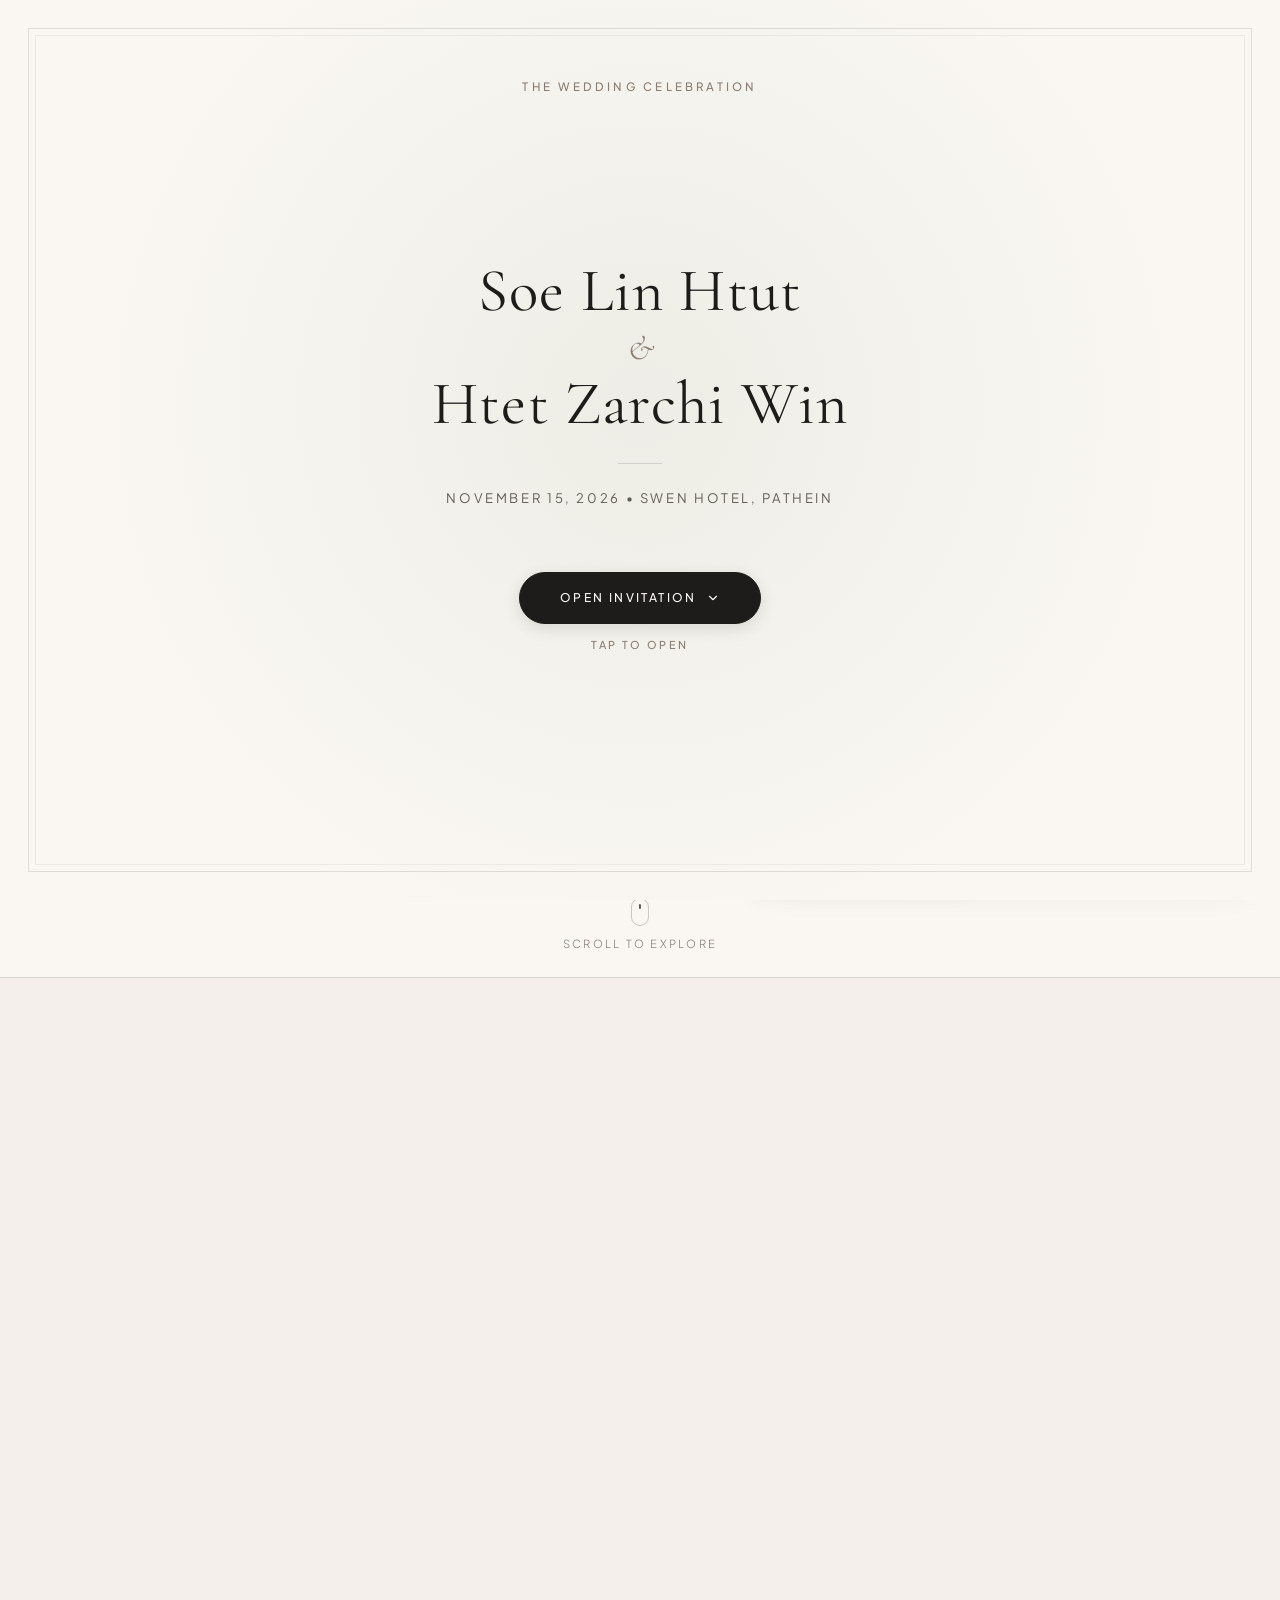
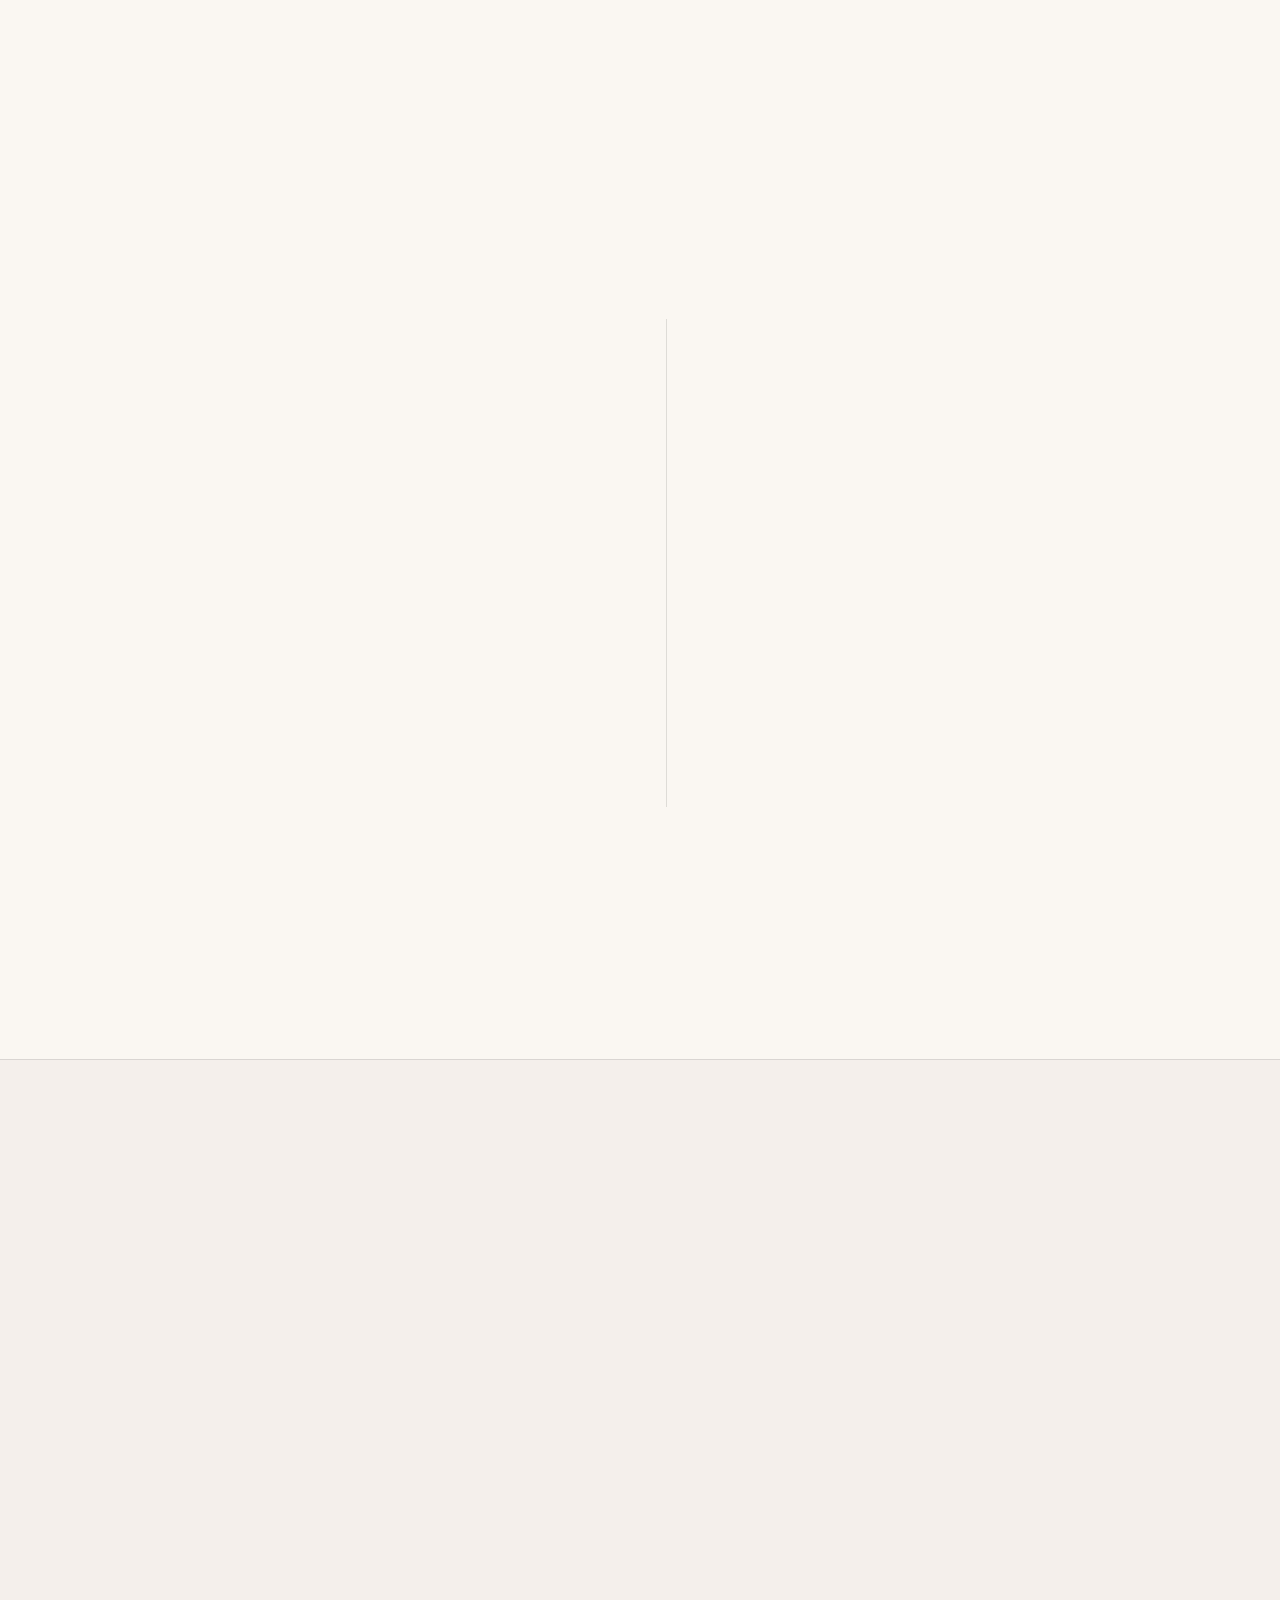
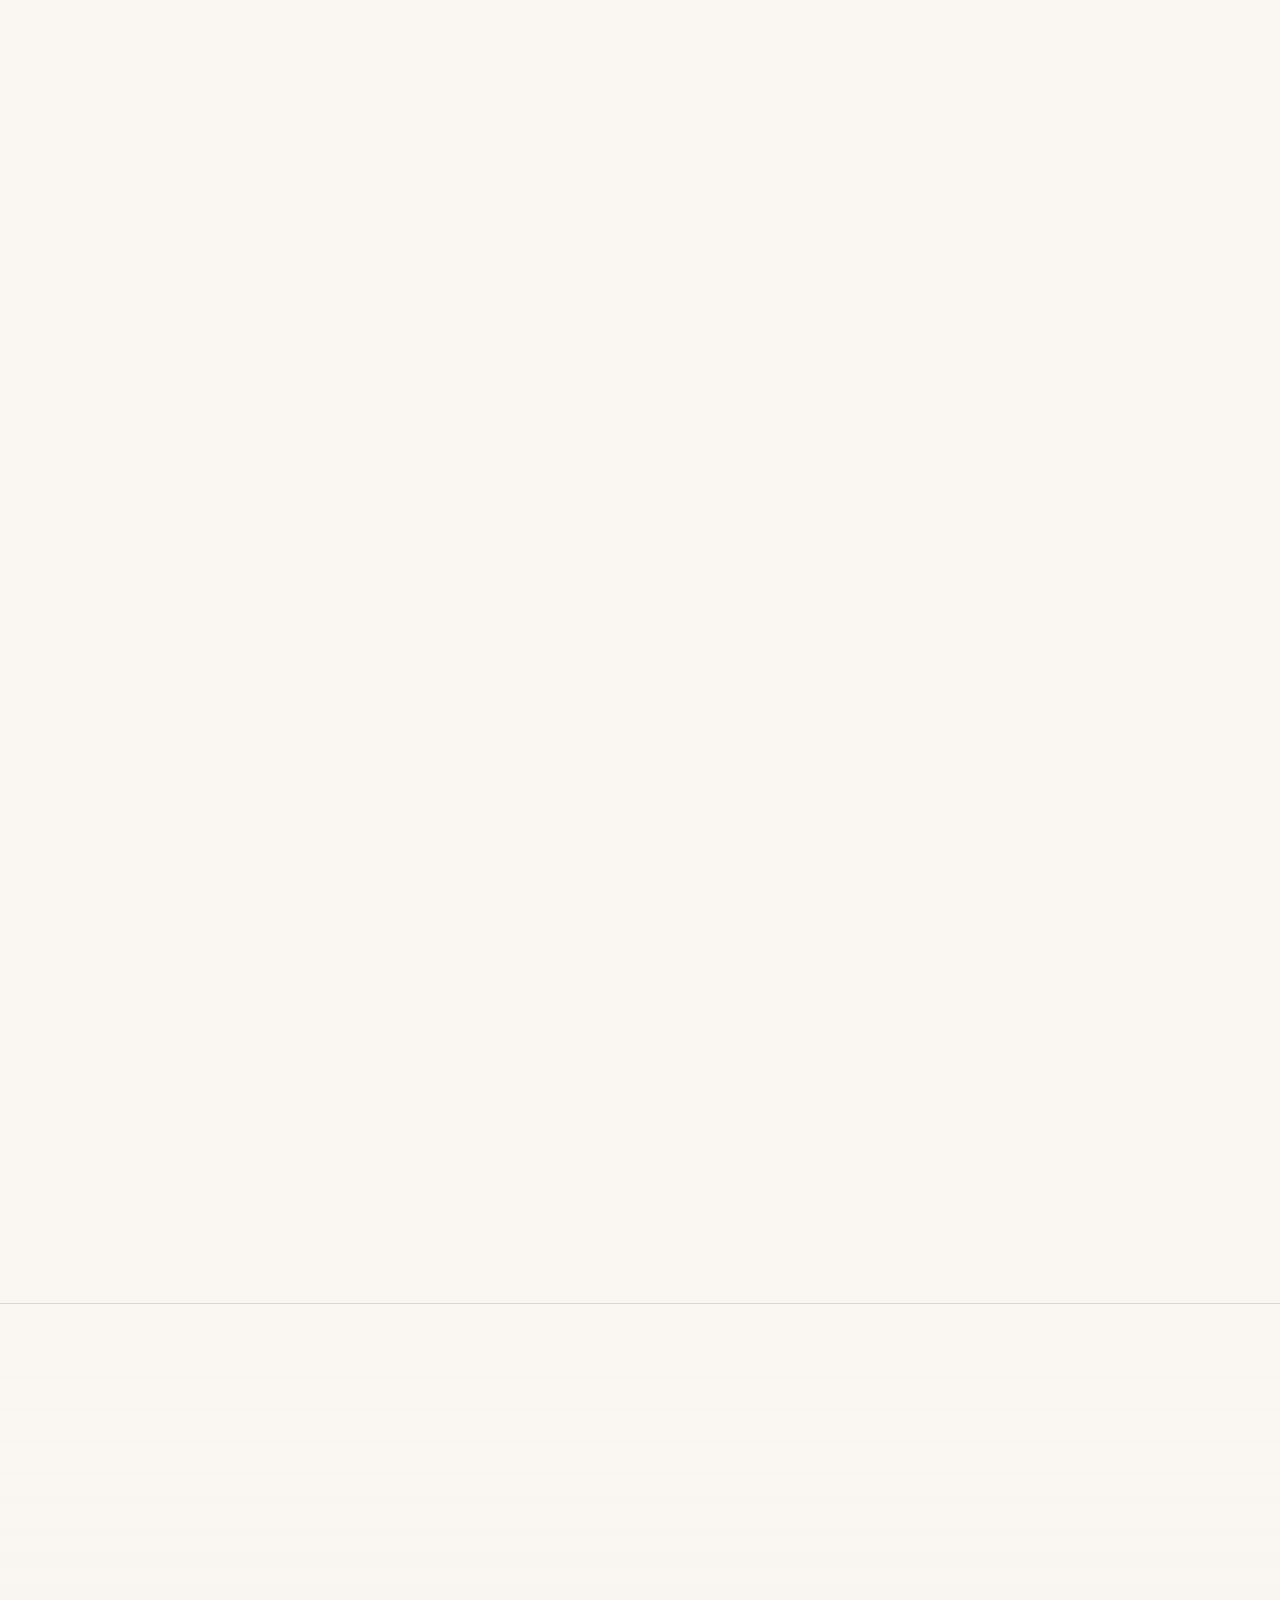
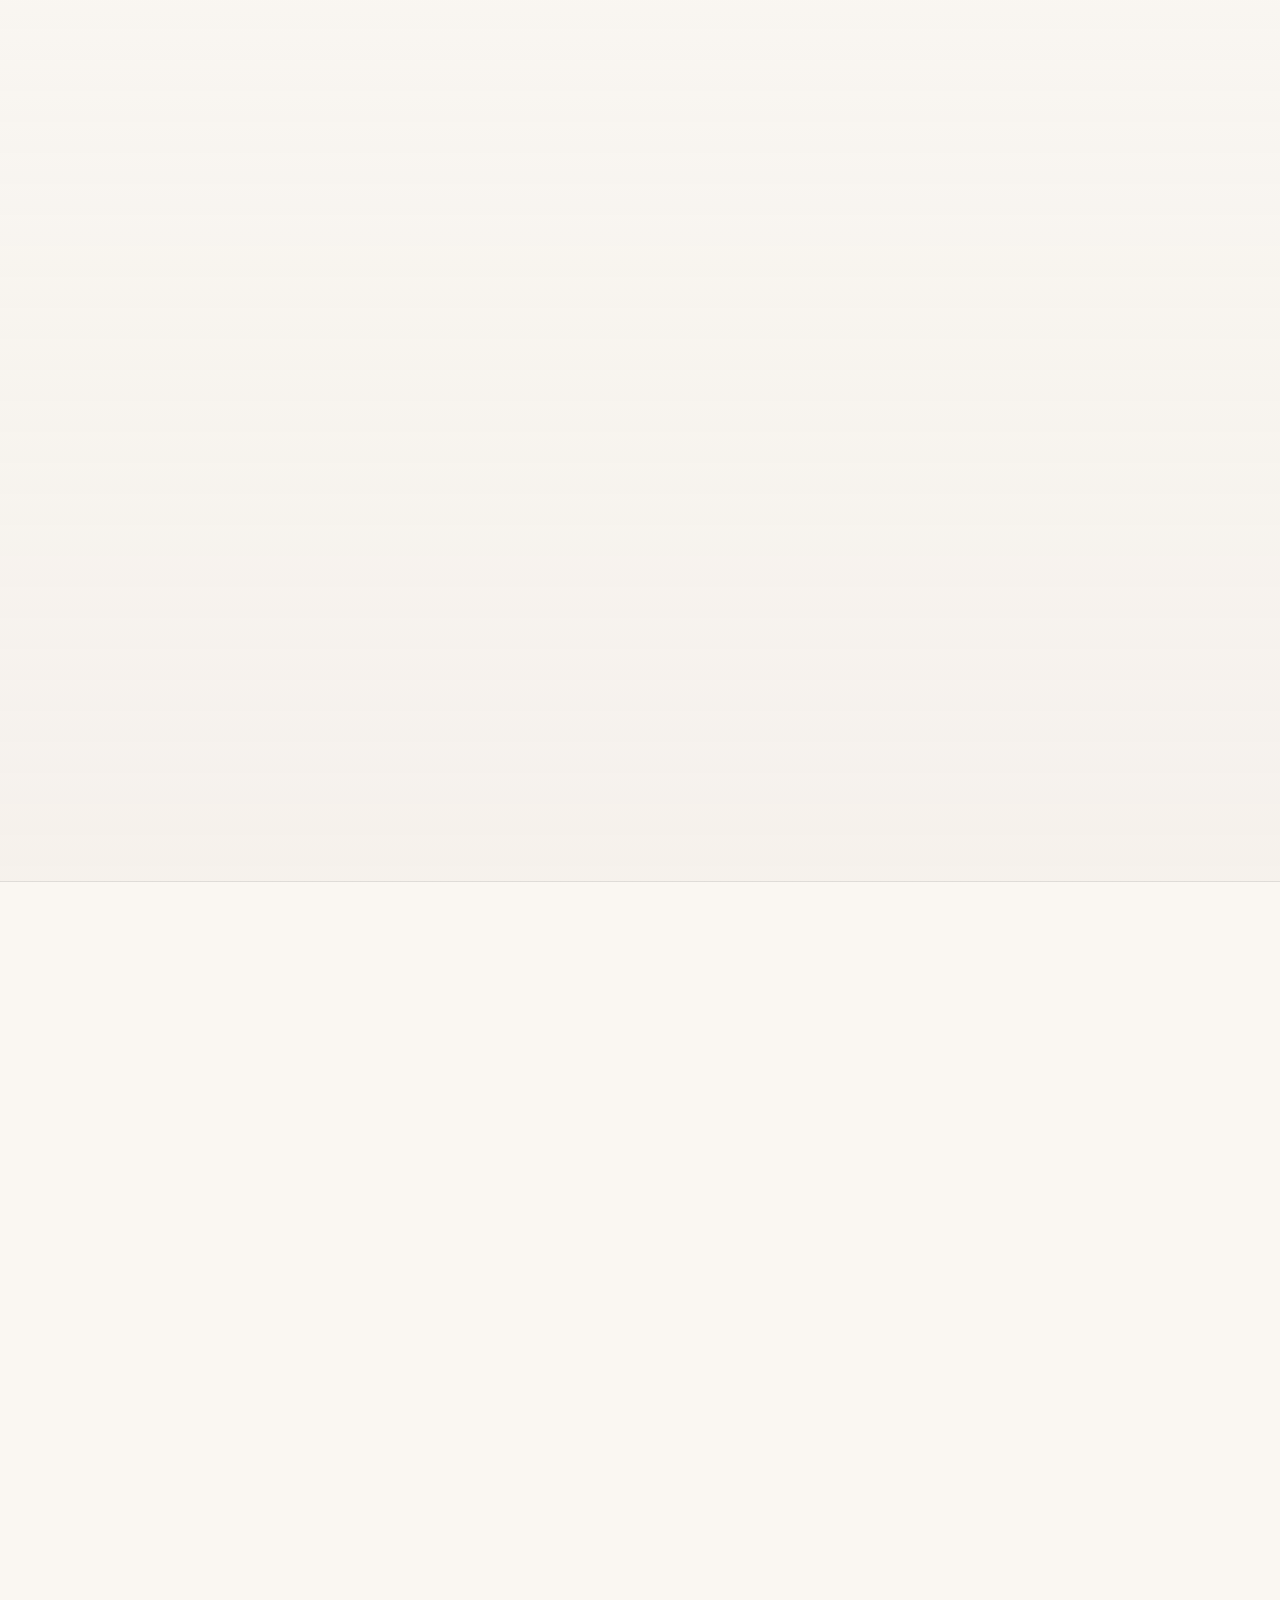
==== index.html @ 15d84658 "fix(ui): prevent Google Maps button text wrap, refine venue margins, minimal mobile speaker button, " ====
<!DOCTYPE html>
<html lang="en">
<head>
  <meta charset="UTF-8">
  <meta name="viewport" content="width=device-width, initial-scale=1.0, maximum-scale=5.0">
  <meta name="theme-color" content="#FAF7F2">
  <meta name="description" content="Soe Lin Htut & Htet Zar Chi — Celebrating our wedding at SWEN Hotel, Pathein, Myanmar on Sunday, November 15, 2026.">
  
  <!-- OpenGraph Metadata -->
  <meta property="og:title" content="Soe Lin Htut & Htet Zar Chi — Wedding Invitation">
  <meta property="og:description" content="Sunday, November 15, 2026 • SWEN Hotel, Pathein, Myanmar">
  <meta property="og:image" content="./assets/images/hero.webp">
  <meta property="og:type" content="website">

  <title>Soe Lin Htut &amp; Htet Zar Chi — Wedding Invitation</title>

  <!-- Favicon -->
  <link rel="icon" type="image/svg+xml" href="./assets/images/favicon.svg">

  <!-- Editorial Typography Fonts -->
  <link rel="preconnect" href="https://fonts.googleapis.com">
  <link rel="preconnect" href="https://fonts.gstatic.com" crossorigin>
  <link href="https://fonts.googleapis.com/css2?family=Cormorant+Garamond:ital,wght@0,300;0,400;0,500;0,600;1,300;1,400;1,500&family=Plus+Jakarta+Sans:wght@300;400;500;600&display=swap" rel="stylesheet">

  <!-- Stylesheets (All Relative Paths for Subdirectory Compatibility) -->
  <link rel="stylesheet" href="./css/variables.css">
  <link rel="stylesheet" href="./css/reset.css">
  <link rel="stylesheet" href="./css/base.css">
  <link rel="stylesheet" href="./css/components.css">
  <link rel="stylesheet" href="./css/animations.css">
</head>
<body class="intro-active">

  <!-- =========================================================================
       1. OPENING / INTRO SCREEN (CINEMATIC REVEAL)
       ========================================================================= -->
  <section id="intro-screen" class="intro-screen" aria-label="Invitation Opening">
    <div class="intro-bg-art"></div>
    <div class="intro-border-frame">
      <div class="intro-border-inner"></div>
    </div>

    <!-- Intro Header -->
    <header class="intro-header">
      <span class="intro-eyebrow">The Wedding Celebration</span>
    </header>

    <!-- Intro Centerstage -->
    <div class="intro-center">
      <h1 class="intro-names-title">
        <span class="intro-name" id="intro-name-1">Soe Lin Htut</span>
        <span class="intro-amp">&amp;</span>
        <span class="intro-name" id="intro-name-2">Htet Zarchi Win</span>
      </h1>

      <div class="intro-divider" aria-hidden="true"></div>

      <p id="intro-date" class="intro-date">November 15, 2026 • SWEN Hotel, Pathein</p>

      <button id="btn-view-invitation" class="intro-btn" type="button" aria-label="Open wedding invitation">
        <span>Open Invitation</span>
        <svg viewBox="0 0 24 24" fill="none" stroke="currentColor" stroke-width="2" stroke-linecap="round" stroke-linejoin="round" aria-hidden="true">
          <polyline points="6 9 12 15 18 9"></polyline>
        </svg>
      </button>
      <span class="intro-click-hint">Tap to Open</span>
    </div>

    <!-- Spacer for balance -->
    <div class="intro-footer-spacer" aria-hidden="true"></div>
  </section>

  <!-- =========================================================================
       MAIN INVITATION CONTENT
       ========================================================================= -->
  <main id="main-content">

    <!-- -----------------------------------------------------------------------
         2. HERO SECTION
         ----------------------------------------------------------------------- -->
    <section class="section hero-section" id="hero" aria-label="Couple Hero">
      <div class="container-wide">
        
        <div class="hero-meta-top reveal-item">
          <span class="eyebrow">Wedding Invitation</span>
          <span class="section-index">Pathein • 2026</span>
        </div>

        <div class="hero-grid">
          <!-- Left Column: Large Editorial Typography -->
          <div class="hero-typography-wrap">
            <h1 class="hero-names-title">
              <span class="hero-name-line-1 mask-reveal">
                <span id="hero-name-1">Soe Lin Htut</span>
              </span>
              <span class="hero-ampersand">&amp;</span>
              <span class="hero-name-line-2 mask-reveal delay-1">
                <span id="hero-name-2">Htet Zarchi Win</span>
              </span>
            </h1>

            <div class="hero-subdetails reveal-item delay-2">
              <div class="hero-detail-item">
                <span class="hero-detail-label">Date</span>
                <span id="hero-date-val" class="hero-detail-value">November 15, 2026</span>
              </div>
              <div class="hero-detail-item">
                <span class="hero-detail-label">Time</span>
                <span id="hero-time-val" class="hero-detail-value">9:00 AM to 12 PM</span>
              </div>
              <div class="hero-detail-item">
                <span class="hero-detail-label">Location</span>
                <span id="hero-venue-val" class="hero-detail-value">SWEN Hotel, Pathein</span>
              </div>
            </div>
          </div>

          <!-- Right Column: Curated Portrait with Ken Burns & Frame -->
          <div class="hero-visual-frame reveal-item delay-2">
            <div class="hero-visual-container">
              <img id="hero-portrait-img" class="hero-portrait ken-burns" src="./assets/images/hero.webp" alt="Soe Lin Htut and Htet Zar Chi" loading="eager" decoding="async">
            </div>
            <div class="hero-tag-floating">
              <span>SWEN Hotel • Grand Ballroom</span>
            </div>
          </div>
        </div>

      </div>

      <div class="hero-scroll-indicator" aria-hidden="true">
        <div class="mouse-icon"></div>
        <span>Scroll to explore</span>
      </div>
    </section>

    <!-- -----------------------------------------------------------------------
         3. INVITATION MESSAGE SECTION
         ----------------------------------------------------------------------- -->
    <section class="section invitation-section" id="invitation" aria-label="Invitation Message">
      <div class="container-narrow">
        
        <div class="invitation-card reveal-item">
          
          <div class="invitation-header-block">
            <span class="eyebrow">Formal Invitation</span>
            <h2 id="invitation-title" class="invitation-title">
              We Request The Pleasure Of Your Company
            </h2>
          </div>

          <div id="invitation-body-content" class="invitation-body">
            <!-- Dynamic content injected from config.js -->
            <p>
              Together with their parents, Soe Lin Htut and Htet Zar Chi warmly request the honour of your presence at the celebration of their wedding ceremony.
            </p>
            <p>
              Surrounded by our beloved families, elders, and dearest friends, we will exchange our vows and begin this new chapter of love, mutual respect, and lifelong partnership.
            </p>
            <p>
              Your warm blessings and presence will bring immense joy and make our wedding day truly memorable.
            </p>
          </div>

          <div class="invitation-signoff">
            <div class="monogram-badge conf-initials">S &amp; H</div>
            <p id="invitation-hosts" class="invitation-hosts">The Parents of the Bride &amp; Groom</p>
          </div>

        </div>

      </div>
    </section>

    <!-- -----------------------------------------------------------------------
         4. WEDDING COUNTDOWN SECTION
         ----------------------------------------------------------------------- -->
    <section class="section countdown-section" id="countdown" aria-label="Event Countdown">
      <div class="container">
        
        <div class="section-header text-center reveal-item">
          <span class="eyebrow">The Countdown</span>
          <h2 class="section-title">Until We Gather</h2>
          <p class="section-subtitle">Counting the moments until our vows</p>
        </div>

        <div class="countdown-grid reveal-item delay-1">
          <div class="countdown-unit">
            <span id="count-days" class="countdown-num">00</span>
            <span class="countdown-label">Days</span>
          </div>
          <div class="countdown-unit">
            <span id="count-hours" class="countdown-num">00</span>
            <span class="countdown-label">Hours</span>
          </div>
          <div class="countdown-unit">
            <span id="count-minutes" class="countdown-num">00</span>
            <span class="countdown-label">Minutes</span>
          </div>
          <div class="countdown-unit">
            <span id="count-seconds" class="countdown-num">00</span>
            <span class="countdown-label">Seconds</span>
          </div>
        </div>

        <div class="countdown-actions reveal-item delay-2">
          <a id="btn-add-google-cal" class="btn btn-outline" href="#" target="_blank" rel="noopener noreferrer">
            <svg width="14" height="14" viewBox="0 0 24 24" fill="none" stroke="currentColor" stroke-width="2"><rect x="3" y="4" width="18" height="18" rx="2" ry="2"></rect><line x1="16" y1="2" x2="16" y2="6"></line><line x1="8" y1="2" x2="8" y2="6"></line><line x1="3" y1="10" x2="21" y2="10"></line></svg>
            <span>Google Calendar</span>
          </a>
          <button id="btn-add-ics-cal" class="btn btn-outline" type="button">
            <svg width="14" height="14" viewBox="0 0 24 24" fill="none" stroke="currentColor" stroke-width="2"><path d="M21 15v4a2 2 0 0 1-2 2H5a2 2 0 0 1-2-2v-4"></path><polyline points="7 10 12 15 17 10"></polyline><line x1="12" y1="15" x2="12" y2="3"></line></svg>
            <span>Apple Calendar</span>
          </button>
        </div>

      </div>
    </section>

    <!-- -----------------------------------------------------------------------
         5. OUR STORY / EDITORIAL VIGNETTES
         ----------------------------------------------------------------------- -->
    <section class="section story-section" id="story" aria-label="Our Story">
      <div class="container">
        
        <div class="section-header reveal-item">
          <span class="eyebrow">Chronicle</span>
          <h2 class="section-title">The Path to Forever</h2>
          <p class="section-subtitle">Selected chapters of a shared voyage</p>
        </div>

        <div class="story-grid">
          <!-- Story Portrait Frame -->
          <div class="story-visual-wrap reveal-item">
            <div class="story-img-container">
              <img id="story-portrait-img" class="story-img" src="./assets/images/story.webp" alt="Soe Lin Htut and Htet Zar Chi" loading="lazy" decoding="async">
            </div>
            <p class="story-caption">Together in Love • 2026</p>
          </div>

          <!-- Story Timeline List -->
          <div id="story-timeline-container" class="story-timeline">
            <!-- Injected dynamically from config.js -->
          </div>
        </div>

      </div>
    </section>

    <!-- -----------------------------------------------------------------------
         6. EVENT DETAILS & SCHEDULE
         ----------------------------------------------------------------------- -->
    <section class="section details-section" id="details" aria-label="Event Details and Schedule">
      <div class="container">
        
        <div class="section-header text-center reveal-item">
          <span class="eyebrow">Itinerary &amp; Logistics</span>
          <h2 class="section-title">The Day in Detail</h2>
          <p class="section-subtitle">Sunday, November 15, 2026</p>
        </div>

        <!-- Venue Overview Card -->
        <div class="venue-card-editorial reveal-item">
          <div class="venue-card-header">
            <div>
              <h3 id="venue-name" class="venue-name">SWEN Hotel</h3>
              <p id="venue-tagline" class="venue-tagline">Grand Ballroom, Pathein</p>
            </div>
            <span class="section-index">Pathein, Myanmar</span>
          </div>

          <p class="venue-address">
            <svg viewBox="0 0 24 24" fill="none" stroke-width="2" stroke-linecap="round" stroke-linejoin="round">
              <path d="M21 10c0 7-9 13-9 13s-9-6-9-13a9 9 0 0 1 18 0z"></path>
              <circle cx="12" cy="10" r="3"></circle>
            </svg>
            <span id="venue-address-text">SWEN Hotel, Merchant Street, Pathein, Ayeyarwady Region, Myanmar</span>
          </p>

          <div class="venue-actions">
            <a id="btn-open-maps" class="btn btn-primary" href="#" target="_blank" rel="noopener noreferrer">
              <span>Open Google Maps</span>
              <svg width="14" height="14" viewBox="0 0 24 24" fill="none" stroke="currentColor" stroke-width="2"><path d="M18 13v6a2 2 0 0 1-2 2H5a2 2 0 0 1-2-2V8a2 2 0 0 1 2-2h6"></path><polyline points="15 3 21 3 21 9"></polyline><line x1="10" y1="14" x2="21" y2="3"></line></svg>
            </a>
            <div class="venue-actions-secondary">
              <button id="btn-copy-address" class="btn btn-outline" type="button">
                <span>Copy Address</span>
              </button>
              <button id="btn-toggle-map" class="btn btn-outline" type="button">
                <span>Map Preview</span>
              </button>
            </div>
          </div>

          <!-- Optional Map Preview Container -->
          <div id="map-embed-box" class="map-embed-container" aria-label="Interactive venue map">
            <iframe id="map-embed-iframe" src="" loading="lazy" referrerpolicy="no-referrer-when-downgrade" title="Google Maps Venue Location"></iframe>
          </div>

          <!-- Dress Code & Travel Notes -->
          <div class="subnotes-grid">
            <div class="subnote-card">
              <h4 id="dress-code-title" class="subnote-card-title">Dress Code</h4>
              <p id="dress-code-desc" class="subnote-card-body">
                Formal Western or elegant traditional Myanmar wedding attire. Neutral, gold, pastel, or dark formal palettes appreciated.
              </p>
            </div>
            <div class="subnote-card">
              <h4 id="travel-note-title" class="subnote-card-title">Venue &amp; Parking</h4>
              <p id="travel-note-desc" class="subnote-card-body">
                Complimentary parking is available at the SWEN Hotel main entrance. Reception staff will guide guests to the Grand Ballroom.
              </p>
            </div>
          </div>
        </div>

        <!-- Schedule Timeline Block -->
        <div class="schedule-block">
          <div class="section-header reveal-item">
            <span class="eyebrow">Order of Events</span>
            <h3 class="section-title">Schedule of the Day</h3>
          </div>

          <div id="schedule-list-container" class="schedule-list">
            <!-- Dynamically populated from config.js -->
          </div>
        </div>

      </div>
    </section>

    <!-- -----------------------------------------------------------------------
         7. PHOTO GALLERY / EDITORIAL STORYBOOK
         ----------------------------------------------------------------------- -->
    <section class="section gallery-section" id="gallery" aria-label="Pre-Wedding Editorial Storybook">
      <div class="container-wide">
        
        <div class="section-header text-center reveal-item">
          <span class="eyebrow">Visual Narrative</span>
          <h2 class="section-title">Pre-Wedding Storybook</h2>
          <p class="section-subtitle">Moments in quiet elegance &amp; timeless devotion</p>
        </div>

        <!-- Curated Editorial Storybook (Vertical seamless magazine flow) -->
        <div id="gallery-storybook-stream" class="gallery-storybook-stream" role="region" aria-label="Curated pre-wedding spreads">
          <!-- Dynamically populated by js/gallery.js -->
        </div>

        <!-- Editorial Lightbox hint -->
        <div class="gallery-tap-hint reveal-item">
          <span class="tap-hint-icon">✦</span>
          <span class="tap-hint-text">Tap photo to enlarge</span>
        </div>

      </div>
    </section>

    <!-- -----------------------------------------------------------------------
         8. DIGITAL WEDDING BLESSINGS & GIFTS (KPAY & WAVE)
         ----------------------------------------------------------------------- -->
    <section class="section gift-section" id="gifts" aria-label="Wedding Blessings and Digital Gifts">
      <div class="container">
        
        <div class="section-header text-center reveal-item">
          <span class="eyebrow" id="gift-eyebrow">Digital Wedding Blessing</span>
          <h2 class="section-title" id="gift-title">Send Love &amp; Blessings</h2>
          <p class="section-subtitle gift-subtitle" id="gift-message">
            Your warm presence is our greatest blessing. For loved ones wishing to send wedding gifts from afar:
          </p>
        </div>

        <div id="gift-cards-container" class="gift-cards-grid">
          <!-- Dynamically populated from config.js -->
        </div>

      </div>
    </section>

    <!-- -----------------------------------------------------------------------
         9. FINAL SECTION / FOOTER
         ----------------------------------------------------------------------- -->
    <section class="section closing-section" id="closing" aria-label="Closing Note">
      <div class="container-narrow">
        
        <div class="monogram-badge closing-monogram conf-initials reveal-item">S &amp; H</div>
        <h2 id="closing-title" class="closing-title reveal-item delay-1">With Heartfelt Gratitude</h2>
        <p id="closing-text" class="closing-text reveal-item delay-2">
          Thank you for walking this road with us and blessing our union with your love and kindness. We cannot wait to celebrate this special day with you.
        </p>

        <div class="hairline-centered reveal-item delay-2"></div>

        <footer class="closing-footer-bar reveal-item delay-3">
          <p id="closing-footer">Soe Lin Htut &amp; Htet Zar Chi • November 15, 2026 • SWEN Hotel, Pathein</p>
        </footer>

      </div>
    </section>

  </main>

  <!-- =========================================================================
       LIGHTBOX MODAL (TOUCH SWIPE ENABLED)
       ========================================================================= -->
  <aside id="lightbox-modal" class="lightbox-modal" role="dialog" aria-modal="true" aria-label="Photo Lightbox">
    <!-- Topbar -->
    <div class="lightbox-topbar">
      <span id="lightbox-counter" class="lightbox-counter">01 / 09</span>
      <button id="lightbox-close" class="lightbox-close-btn" type="button" aria-label="Close photo lightbox">
        <svg width="24" height="24" viewBox="0 0 24 24" fill="none" stroke="currentColor" stroke-width="2"><line x1="18" y1="6" x2="6" y2="18"></line><line x1="6" y1="6" x2="18" y2="18"></line></svg>
      </button>
    </div>

    <!-- Stage & Image View -->
    <div class="lightbox-stage">
      <button id="lightbox-prev" class="lightbox-nav-btn lightbox-prev" type="button" aria-label="Previous photo">
        <svg width="22" height="22" viewBox="0 0 24 24" fill="none" stroke="currentColor" stroke-width="2"><polyline points="15 18 9 12 15 6"></polyline></svg>
      </button>
      
      <div class="lightbox-image-wrap">
        <img id="lightbox-img" class="lightbox-img" src="" alt="Enlarged photo view">
      </div>

      <button id="lightbox-next" class="lightbox-nav-btn lightbox-next" type="button" aria-label="Next photo">
        <svg width="22" height="22" viewBox="0 0 24 24" fill="none" stroke="currentColor" stroke-width="2"><polyline points="9 18 15 12 9 6"></polyline></svg>
      </button>
    </div>

    <!-- Caption Bottombar -->
    <div class="lightbox-caption-bar">
      <h3 id="lightbox-caption-title" class="lightbox-caption-title"></h3>
      <p id="lightbox-caption-subtitle" class="lightbox-caption-subtitle"></p>
    </div>

    <!-- Lightbox Thumbnail Scrubber Ribbon -->
    <div id="lightbox-thumbs-bar" class="lightbox-thumbs-bar" aria-label="Photo thumbnails">
      <div id="lightbox-thumbs-track" class="lightbox-thumbs-track">
        <!-- Dynamically rendered clickable thumbnails -->
      </div>
    </div>
  </aside>

  <!-- =========================================================================
       FLOATING AMBIENT MUSIC TOGGLE
       ========================================================================= -->
  <button id="music-toggle-btn" class="music-toggle-btn" type="button" aria-label="Toggle ambient music">
    <svg class="music-icon music-icon-speaker" viewBox="0 0 24 24" fill="none" stroke="currentColor" stroke-width="2" stroke-linecap="round" stroke-linejoin="round" aria-hidden="true">
      <polygon points="11 5 6 9 2 9 2 15 6 15 11 19 11 5"></polygon>
      <path class="speaker-wave-1" d="M15.54 8.46a5 5 0 0 1 0 7.07"></path>
      <path class="speaker-wave-2" d="M19.07 4.93a10 10 0 0 1 0 14.14"></path>
    </svg>
    <svg class="music-icon music-icon-muted" viewBox="0 0 24 24" fill="none" stroke="currentColor" stroke-width="2" stroke-linecap="round" stroke-linejoin="round" aria-hidden="true">
      <polygon points="11 5 6 9 2 9 2 15 6 15 11 19 11 5"></polygon>
      <line x1="23" y1="9" x2="17" y2="15"></line>
      <line x1="17" y1="9" x2="23" y2="15"></line>
    </svg>
    <span class="music-label">Music</span>
  </button>

  <!-- Toast Notification Container -->
  <div id="toast-notice" class="toast-notice" role="status" aria-live="polite"></div>

  <!-- Scripts (All Relative for Subdirectory Compatibility) -->
  <script src="./config.js"></script>
  <script src="./js/audio.js"></script>
  <script src="./js/countdown.js"></script>
  <script src="./js/gallery.js"></script>
  <script src="./js/calendar.js"></script>
  <script src="./js/app.js"></script>
</body>
</html>
---- css/variables.css ----
/* ==========================================================================
   VARIABLES & DESIGN SYSTEM
   Editorial Minimalist Wedding Direction
   ========================================================================== */

:root {
  /* Warm Ivory & Off-White Palette */
  --color-bg: #FAF7F2;
  --color-surface: #F4EFEB;
  --color-surface-hover: #ECE4DC;
  --color-surface-warm: #EAE3D9;
  --color-surface-translucent: rgba(250, 247, 242, 0.88);
  --color-surface-blur: blur(14px);

  /* Charcoal & Soft Black Typography */
  --color-text-main: #1D1C1A;
  --color-text-body: #3D3935;
  --color-text-secondary: #635E58;
  --color-text-muted: #8F8880;
  --color-text-light: #FAF7F2;

  /* Restrained Accents */
  --color-accent-sage: #5F6B56;
  --color-accent-sage-soft: #DDE2D8;
  --color-accent-taupe: #8C7E72;
  --color-accent-gold-soft: #C5B396;
  --color-accent-cream: #FFFDF9;

  /* Thin Rules & Hairlines */
  --color-border: rgba(29, 28, 26, 0.12);
  --color-border-strong: rgba(29, 28, 26, 0.22);
  --color-border-light: rgba(255, 255, 255, 0.2);

  /* Typography Stacks */
  --font-serif: 'Cormorant Garamond', Garamond, 'Playfair Display', Georgia, serif;
  --font-sans: 'Plus Jakarta Sans', -apple-system, BlinkMacSystemFont, 'Segoe UI', Roboto, sans-serif;

  /* Typography Scales (Fluid using clamp) */
  --text-xs: clamp(0.72rem, 0.7rem + 0.2vw, 0.8rem);
  --text-sm: clamp(0.84rem, 0.8rem + 0.25vw, 0.95rem);
  --text-base: clamp(1rem, 0.95rem + 0.3vw, 1.125rem);
  --text-md: clamp(1.15rem, 1.05rem + 0.5vw, 1.35rem);
  --text-lg: clamp(1.4rem, 1.25rem + 0.8vw, 1.75rem);
  --text-xl: clamp(1.85rem, 1.6rem + 1.2vw, 2.4rem);
  --text-2xl: clamp(2.4rem, 2rem + 2vw, 3.5rem);
  --text-3xl: clamp(3.2rem, 2.6rem + 3.2vw, 5.2rem);
  --text-hero: clamp(3.8rem, 3rem + 4.5vw, 7.2rem);

  /* Spacing Tokens */
  --space-2xs: 0.25rem;
  --space-xs: 0.5rem;
  --space-sm: 0.875rem;
  --space-md: 1.5rem;
  --space-lg: 2.5rem;
  --space-xl: 4rem;
  --space-2xl: 6.5rem;
  --space-3xl: 9.5rem;

  /* Containers & Layout */
  --container-narrow: 760px;
  --container-standard: 1160px;
  --container-wide: 1360px;
  --radius-xs: 2px;
  --radius-sm: 4px;
  --radius-pill: 999px;

  /* Shadows - Minimal & Diffusion */
  --shadow-subtle: 0 4px 20px rgba(0, 0, 0, 0.035);
  --shadow-float: 0 16px 36px rgba(29, 28, 26, 0.08);
  --shadow-overlay: 0 24px 60px rgba(0, 0, 0, 0.22);

  /* Transitions */
  --ease-out-editorial: cubic-bezier(0.16, 1, 0.3, 1);
  --ease-in-out-smooth: cubic-bezier(0.65, 0, 0.35, 1);
  --duration-fast: 220ms;
  --duration-normal: 450ms;
  --duration-slow: 850ms;
  --duration-cinematic: 1200ms;

  /* Z-Index Hierarchy */
  --z-base: 1;
  --z-sticky: 50;
  --z-floating: 80;
  --z-modal: 100;
  --z-intro: 200;
  --z-toast: 300;
}
---- css/base.css ----
/* ==========================================================================
   BASE & EDITORIAL TYPOGRAPHY
   Refined Kinfolk / Cereal / Vogue Wedding Aesthetic
   ========================================================================== */

/* Film grain subtle overlay */
body::before {
  content: "";
  position: fixed;
  inset: 0;
  pointer-events: none;
  z-index: 0;
  opacity: 0.018;
  background-image: url("data:image/svg+xml,%3Csvg viewBox='0 0 200 200' xmlns='http://www.w3.org/2000/svg'%3E%3Cfilter id='noiseFilter'%3E%3CfeTurbulence type='fractalNoise' baseFrequency='0.8' numOctaves='3' stitchTiles='stitch'/%3E%3C/filter%3E%3Crect width='100%25' height='100%25' filter='url(%23noiseFilter)'/%3E%3C/svg%3E");
}

/* Headings */
h1, h2, h3, h4, h5, h6,
.font-serif {
  font-family: var(--font-serif);
  font-weight: 300;
  color: var(--color-text-main);
  letter-spacing: -0.015em;
  line-height: 1.15;
}

h1 { font-size: var(--text-hero); }
h2 { font-size: var(--text-2xl); }
h3 { font-size: var(--text-xl); }
h4 { font-size: var(--text-lg); }

.italic {
  font-style: italic;
  font-weight: 300;
}

/* Folio & Editorial Eyebrows */
.eyebrow {
  font-family: var(--font-sans);
  font-size: var(--text-xs);
  font-weight: 500;
  letter-spacing: 0.24em;
  text-transform: uppercase;
  color: var(--color-text-secondary);
  display: inline-flex;
  align-items: center;
  gap: var(--space-xs);
}

.eyebrow::before {
  content: "";
  display: inline-block;
  width: 24px;
  height: 1px;
  background-color: var(--color-accent-taupe);
  opacity: 0.6;
}

/* Section Index Stamp */
.section-index {
  font-family: var(--font-serif);
  font-size: var(--text-xs);
  letter-spacing: 0.15em;
  color: var(--color-text-muted);
  font-style: italic;
}

/* Section Base */
.section {
  position: relative;
  padding: var(--space-xl) var(--space-md);
  margin: 0 auto;
}

@media (min-width: 768px) {
  .section {
    padding: var(--space-2xl) var(--space-lg);
  }
}

/* Containers */
.container {
  width: 100%;
  max-width: var(--container-standard);
  margin-left: auto;
  margin-right: auto;
}

.container-narrow {
  width: 100%;
  max-width: var(--container-narrow);
  margin-left: auto;
  margin-right: auto;
}

.container-wide {
  width: 100%;
  max-width: var(--container-wide);
  margin-left: auto;
  margin-right: auto;
}

/* Editorial Rules */
.hairline {
  border: none;
  border-top: 1px solid var(--color-border);
  margin: var(--space-xl) 0;
  width: 100%;
}

.hairline-centered {
  border: none;
  border-top: 1px solid var(--color-border);
  margin: var(--space-xl) auto;
  max-width: 160px;
}

/* Section Header Structure */
.section-header {
  margin-bottom: var(--space-xl);
}

.section-header.text-center {
  text-align: center;
}

.section-header .section-title {
  margin-top: var(--space-xs);
  font-size: var(--text-2xl);
  font-weight: 300;
}

.section-header .section-subtitle {
  font-family: var(--font-serif);
  font-style: italic;
  font-size: var(--text-md);
  color: var(--color-text-secondary);
  margin-top: var(--space-2xs);
}

/* Buttons */
.btn {
  display: inline-flex;
  align-items: center;
  justify-content: center;
  gap: var(--space-xs);
  font-family: var(--font-sans);
  font-size: var(--text-xs);
  font-weight: 500;
  letter-spacing: 0.14em;
  text-transform: uppercase;
  padding: 0.95rem 2.2rem;
  border-radius: var(--radius-pill);
  transition: all var(--duration-normal) var(--ease-out-editorial);
  cursor: pointer;
  position: relative;
  overflow: hidden;
  white-space: nowrap;
}

.btn-primary {
  background-color: var(--color-text-main);
  color: var(--color-bg);
  border: 1px solid var(--color-text-main);
}

.btn-primary:hover {
  background-color: #35322F;
  border-color: #35322F;
  transform: translateY(-2px);
  box-shadow: var(--shadow-float);
}

.btn-outline {
  background-color: transparent;
  color: var(--color-text-main);
  border: 1px solid var(--color-border-strong);
}

.btn-outline:hover {
  background-color: var(--color-text-main);
  color: var(--color-bg);
  border-color: var(--color-text-main);
  transform: translateY(-2px);
}

.btn-text {
  background: transparent;
  border: none;
  padding: 0.5rem 0;
  font-size: var(--text-xs);
  letter-spacing: 0.18em;
  text-transform: uppercase;
  color: var(--color-text-main);
  position: relative;
}

.btn-text::after {
  content: "";
  position: absolute;
  bottom: 0;
  left: 0;
  width: 100%;
  height: 1px;
  background-color: currentColor;
  transition: transform var(--duration-normal) var(--ease-out-editorial);
  transform-origin: right;
  transform: scaleX(0.4);
}

.btn-text:hover::after {
  transform-origin: left;
  transform: scaleX(1);
}

/* Monogram Stamp Element */
.monogram-badge {
  display: inline-flex;
  align-items: center;
  justify-content: center;
  width: 72px;
  height: 72px;
  border-radius: 50%;
  border: 1px solid var(--color-border-strong);
  font-family: var(--font-serif);
  font-style: italic;
  font-size: var(--text-lg);
  color: var(--color-text-main);
  background-color: var(--color-bg);
  box-shadow: var(--shadow-subtle);
  position: relative;
}

.monogram-badge::after {
  content: "";
  position: absolute;
  inset: 4px;
  border-radius: 50%;
  border: 0.5px dashed var(--color-border);
}
---- css/components.css ----
/* ==========================================================================
   COMPONENTS
   Modern Minimal Digital Wedding Invitation
   ========================================================================== */

/* --------------------------------------------------------------------------
   1. INTRO / OPENING SCREEN
   -------------------------------------------------------------------------- */
body.intro-active {
  overflow: hidden !important;
  height: 100vh !important;
  position: fixed !important;
  width: 100% !important;
  touch-action: none !important;
}

body.intro-active #main-content {
  pointer-events: none !important;
  user-select: none !important;
}

.intro-screen {
  position: fixed;
  inset: 0;
  z-index: var(--z-intro);
  background-color: var(--color-bg);
  display: flex;
  flex-direction: column;
  justify-content: space-between;
  align-items: center;
  padding: max(var(--space-xl), env(safe-area-inset-top)) var(--space-md) max(var(--space-xl), env(safe-area-inset-bottom));
  transition: transform var(--duration-cinematic) var(--ease-in-out-smooth),
              opacity var(--duration-cinematic) var(--ease-in-out-smooth);
  overflow: hidden;
  touch-action: none;
}

.intro-screen.dismissed {
  transform: translateY(-100%);
  opacity: 0;
  pointer-events: none;
}

.intro-bg-art {
  position: absolute;
  inset: 0;
  background-image: radial-gradient(circle at 50% 45%, rgba(221, 226, 216, 0.45) 0%, transparent 70%);
  pointer-events: none;
  z-index: 0;
}

.intro-border-frame {
  position: absolute;
  inset: 14px;
  border: 1px solid var(--color-border);
  padding: 4px;
  pointer-events: none;
  z-index: 1;
}

.intro-border-inner {
  width: 100%;
  height: 100%;
  border: 1px solid rgba(29, 28, 26, 0.06);
}

@media (min-width: 768px) {
  .intro-border-frame {
    inset: 28px;
    padding: 6px;
  }
}

.intro-header {
  position: relative;
  z-index: 2;
  text-align: center;
  padding-top: var(--space-xs);
}

.intro-eyebrow {
  font-family: var(--font-sans);
  font-size: 0.72rem;
  font-weight: 500;
  letter-spacing: 0.28em;
  text-transform: uppercase;
  color: var(--color-accent-taupe);
  display: inline-block;
}

.intro-center {
  position: relative;
  z-index: 2;
  text-align: center;
  max-width: 640px;
  width: 100%;
  padding: 0 var(--space-sm);
  display: flex;
  flex-direction: column;
  align-items: center;
}

.intro-names-title {
  display: flex;
  flex-direction: column;
  align-items: center;
  justify-content: center;
  margin: 0;
  padding: 0;
  line-height: 1.15;
}

.intro-name {
  font-family: var(--font-serif);
  font-size: clamp(2.2rem, 6.8vw, 3.8rem);
  font-weight: 400;
  letter-spacing: 0.02em;
  color: var(--color-text-main);
  white-space: nowrap;
  display: block;
  text-align: center;
}

.intro-amp {
  font-family: var(--font-serif);
  font-style: italic;
  font-weight: 300;
  font-size: clamp(1.4rem, 4vw, 2.2rem);
  color: var(--color-accent-taupe);
  line-height: 1;
  margin: 0.25rem 0;
  display: block;
}

.intro-divider {
  width: 44px;
  height: 1px;
  background-color: var(--color-border-strong);
  margin: var(--space-md) auto;
  opacity: 0.6;
}

.intro-date {
  font-family: var(--font-sans);
  font-size: clamp(0.72rem, 0.7rem + 0.15vw, 0.82rem);
  font-weight: 400;
  letter-spacing: 0.2em;
  text-transform: uppercase;
  color: var(--color-text-secondary);
  margin: 0 0 var(--space-xl);
  line-height: 1.5;
}

.intro-btn {
  display: inline-flex;
  align-items: center;
  justify-content: center;
  gap: 0.6rem;
  background: var(--color-text-main);
  color: var(--color-bg);
  border: 1px solid var(--color-text-main);
  padding: 0.95rem 2.5rem;
  border-radius: var(--radius-pill);
  font-family: var(--font-sans);
  font-size: 0.75rem;
  letter-spacing: 0.2em;
  text-transform: uppercase;
  font-weight: 500;
  cursor: pointer;
  transition: all var(--duration-normal) var(--ease-out-editorial);
  box-shadow: 0 4px 16px rgba(29, 28, 26, 0.12);
  animation: attractPulse 2.6s ease-in-out infinite;
}

@keyframes attractPulse {
  0%, 100% {
    transform: translateY(0);
    box-shadow: 0 4px 16px rgba(29, 28, 26, 0.12), 0 0 0 0 rgba(95, 107, 86, 0.28);
  }
  50% {
    transform: translateY(-3px);
    box-shadow: 0 10px 28px rgba(29, 28, 26, 0.18), 0 0 0 10px rgba(95, 107, 86, 0);
  }
}

.intro-btn:hover {
  background-color: #35322F;
  transform: translateY(-3px) scale(1.02);
  box-shadow: 0 12px 28px rgba(29, 28, 26, 0.22);
}

.intro-btn svg {
  width: 14px;
  height: 14px;
  stroke-width: 2;
  transition: transform var(--duration-fast) ease;
  animation: chevronBounce 1.6s ease-in-out infinite;
}

@keyframes chevronBounce {
  0%, 100% { transform: translateY(0); }
  50% { transform: translateY(3px); }
}

.intro-click-hint {
  display: block;
  font-family: var(--font-sans);
  font-size: 0.68rem;
  font-weight: 500;
  letter-spacing: 0.22em;
  text-transform: uppercase;
  color: var(--color-accent-taupe);
  margin-top: 0.75rem;
  animation: hintBreathe 2.4s ease-in-out infinite;
  pointer-events: none;
}

@keyframes hintBreathe {
  0%, 100% { opacity: 0.45; }
  50% { opacity: 0.95; }
}

.intro-footer-spacer {
  height: 24px;
  pointer-events: none;
}

/* --------------------------------------------------------------------------
   2. HERO SECTION
   -------------------------------------------------------------------------- */
.hero-section {
  min-height: 100svh;
  display: flex;
  flex-direction: column;
  justify-content: flex-start;
  padding: calc(var(--space-md) + env(safe-area-inset-top, 0px)) var(--space-md) var(--space-xl);
  position: relative;
  overflow: hidden;
}

@media (min-width: 900px) {
  .hero-section {
    min-height: 100vh;
    justify-content: center;
    padding: var(--space-2xl) var(--space-lg) var(--space-2xl);
  }
}

.hero-grid {
  display: grid;
  grid-template-columns: 1fr;
  gap: var(--space-xl);
  align-items: center;
}

@media (min-width: 900px) {
  .hero-grid {
    grid-template-columns: 1.15fr 0.85fr;
    gap: var(--space-2xl);
  }
}

.hero-meta-top {
  display: flex;
  justify-content: space-between;
  align-items: center;
  border-bottom: 1px solid var(--color-border);
  padding-bottom: var(--space-xs);
  margin-bottom: var(--space-lg);
  font-size: 0.72rem;
  white-space: nowrap;
  gap: var(--space-xs);
}

.hero-meta-top .eyebrow {
  margin-bottom: 0;
  letter-spacing: 0.16em;
  white-space: nowrap;
}

.hero-meta-top .section-index {
  letter-spacing: 0.12em;
  color: var(--color-text-muted);
  white-space: nowrap;
}

.hero-typography-wrap {
  position: relative;
}

.hero-names-title {
  font-family: var(--font-serif);
  font-size: clamp(2.1rem, 7.2vw, 3.2rem);
  font-weight: 300;
  line-height: 1.08;
  letter-spacing: -0.015em;
  color: var(--color-text-main);
  word-break: keep-all;
}

@media (min-width: 600px) {
  .hero-names-title {
    font-size: clamp(3.2rem, 5vw, 5.2rem);
    line-height: 0.98;
  }
}

@media (min-width: 1024px) {
  .hero-names-title {
    font-size: clamp(4.6rem, 5.6vw, 7rem);
    line-height: 0.95;
  }
}

.hero-name-line-1,
.hero-name-line-2 {
  display: block;
  white-space: nowrap;
}

.hero-name-line-1 {
  transform: translateX(-0.02em);
}

.hero-ampersand {
  display: inline-block;
  font-style: italic;
  font-weight: 300;
  color: var(--color-accent-taupe);
  margin: 0 var(--space-2xs);
  font-size: 0.85em;
}

.hero-name-line-2 {
  text-align: right;
  margin-top: 0.15em;
  color: var(--color-text-main);
}

@media (min-width: 900px) {
  .hero-name-line-2 {
    margin-right: var(--space-md);
  }
}

.hero-subdetails {
  margin-top: var(--space-xl);
  display: flex;
  flex-direction: column;
  gap: var(--space-sm);
}

@media (min-width: 600px) {
  .hero-subdetails {
    flex-direction: row;
    align-items: center;
    gap: var(--space-xl);
  }
}

.hero-detail-item {
  display: flex;
  flex-direction: column;
  gap: 2px;
}

.hero-detail-label {
  font-size: 0.72rem;
  letter-spacing: 0.22em;
  text-transform: uppercase;
  color: var(--color-text-muted);
}

.hero-detail-value {
  font-family: var(--font-serif);
  font-size: var(--text-md);
  color: var(--color-text-main);
}

/* Hero Portrait Visual Frame */
.hero-visual-frame {
  position: relative;
  width: 100%;
  max-width: 480px;
  margin: 0 auto;
}

.hero-visual-container {
  position: relative;
  border-radius: var(--radius-xs);
  overflow: hidden;
  aspect-ratio: 2 / 3;
  box-shadow: var(--shadow-float);
  background-color: var(--color-surface);
}

.hero-portrait {
  width: 100%;
  height: 100%;
  object-fit: cover;
  object-position: center;
  transition: transform 12s cubic-bezier(0.25, 1, 0.5, 1);
}

.hero-visual-frame:hover .hero-portrait {
  transform: scale(1.04);
}

.hero-tag-floating {
  position: absolute;
  bottom: -18px;
  left: -12px;
  background-color: var(--color-bg);
  padding: 0.75rem 1.4rem;
  border: 1px solid var(--color-border);
  box-shadow: var(--shadow-subtle);
  font-family: var(--font-serif);
  font-style: italic;
  font-size: var(--text-sm);
  color: var(--color-text-main);
  z-index: 2;
}

@media (min-width: 768px) {
  .hero-tag-floating {
    bottom: -24px;
    left: -24px;
  }
}

.hero-scroll-indicator {
  position: absolute;
  bottom: var(--space-md);
  left: 50%;
  transform: translateX(-50%);
  display: flex;
  flex-direction: column;
  align-items: center;
  gap: var(--space-xs);
  color: var(--color-text-muted);
  font-size: 0.7rem;
  letter-spacing: 0.2em;
  text-transform: uppercase;
}

.hero-scroll-indicator .mouse-icon {
  width: 18px;
  height: 28px;
  border: 1px solid var(--color-border-strong);
  border-radius: 10px;
  position: relative;
}

.hero-scroll-indicator .mouse-icon::after {
  content: "";
  position: absolute;
  top: 5px;
  left: 50%;
  transform: translateX(-50%);
  width: 2px;
  height: 5px;
  background-color: var(--color-text-secondary);
  border-radius: 1px;
  animation: mouseScroll 2s infinite ease-in-out;
}

/* --------------------------------------------------------------------------
   3. INVITATION MESSAGE SECTION
   -------------------------------------------------------------------------- */
.invitation-section {
  background-color: var(--color-surface);
  border-top: 1px solid var(--color-border);
  border-bottom: 1px solid var(--color-border);
}

.invitation-card {
  background-color: var(--color-bg);
  border: 1px solid var(--color-border);
  padding: var(--space-xl) var(--space-md);
  position: relative;
  box-shadow: var(--shadow-subtle);
}

@media (min-width: 768px) {
  .invitation-card {
    padding: var(--space-2xl) var(--space-xl);
  }
}

.invitation-card::before {
  content: "";
  position: absolute;
  top: 12px;
  left: 12px;
  right: 12px;
  bottom: 12px;
  border: 0.5px solid var(--color-border);
  pointer-events: none;
}

.invitation-header-block {
  text-align: center;
  margin-bottom: var(--space-xl);
}

.invitation-title {
  font-size: var(--text-2xl);
  font-weight: 300;
  max-width: 620px;
  margin: var(--space-xs) auto 0;
  line-height: 1.25;
}

.invitation-body {
  max-width: 580px;
  margin: 0 auto;
  font-family: var(--font-serif);
  font-size: var(--text-lg);
  line-height: 1.85;
  color: var(--color-text-body);
  text-align: center;
}

.invitation-body p {
  margin-bottom: var(--space-md);
}

.invitation-body p:last-child {
  margin-bottom: 0;
}

.invitation-signoff {
  margin-top: var(--space-xl);
  text-align: center;
}

.invitation-signoff .monogram-badge {
  margin-bottom: var(--space-sm);
}

.invitation-hosts {
  font-family: var(--font-sans);
  font-size: var(--text-xs);
  letter-spacing: 0.22em;
  text-transform: uppercase;
  color: var(--color-text-secondary);
}

/* --------------------------------------------------------------------------
   4. COUNTDOWN SECTION
   -------------------------------------------------------------------------- */
.countdown-section {
  text-align: center;
}

.countdown-grid {
  display: grid;
  grid-template-columns: repeat(2, 1fr);
  gap: var(--space-sm);
  max-width: 720px;
  margin: 0 auto;
}

@media (min-width: 640px) {
  .countdown-grid {
    grid-template-columns: repeat(4, 1fr);
    gap: var(--space-md);
  }
}

.countdown-unit {
  background-color: var(--color-surface);
  border: 1px solid var(--color-border);
  padding: var(--space-lg) var(--space-sm);
  display: flex;
  flex-direction: column;
  align-items: center;
  position: relative;
  transition: transform var(--duration-fast) ease, box-shadow var(--duration-fast) ease;
}

.countdown-unit:hover {
  transform: translateY(-2px);
  box-shadow: var(--shadow-subtle);
}

.countdown-num {
  font-family: var(--font-serif);
  font-size: clamp(2.8rem, 2.2rem + 2vw, 4.2rem);
  font-weight: 300;
  line-height: 1;
  color: var(--color-text-main);
  margin-bottom: var(--space-xs);
  font-variant-numeric: tabular-nums;
}

.countdown-label {
  font-size: 0.72rem;
  letter-spacing: 0.24em;
  text-transform: uppercase;
  color: var(--color-text-secondary);
  font-weight: 500;
}

.countdown-actions {
  margin-top: var(--space-xl);
  display: flex;
  flex-direction: column;
  align-items: center;
  gap: var(--space-xs);
  width: 100%;
  max-width: 320px;
  margin-left: auto;
  margin-right: auto;
}

@media (min-width: 640px) {
  .countdown-actions {
    flex-direction: row;
    max-width: none;
    justify-content: center;
    gap: var(--space-sm);
  }
}

.countdown-actions .btn {
  width: 100%;
  height: 48px;
  padding: 0 1.5rem;
  box-sizing: border-box;
  display: inline-flex;
  align-items: center;
  justify-content: center;
}

@media (min-width: 640px) {
  .countdown-actions .btn {
    width: auto;
    min-width: 190px;
  }
}

/* Post-event celebration notice */
.countdown-passed {
  padding: var(--space-xl);
  background-color: var(--color-surface);
  border: 1px solid var(--color-border);
  max-width: 600px;
  margin: 0 auto;
  font-family: var(--font-serif);
  font-size: var(--text-lg);
  font-style: italic;
  color: var(--color-text-secondary);
}

/* --------------------------------------------------------------------------
   5. LOVE STORY / EDITORIAL VIGNETTES
   -------------------------------------------------------------------------- */
.story-grid {
  display: grid;
  grid-template-columns: 1fr;
  gap: var(--space-2xl);
  align-items: center;
}

@media (min-width: 900px) {
  .story-grid {
    grid-template-columns: 0.95fr 1.05fr;
  }
}

.story-visual-wrap {
  position: relative;
}

.story-img-container {
  aspect-ratio: 2 / 3;
  border-radius: var(--radius-xs);
  overflow: hidden;
  box-shadow: var(--shadow-float);
  background-color: var(--color-surface);
}

.story-img {
  width: 100%;
  height: 100%;
  object-fit: cover;
  transition: transform var(--duration-slow) var(--ease-out-editorial);
}

.story-visual-wrap:hover .story-img {
  transform: scale(1.03);
}

.story-caption {
  font-family: var(--font-serif);
  font-style: italic;
  font-size: var(--text-sm);
  color: var(--color-text-muted);
  margin-top: var(--space-xs);
  text-align: right;
}

.story-timeline {
  display: flex;
  flex-direction: column;
  gap: var(--space-xl);
  position: relative;
  padding-left: var(--space-lg);
  border-left: 1px solid var(--color-border);
}

.story-item {
  position: relative;
}

.story-item::before {
  content: "";
  position: absolute;
  left: calc(-1 * var(--space-lg) - 5px);
  top: 6px;
  width: 9px;
  height: 9px;
  border-radius: 50%;
  background-color: var(--color-bg);
  border: 1px solid var(--color-accent-taupe);
}

.story-year-place {
  font-size: 0.75rem;
  letter-spacing: 0.2em;
  text-transform: uppercase;
  color: var(--color-accent-sage);
  font-weight: 500;
  margin-bottom: 2px;
}

.story-item-title {
  font-family: var(--font-serif);
  font-size: var(--text-lg);
  font-weight: 300;
  color: var(--color-text-main);
  margin-bottom: var(--space-2xs);
}

.story-item-text {
  font-size: var(--text-sm);
  line-height: 1.75;
  color: var(--color-text-secondary);
}

/* --------------------------------------------------------------------------
   6. EVENT DETAILS & SCHEDULE
   -------------------------------------------------------------------------- */
.details-section {
  background-color: var(--color-surface);
  border-top: 1px solid var(--color-border);
  border-bottom: 1px solid var(--color-border);
  padding: clamp(2rem, 5vw, 4rem) var(--space-sm);
}

@media (min-width: 768px) {
  .details-section {
    padding: var(--space-2xl) var(--space-lg);
  }
}

.venue-card-editorial {
  background-color: var(--color-bg);
  border: 1px solid var(--color-border);
  border-radius: var(--radius-sm);
  padding: 1.35rem 1.15rem;
  margin-bottom: var(--space-xl);
  box-shadow: var(--shadow-subtle);
}

@media (min-width: 768px) {
  .venue-card-editorial {
    padding: var(--space-xl);
    margin-bottom: var(--space-2xl);
  }
}

.venue-card-header {
  display: flex;
  flex-direction: column;
  gap: var(--space-2xs);
  margin-bottom: 0.75rem;
}

@media (min-width: 768px) {
  .venue-card-header {
    flex-direction: row;
    justify-content: space-between;
    align-items: flex-end;
  }
}

.venue-name {
  font-size: clamp(1.7rem, 5vw, 2.3rem);
  font-weight: 300;
  line-height: 1.2;
}

.venue-tagline {
  font-family: var(--font-serif);
  font-style: italic;
  font-size: var(--text-base);
  color: var(--color-text-secondary);
}

.venue-address {
  font-size: clamp(0.82rem, 2.5vw, 0.92rem);
  line-height: 1.5;
  color: var(--color-text-body);
  margin-bottom: 1.15rem;
  display: flex;
  align-items: flex-start;
  gap: var(--space-xs);
}

.venue-address svg {
  flex-shrink: 0;
  width: 17px;
  height: 17px;
  stroke: var(--color-accent-sage);
  margin-top: 2px;
}

.venue-actions {
  display: flex;
  flex-direction: column;
  gap: 0.55rem;
  width: 100%;
  margin-bottom: 1rem;
}

.venue-actions-secondary {
  display: grid;
  grid-template-columns: 1fr 1fr;
  gap: 0.55rem;
  width: 100%;
}

.venue-actions .btn {
  width: 100%;
  height: 44px;
  padding: 0 0.85rem;
  box-sizing: border-box;
  display: inline-flex;
  align-items: center;
  justify-content: center;
  white-space: nowrap;
  font-size: 0.72rem;
  letter-spacing: 0.08em;
  font-weight: 500;
}

.venue-actions .btn svg {
  flex-shrink: 0;
}

@media (min-width: 640px) {
  .venue-actions {
    flex-direction: row;
    align-items: center;
    gap: var(--space-sm);
  }

  .venue-actions-secondary {
    display: contents;
  }

  .venue-actions .btn {
    width: auto;
    min-width: 160px;
    height: 48px;
    font-size: 0.76rem;
    letter-spacing: 0.12em;
    padding: 0 1.5rem;
  }
}

/* Map Embed Toggle */
.map-embed-container {
  width: 100%;
  height: 380px;
  margin-top: var(--space-md);
  border-radius: var(--radius-xs);
  overflow: hidden;
  border: 1px solid var(--color-border);
  display: none;
}

.map-embed-container.active {
  display: block;
}

.map-embed-container iframe {
  width: 100%;
  height: 100%;
  border: none;
  filter: grayscale(35%) contrast(92%);
}

/* Dress Code & Travel Note Cards */
.subnotes-grid {
  display: grid;
  grid-template-columns: 1fr;
  gap: 0.75rem;
  margin-top: 1rem;
}

@media (min-width: 768px) {
  .subnotes-grid {
    grid-template-columns: 1fr 1fr;
    gap: var(--space-md);
    margin-top: var(--space-md);
  }
}

.subnote-card {
  padding: 0.95rem 1.15rem;
  border: 1px solid var(--color-border);
  background-color: var(--color-surface);
  border-left: 3px solid var(--color-accent-sage);
  border-radius: var(--radius-xs);
}

.subnote-card-title {
  font-size: var(--text-xs);
  letter-spacing: 0.16em;
  text-transform: uppercase;
  font-weight: 500;
  color: var(--color-text-main);
  margin-bottom: var(--space-2xs);
}

.subnote-card-body {
  font-size: var(--text-sm);
  color: var(--color-text-secondary);
  line-height: 1.6;
}

/* Schedule List */
.schedule-block {
  margin-top: var(--space-2xl);
}

.schedule-list {
  display: flex;
  flex-direction: column;
  gap: 0;
  border-top: 1px solid var(--color-border);
}

.schedule-row {
  display: grid;
  grid-template-columns: 1fr;
  padding: var(--space-md) 0;
  border-bottom: 1px solid var(--color-border);
  transition: background-color var(--duration-fast) ease;
}

@media (min-width: 680px) {
  .schedule-row {
    grid-template-columns: 130px 1.4fr 1.6fr;
    gap: var(--space-md);
    align-items: baseline;
  }
}

.schedule-time {
  font-family: var(--font-serif);
  font-size: var(--text-md);
  color: var(--color-accent-sage);
  font-weight: 400;
}

.schedule-title-wrap {
  display: flex;
  flex-direction: column;
}

.schedule-event-title {
  font-family: var(--font-serif);
  font-size: var(--text-md);
  color: var(--color-text-main);
  font-weight: 400;
}

.schedule-event-location {
  font-size: 0.75rem;
  letter-spacing: 0.12em;
  text-transform: uppercase;
  color: var(--color-text-muted);
}

.schedule-event-detail {
  font-size: var(--text-sm);
  color: var(--color-text-secondary);
  line-height: 1.6;
  margin-top: var(--space-2xs);
}

@media (min-width: 680px) {
  .schedule-event-detail {
    margin-top: 0;
  }
}

/* --------------------------------------------------------------------------
   7. PHOTO GALLERY / UNTOUCHED EDITORIAL PHOTO SHOWCASE
   -------------------------------------------------------------------------- */
.gallery-section {
  position: relative;
  overflow: hidden;
}

.gallery-storybook-stream {
  display: flex;
  flex-direction: column;
  gap: var(--space-xl);
  width: 100%;
  margin-top: var(--space-xl);
}

/* Layout Spreads (Zero Cropping - Natural Ratios) */
.photo-layout-single {
  width: 100%;
  max-width: 640px;
  margin: 0 auto;
}

.photo-layout-opener,
.photo-layout-epilogue {
  max-width: 680px;
  margin: 0 auto;
}

.photo-layout-duo {
  display: grid;
  grid-template-columns: 1fr;
  gap: var(--space-md);
  max-width: 1080px;
  margin: 0 auto;
  width: 100%;
}

@media (min-width: 640px) {
  .photo-layout-duo {
    grid-template-columns: 1fr 1fr;
    gap: var(--space-xl);
  }
}

.photo-layout-panorama {
  width: 100%;
  max-width: 1080px;
  margin: 0 auto;
}

/* Photo Cards & Frames */
.editorial-photo-card {
  position: relative;
  width: 100%;
  margin: 0;
  cursor: pointer;
  opacity: 0;
  transform: translateY(32px) scale(0.97);
  transition: opacity 0.85s cubic-bezier(0.16, 1, 0.3, 1),
              transform 0.85s cubic-bezier(0.16, 1, 0.3, 1),
              box-shadow 0.45s ease;
  will-change: transform, opacity;
}

.editorial-photo-card.is-revealed {
  opacity: 1;
  transform: translateY(0) scale(1);
}

.editorial-photo-card:hover {
  transform: translateY(-5px) scale(1.008);
}

.editorial-photo-card:active {
  transform: scale(0.985);
  transition-duration: 0.15s;
}

.photo-frame {
  position: relative;
  width: 100%;
  border-radius: var(--radius-xs);
  overflow: hidden;
  background-color: var(--color-surface);
  border: 1px solid var(--color-border);
  box-shadow: 0 4px 20px rgba(0, 0, 0, 0.04);
  transition: box-shadow 0.5s ease, border-color 0.5s ease;
}

.editorial-photo-card:hover .photo-frame {
  box-shadow: 0 16px 36px rgba(0, 0, 0, 0.09);
  border-color: rgba(95, 107, 86, 0.3);
}

.photo-frame::after {
  content: '';
  position: absolute;
  inset: 0;
  background: linear-gradient(135deg, rgba(255, 255, 255, 0.22) 0%, transparent 50%);
  opacity: 0;
  transition: opacity 0.4s ease;
  pointer-events: none;
  z-index: 1;
}

.editorial-photo-card:hover .photo-frame::after {
  opacity: 1;
}

/* Natural Aspect Ratios - 100% Uncropped */
.photo-aspect-portrait .photo-frame {
  aspect-ratio: 2 / 3;
}

.photo-aspect-landscape .photo-frame {
  aspect-ratio: 3 / 2;
}

.photo-img {
  width: 100%;
  height: 100%;
  object-fit: cover;
  object-position: center;
  display: block;
  transition: transform 0.9s cubic-bezier(0.16, 1, 0.3, 1);
}

.editorial-photo-card:hover .photo-img {
  transform: scale(1.035);
}

.photo-zoom-hint {
  position: absolute;
  bottom: 14px;
  right: 14px;
  width: 36px;
  height: 36px;
  border-radius: 50%;
  background: rgba(255, 255, 255, 0.92);
  backdrop-filter: blur(10px);
  -webkit-backdrop-filter: blur(10px);
  display: flex;
  align-items: center;
  justify-content: center;
  color: var(--color-text-main);
  box-shadow: 0 4px 14px rgba(0, 0, 0, 0.12);
  opacity: 0;
  transform: scale(0.85);
  transition: opacity 0.35s ease, transform 0.35s cubic-bezier(0.16, 1, 0.3, 1);
  z-index: 2;
}

.editorial-photo-card:hover .photo-zoom-hint,
.editorial-photo-card:focus-visible .photo-zoom-hint {
  opacity: 1;
  transform: scale(1);
}

@media (hover: none) {
  .photo-zoom-hint {
    opacity: 0.82;
    transform: scale(0.9);
  }
}

.gallery-tap-hint {
  text-align: center;
  margin-top: var(--space-xl);
  display: flex;
  align-items: center;
  justify-content: center;
  gap: 8px;
  color: var(--color-text-muted);
  font-size: 0.72rem;
  letter-spacing: 0.18em;
  text-transform: uppercase;
}

.tap-hint-icon {
  color: var(--color-accent-sage);
}

/* --------------------------------------------------------------------------
   8. DIGITAL WEDDING BLESSINGS & GIFTS (KPAY & WAVE)
   -------------------------------------------------------------------------- */
.gift-section {
  position: relative;
  background: linear-gradient(180deg, var(--color-bg) 0%, rgba(244, 240, 235, 0.85) 100%);
  border-top: 1px solid var(--color-border);
  border-bottom: 1px solid var(--color-border);
}

.gift-subtitle {
  max-width: 620px;
  margin: 0 auto;
  line-height: 1.7;
}

.gift-cards-grid {
  display: grid;
  grid-template-columns: 1fr;
  gap: var(--space-xl);
  max-width: 860px;
  margin: var(--space-2xl) auto 0;
}

@media (min-width: 680px) {
  .gift-cards-grid {
    grid-template-columns: 1fr 1fr;
    gap: var(--space-xl);
    align-items: stretch;
  }
}

.gift-card {
  background-color: var(--color-surface);
  border: 1px solid var(--color-border);
  border-radius: var(--radius-sm);
  padding: var(--space-xl) var(--space-md);
  box-shadow: var(--shadow-subtle);
  display: flex;
  flex-direction: column;
  align-items: center;
  text-align: center;
  position: relative;
  transition: transform var(--duration-fast) ease, box-shadow var(--duration-fast) ease;
}

.gift-card:hover {
  transform: translateY(-4px);
  box-shadow: var(--shadow-float);
}

.gift-card-kpay {
  border-top: 3px solid #104F9E;
}

.gift-card-wave {
  border-top: 3px solid #F59E0B;
}

.gift-card-top {
  display: flex;
  align-items: center;
  gap: 10px;
  margin-bottom: var(--space-lg);
  justify-content: center;
}

.gift-brand-badge {
  background: var(--brand-color, var(--color-text-main));
  color: #FFFFFF;
  font-weight: 700;
  font-size: 0.75rem;
  letter-spacing: 0.12em;
  text-transform: uppercase;
  padding: 4px 12px;
  border-radius: 4px;
}

.gift-provider-name {
  font-family: var(--font-serif);
  font-size: var(--text-lg);
  font-weight: 500;
  color: var(--color-text-main);
}

.gift-qr-wrapper {
  margin-bottom: var(--space-lg);
  display: flex;
  flex-direction: column;
  align-items: center;
  width: 100%;
}

.gift-qr-box {
  position: relative;
  width: 180px;
  height: 180px;
  border-radius: var(--radius-xs);
  overflow: hidden;
  background: #FFFFFF;
  border: 1px solid var(--color-border);
  box-shadow: var(--shadow-subtle);
  cursor: default;
  pointer-events: none;
  user-select: none;
}

.gift-qr-img {
  width: 100%;
  height: 100%;
  object-fit: contain;
  display: block;
  pointer-events: none;
}

.gift-qr-hint {
  margin-top: var(--space-xs);
  font-size: 0.72rem;
  color: var(--color-text-muted);
  letter-spacing: 0.05em;
}

.gift-info-block {
  width: 100%;
  display: flex;
  flex-direction: column;
  gap: var(--space-sm);
  border-top: 1px solid var(--color-border);
  padding-top: var(--space-md);
  margin-top: auto;
}

.gift-info-row {
  display: flex;
  flex-direction: column;
  gap: 2px;
  align-items: center;
}

.gift-info-label {
  font-size: 0.68rem;
  letter-spacing: 0.18em;
  text-transform: uppercase;
  color: var(--color-text-muted);
}

.gift-account-name {
  font-size: var(--text-md);
  color: var(--color-text-main);
  font-weight: 500;
}

.gift-account-number {
  font-family: var(--font-serif);
  font-size: clamp(1.2rem, 1.1rem + 0.5vw, 1.45rem);
  letter-spacing: 0.06em;
  color: var(--color-text-main);
  font-variant-numeric: tabular-nums;
}

.gift-copy-btn {
  margin-top: var(--space-xs);
  width: 100%;
  display: inline-flex;
  align-items: center;
  justify-content: center;
  gap: 8px;
  padding: 12px 18px;
  font-size: 0.78rem;
  font-weight: 600;
  letter-spacing: 0.14em;
  text-transform: uppercase;
  border-radius: var(--radius-xs);
  transition: all var(--duration-fast) ease;
  cursor: pointer;
}

.gift-copy-btn.btn-copied {
  background-color: var(--color-accent-sage) !important;
  color: #FFFFFF !important;
  border-color: var(--color-accent-sage) !important;
}

/* --------------------------------------------------------------------------
   8. LIGHTBOX COMPONENT
   -------------------------------------------------------------------------- */
.lightbox-modal {
  position: fixed;
  inset: 0;
  z-index: var(--z-modal);
  background-color: rgba(18, 17, 16, 0.94);
  backdrop-filter: blur(12px);
  display: flex;
  flex-direction: column;
  justify-content: space-between;
  padding: var(--space-md);
  opacity: 0;
  pointer-events: none;
  transition: opacity var(--duration-normal) ease;
}

.lightbox-modal.active {
  opacity: 1;
  pointer-events: auto;
}

.lightbox-topbar {
  display: flex;
  justify-content: space-between;
  align-items: center;
  color: #FFF;
  position: relative;
  z-index: 2;
}

.lightbox-counter {
  font-family: var(--font-serif);
  font-size: var(--text-sm);
  letter-spacing: 0.15em;
  opacity: 0.75;
}

.lightbox-close-btn {
  color: #FFF;
  padding: 8px;
  cursor: pointer;
  transition: transform var(--duration-fast) ease;
}

.lightbox-close-btn:hover {
  transform: scale(1.15);
}

.lightbox-stage {
  flex: 1;
  display: flex;
  align-items: center;
  justify-content: center;
  position: relative;
  overflow: hidden;
  user-select: none;
  touch-action: pan-y;
}

.lightbox-image-wrap {
  max-width: 90vw;
  max-height: 75vh;
  position: relative;
  display: flex;
  align-items: center;
  justify-content: center;
  transition: transform var(--duration-fast) ease-out;
}

.lightbox-img {
  max-width: 100%;
  max-height: 75vh;
  object-fit: contain;
  box-shadow: 0 10px 40px rgba(0, 0, 0, 0.45);
}

.lightbox-nav-btn {
  position: absolute;
  top: 50%;
  transform: translateY(-50%);
  color: #FFF;
  background-color: rgba(255, 255, 255, 0.1);
  border: 1px solid rgba(255, 255, 255, 0.2);
  width: 48px;
  height: 48px;
  border-radius: 50%;
  display: flex;
  align-items: center;
  justify-content: center;
  cursor: pointer;
  z-index: 5;
  transition: all var(--duration-fast) ease;
}

.lightbox-nav-btn:hover {
  background-color: rgba(255, 255, 255, 0.25);
  transform: translateY(-50%) scale(1.08);
}

.lightbox-prev { left: var(--space-md); }
.lightbox-next { right: var(--space-md); }

@media (max-width: 640px) {
  .lightbox-nav-btn {
    width: 40px;
    height: 40px;
  }
  .lightbox-prev { left: 8px; }
  .lightbox-next { right: 8px; }
}

.lightbox-caption-bar {
  display: none;
}

/* Lightbox Thumbnail Ribbon */
.lightbox-thumbs-bar {
  width: 100%;
  max-width: 680px;
  margin: 0 auto;
  padding: var(--space-xs) 0 0;
  position: relative;
  z-index: 2;
}

.lightbox-thumbs-track {
  display: flex;
  gap: 8px;
  overflow-x: auto;
  justify-content: flex-start;
  align-items: center;
  padding: 4px;
  scrollbar-width: none;
  -ms-overflow-style: none;
}

@media (min-width: 600px) {
  .lightbox-thumbs-track {
    justify-content: center;
  }
}

.lightbox-thumbs-track::-webkit-scrollbar {
  display: none;
}

.lightbox-thumb-btn {
  flex: 0 0 46px;
  height: 46px;
  border-radius: var(--radius-xs);
  overflow: hidden;
  border: 1.5px solid rgba(255, 255, 255, 0.2);
  background-color: rgba(255, 255, 255, 0.05);
  cursor: pointer;
  opacity: 0.5;
  transition: all var(--duration-fast) ease;
}

.lightbox-thumb-btn:hover {
  opacity: 0.85;
  border-color: rgba(255, 255, 255, 0.6);
}

.lightbox-thumb-btn.active {
  opacity: 1;
  border-color: #FFF;
  transform: scale(1.08);
  box-shadow: 0 2px 10px rgba(0, 0, 0, 0.5);
}

.lightbox-thumb-img {
  width: 100%;
  height: 100%;
  object-fit: cover;
  pointer-events: none;
}

/* --------------------------------------------------------------------------
   9. MUSIC TOGGLE COMPONENT
   -------------------------------------------------------------------------- */
.music-toggle-btn {
  position: fixed;
  bottom: max(16px, env(safe-area-inset-bottom));
  right: max(16px, env(safe-area-inset-right));
  z-index: var(--z-floating);
  background-color: var(--color-surface-translucent);
  backdrop-filter: blur(12px);
  -webkit-backdrop-filter: blur(12px);
  border: 1px solid var(--color-border-strong);
  border-radius: var(--radius-pill);
  cursor: pointer;
  box-shadow: 0 4px 16px rgba(0, 0, 0, 0.08);
  transition: all var(--duration-normal) var(--ease-out-editorial);
  color: var(--color-text-main);
  /* Mobile: compact minimal circular speaker */
  width: 44px;
  height: 44px;
  padding: 0;
  display: flex;
  align-items: center;
  justify-content: center;
}

.music-toggle-btn:hover {
  transform: translateY(-2px);
  background-color: var(--color-bg);
  box-shadow: 0 8px 24px rgba(0, 0, 0, 0.12);
}

.music-toggle-btn:active {
  transform: scale(0.95);
}

.music-toggle-btn .music-label {
  display: none;
}

.music-toggle-btn .music-icon {
  width: 20px;
  height: 20px;
  flex-shrink: 0;
  stroke: var(--color-text-main);
}

/* Default state: muted / paused */
.music-toggle-btn .music-icon-speaker {
  display: none;
}
.music-toggle-btn .music-icon-muted {
  display: block;
}

/* Playing state: speaker with active sound wave */
.music-toggle-btn.playing .music-icon-speaker {
  display: block;
}
.music-toggle-btn.playing .music-icon-muted {
  display: none;
}

@keyframes speakerWavePulse {
  0%, 100% { opacity: 0.4; }
  50% { opacity: 1; }
}
.music-toggle-btn.playing .speaker-wave-2 {
  animation: speakerWavePulse 1.6s ease-in-out infinite;
}

@media (min-width: 768px) {
  .music-toggle-btn {
    width: auto;
    height: 40px;
    padding: 0 1.15rem;
    gap: 0.5rem;
  }
  .music-toggle-btn .music-label {
    display: inline-block;
    font-size: 0.72rem;
    letter-spacing: 0.14em;
    text-transform: uppercase;
    font-weight: 500;
  }
}

/* --------------------------------------------------------------------------
   10. RSVP SECTION & MODAL FORM
   -------------------------------------------------------------------------- */
.rsvp-section {
  position: relative;
}

.rsvp-card {
  background-color: var(--color-surface);
  border: 1px solid var(--color-border);
  padding: var(--space-xl) var(--space-md);
  max-width: 680px;
  margin: 0 auto;
  box-shadow: var(--shadow-subtle);
}

@media (min-width: 768px) {
  .rsvp-card {
    padding: var(--space-2xl) var(--space-xl);
  }
}

.rsvp-form {
  display: flex;
  flex-direction: column;
  gap: var(--space-md);
  margin-top: var(--space-lg);
}

.form-group {
  display: flex;
  flex-direction: column;
  gap: 6px;
}

.form-label {
  font-size: 0.72rem;
  letter-spacing: 0.18em;
  text-transform: uppercase;
  font-weight: 500;
  color: var(--color-text-main);
}

.form-input,
.form-select,
.form-textarea {
  background-color: var(--color-bg);
  border: 1px solid var(--color-border-strong);
  padding: 0.85rem 1rem;
  border-radius: var(--radius-xs);
  font-size: var(--text-sm);
  color: var(--color-text-main);
  transition: border-color var(--duration-fast) ease;
  width: 100%;
}

.form-input:focus,
.form-select:focus,
.form-textarea:focus {
  outline: none;
  border-color: var(--color-text-main);
}

.radio-group-attendance {
  display: grid;
  grid-template-columns: 1fr;
  gap: var(--space-xs);
}

@media (min-width: 480px) {
  .radio-group-attendance {
    grid-template-columns: 1fr 1fr;
  }
}

.radio-option {
  position: relative;
  display: flex;
  align-items: center;
  padding: 0.85rem 1rem;
  background-color: var(--color-bg);
  border: 1px solid var(--color-border);
  border-radius: var(--radius-xs);
  cursor: pointer;
  transition: all var(--duration-fast) ease;
}

.radio-option:hover {
  border-color: var(--color-border-strong);
}

.radio-option input[type="radio"] {
  position: absolute;
  opacity: 0;
}

.radio-option.selected {
  border-color: var(--color-text-main);
  background-color: #F8F5EE;
}

.radio-indicator {
  width: 16px;
  height: 16px;
  border: 1px solid var(--color-border-strong);
  border-radius: 50%;
  margin-right: 10px;
  display: flex;
  align-items: center;
  justify-content: center;
}

.radio-option.selected .radio-indicator::after {
  content: "";
  width: 8px;
  height: 8px;
  background-color: var(--color-text-main);
  border-radius: 50%;
}

.radio-label-text {
  font-size: var(--text-xs);
  letter-spacing: 0.08em;
  font-weight: 500;
}

.rsvp-actions {
  display: flex;
  flex-direction: column;
  gap: var(--space-sm);
  margin-top: var(--space-sm);
}

@media (min-width: 520px) {
  .rsvp-actions {
    flex-direction: row;
  }
  .rsvp-actions .btn {
    flex: 1;
  }
}

/* --------------------------------------------------------------------------
   11. FINAL SECTION & FOOTER
   -------------------------------------------------------------------------- */
.closing-section {
  text-align: center;
  padding-bottom: var(--space-3xl);
  position: relative;
}

.closing-monogram {
  margin-bottom: var(--space-md);
}

.closing-title {
  font-size: var(--text-2xl);
  font-weight: 300;
  margin-bottom: var(--space-md);
}

.closing-text {
  max-width: 520px;
  margin: 0 auto var(--space-xl);
  font-family: var(--font-serif);
  font-size: var(--text-md);
  color: var(--color-text-secondary);
  line-height: 1.8;
}

.closing-footer-bar {
  border-top: 1px solid var(--color-border);
  padding-top: var(--space-lg);
  font-size: 0.72rem;
  letter-spacing: 0.2em;
  text-transform: uppercase;
  color: var(--color-text-muted);
}

/* --------------------------------------------------------------------------
   12. TOAST NOTIFICATION
   -------------------------------------------------------------------------- */
.toast-notice {
  position: fixed;
  bottom: calc(var(--space-md) + 60px);
  right: var(--space-md);
  z-index: var(--z-toast);
  background-color: var(--color-text-main);
  color: var(--color-bg);
  padding: 0.85rem 1.4rem;
  border-radius: var(--radius-xs);
  font-size: var(--text-xs);
  letter-spacing: 0.1em;
  box-shadow: var(--shadow-float);
  opacity: 0;
  transform: translateY(12px);
  pointer-events: none;
  transition: all var(--duration-normal) var(--ease-out-editorial);
}

.toast-notice.show {
  opacity: 1;
  transform: translateY(0);
}
---- css/animations.css ----
/* ==========================================================================
   ANIMATIONS & MOTION SYSTEM
   Sophisticated, intentional, and editorial motion
   ========================================================================== */

/* Keyframe Animations */
@keyframes lineShimmer {
  0% { transform: translateX(-100%); }
  50% { transform: translateX(100%); }
  100% { transform: translateX(100%); }
}

@keyframes mouseScroll {
  0% { opacity: 1; transform: translate(-50%, 0); }
  50% { opacity: 0.2; transform: translate(-50%, 8px); }
  100% { opacity: 1; transform: translate(-50%, 0); }
}

@keyframes audioBar1 {
  0% { height: 4px; }
  50% { height: 13px; }
  100% { height: 6px; }
}

@keyframes audioBar2 {
  0% { height: 12px; }
  50% { height: 4px; }
  100% { height: 14px; }
}

@keyframes audioBar3 {
  0% { height: 6px; }
  50% { height: 14px; }
  100% { height: 5px; }
}

@keyframes subtleKenBurns {
  0% { transform: scale(1); }
  50% { transform: scale(1.04); }
  100% { transform: scale(1); }
}

/* Scroll Triggered Reveals */
.reveal-item {
  opacity: 0;
  transform: translateY(28px);
  transition: opacity var(--duration-slow) var(--ease-out-editorial),
              transform var(--duration-slow) var(--ease-out-editorial);
  will-change: opacity, transform;
}

.reveal-item.is-revealed {
  opacity: 1;
  transform: translateY(0);
}

/* Stagger Delays */
.delay-1 { transition-delay: 100ms; }
.delay-2 { transition-delay: 200ms; }
.delay-3 { transition-delay: 300ms; }
.delay-4 { transition-delay: 400ms; }
.delay-5 { transition-delay: 500ms; }

/* Clip Mask Reveal for Editorial Headers */
.mask-reveal {
  overflow: hidden;
  display: block;
}

.mask-reveal > span {
  display: inline-block;
  transform: translateY(110%);
  transition: transform var(--duration-cinematic) var(--ease-out-editorial);
}

.mask-reveal.is-revealed > span {
  transform: translateY(0);
}

/* Subtle continuous portrait movement */
.ken-burns {
  animation: subtleKenBurns 24s ease-in-out infinite alternate;
}

/* --------------------------------------------------------------------------
   ACCESSIBILITY: PREFERS REDUCED MOTION
   -------------------------------------------------------------------------- */
@media (prefers-reduced-motion: reduce) {
  *, *::before, *::after {
    animation-duration: 0.01ms !important;
    animation-iteration-count: 1 !important;
    transition-duration: 0.01ms !important;
    scroll-behavior: auto !important;
  }

  .reveal-item {
    opacity: 1 !important;
    transform: none !important;
  }

  .mask-reveal > span {
    transform: none !important;
  }

  .intro-screen.dismissed {
    display: none !important;
  }

  .ken-burns {
    animation: none !important;
  }
}
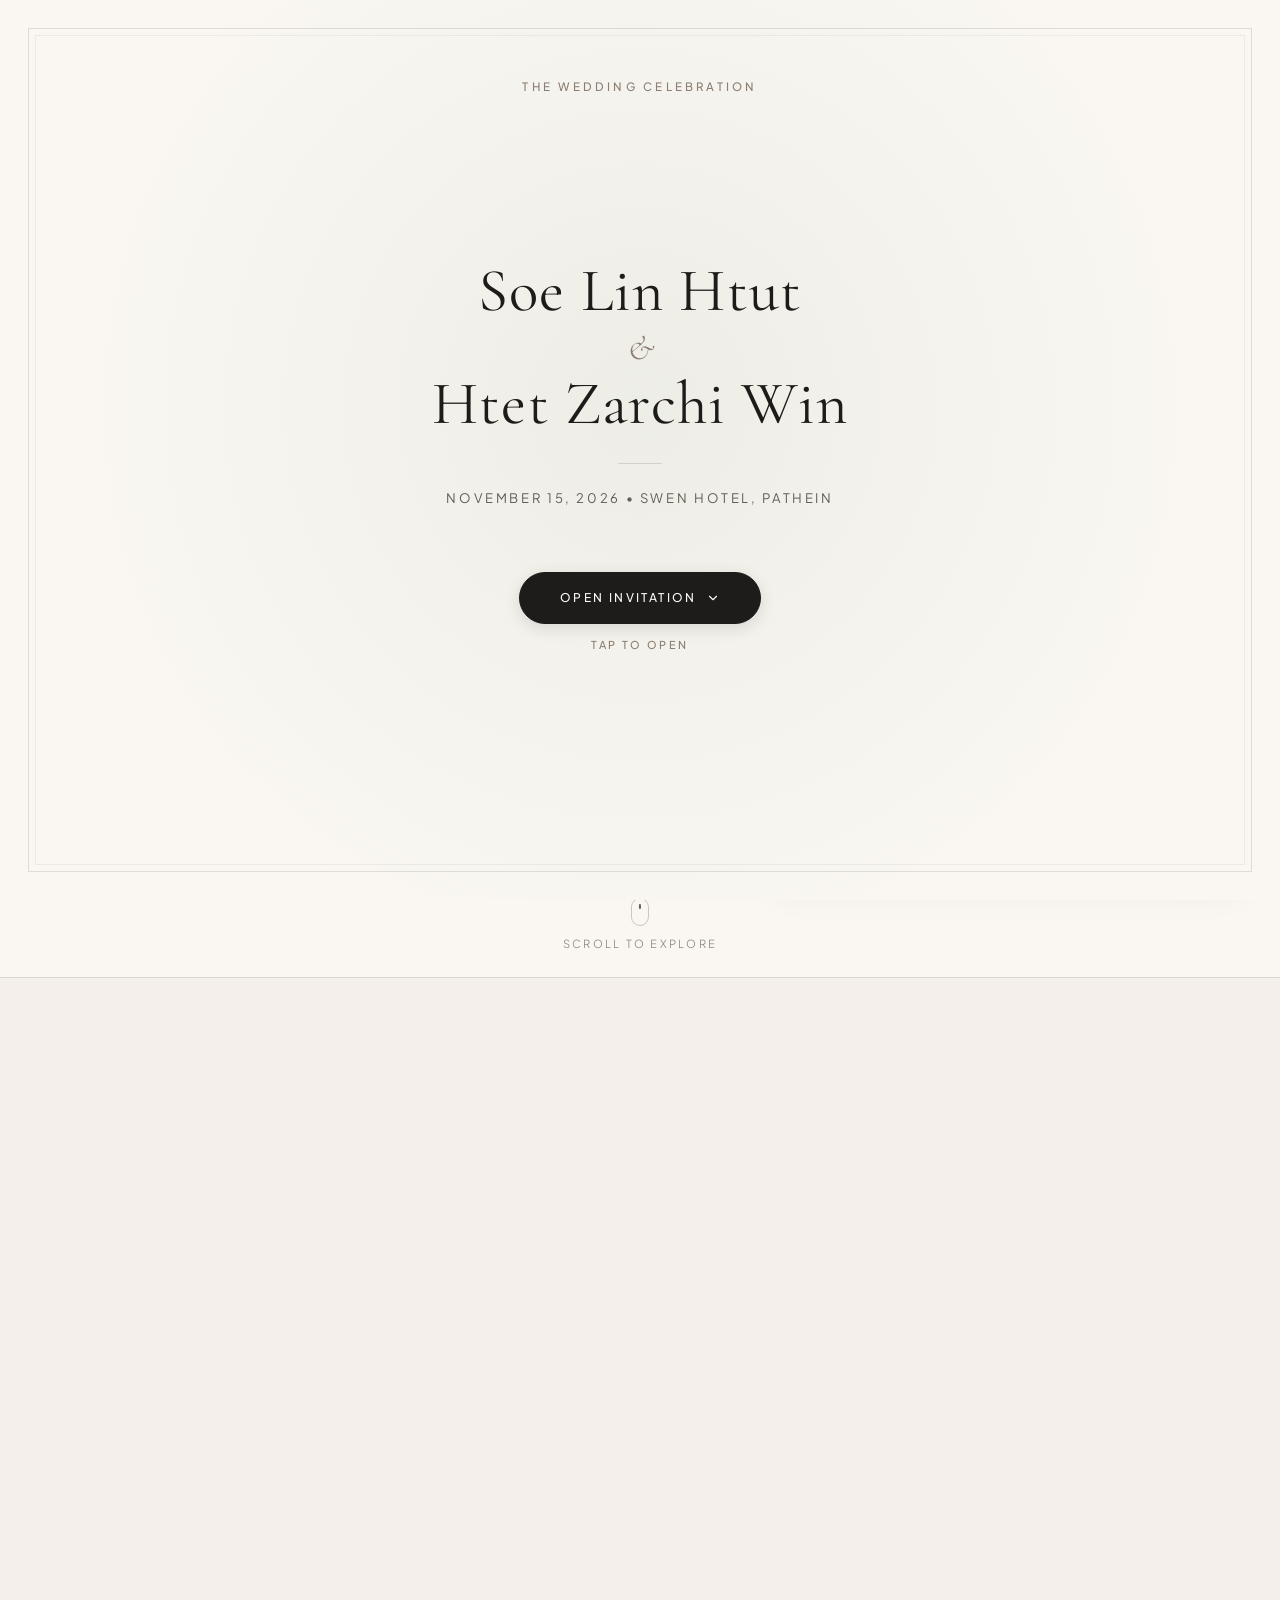
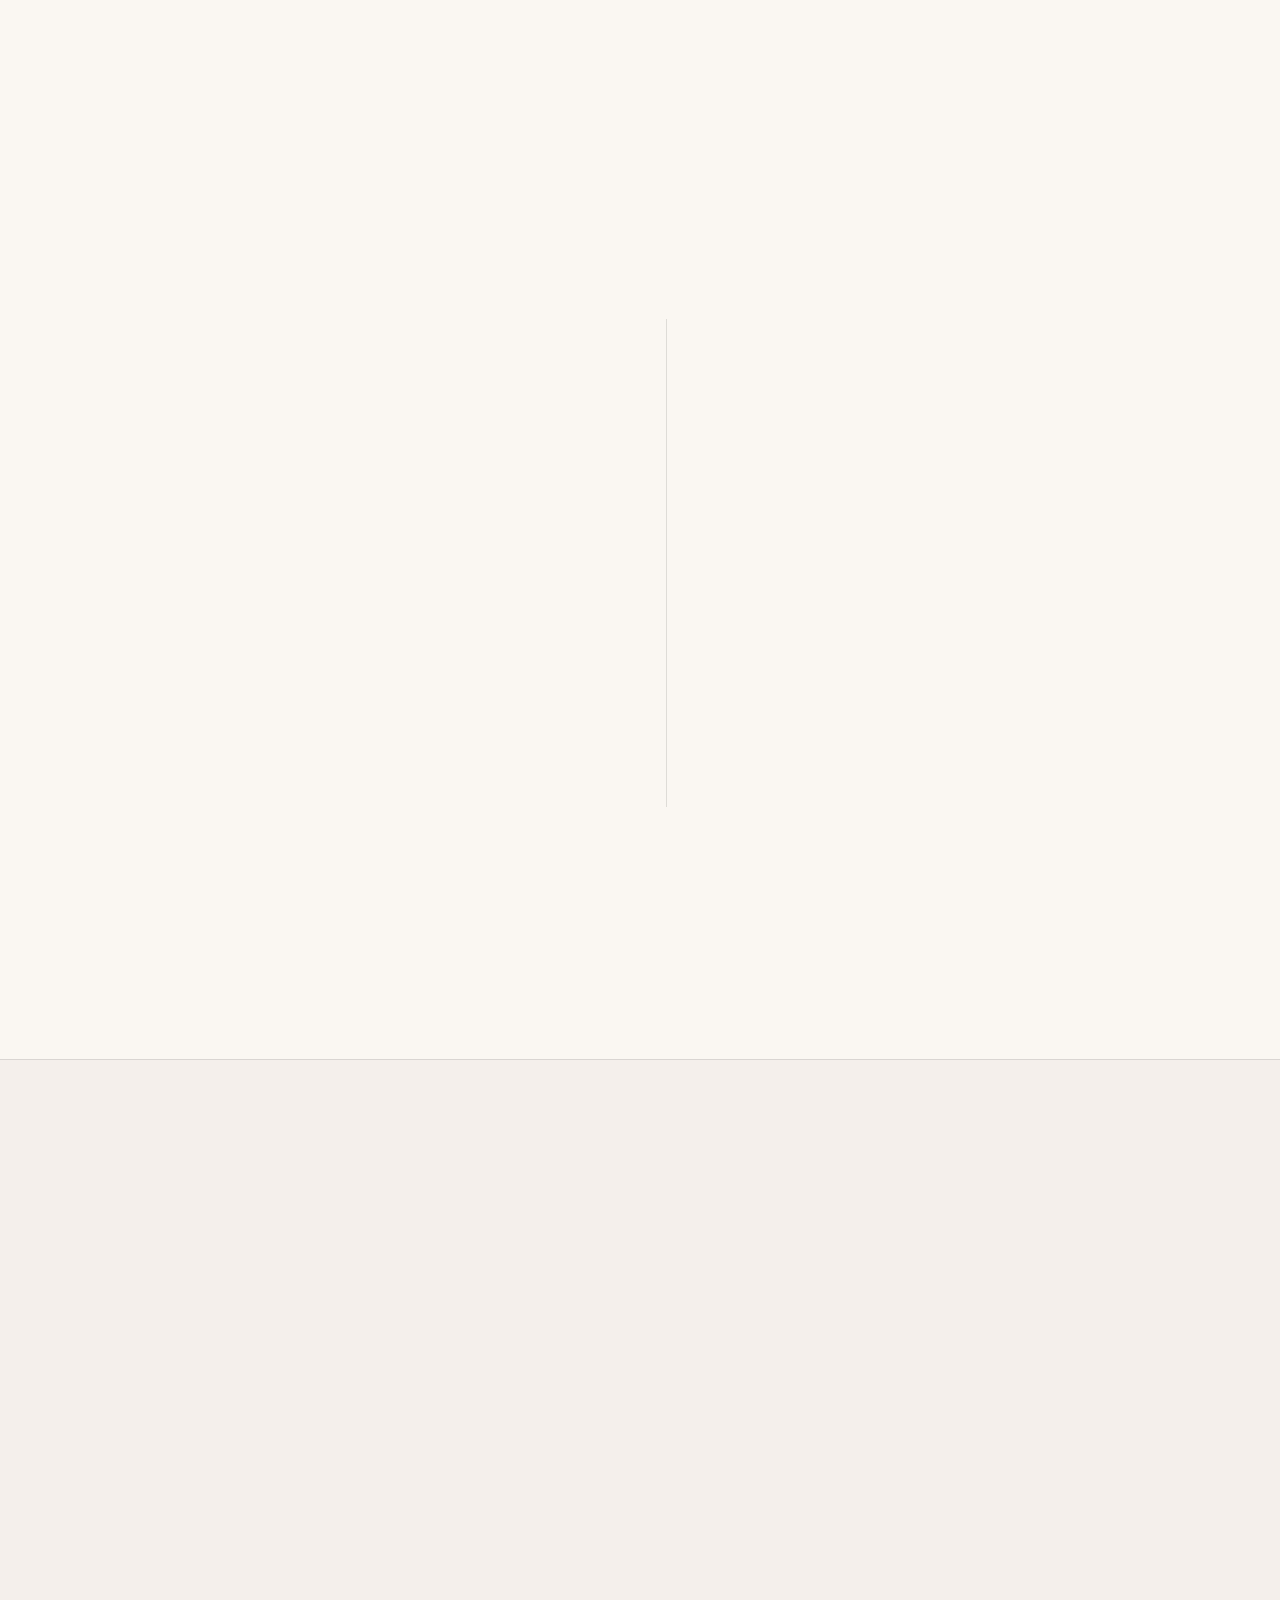
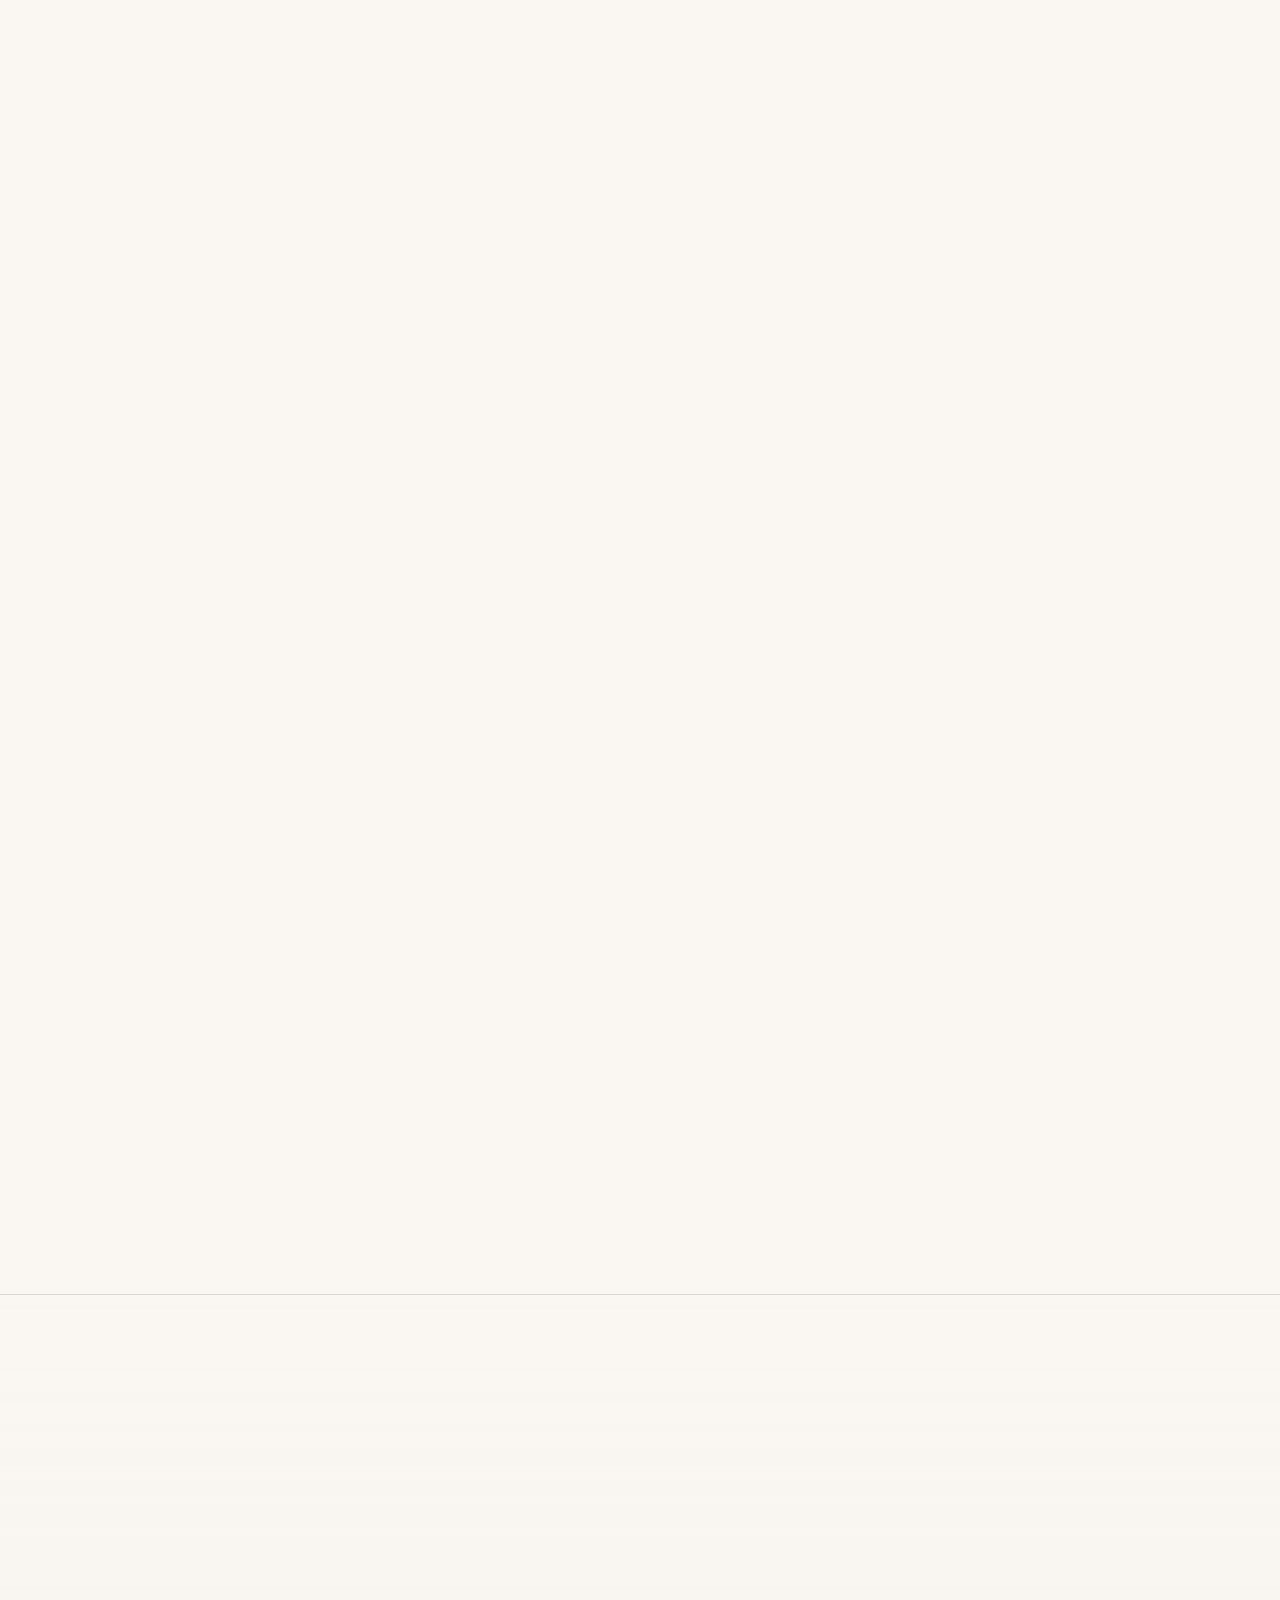
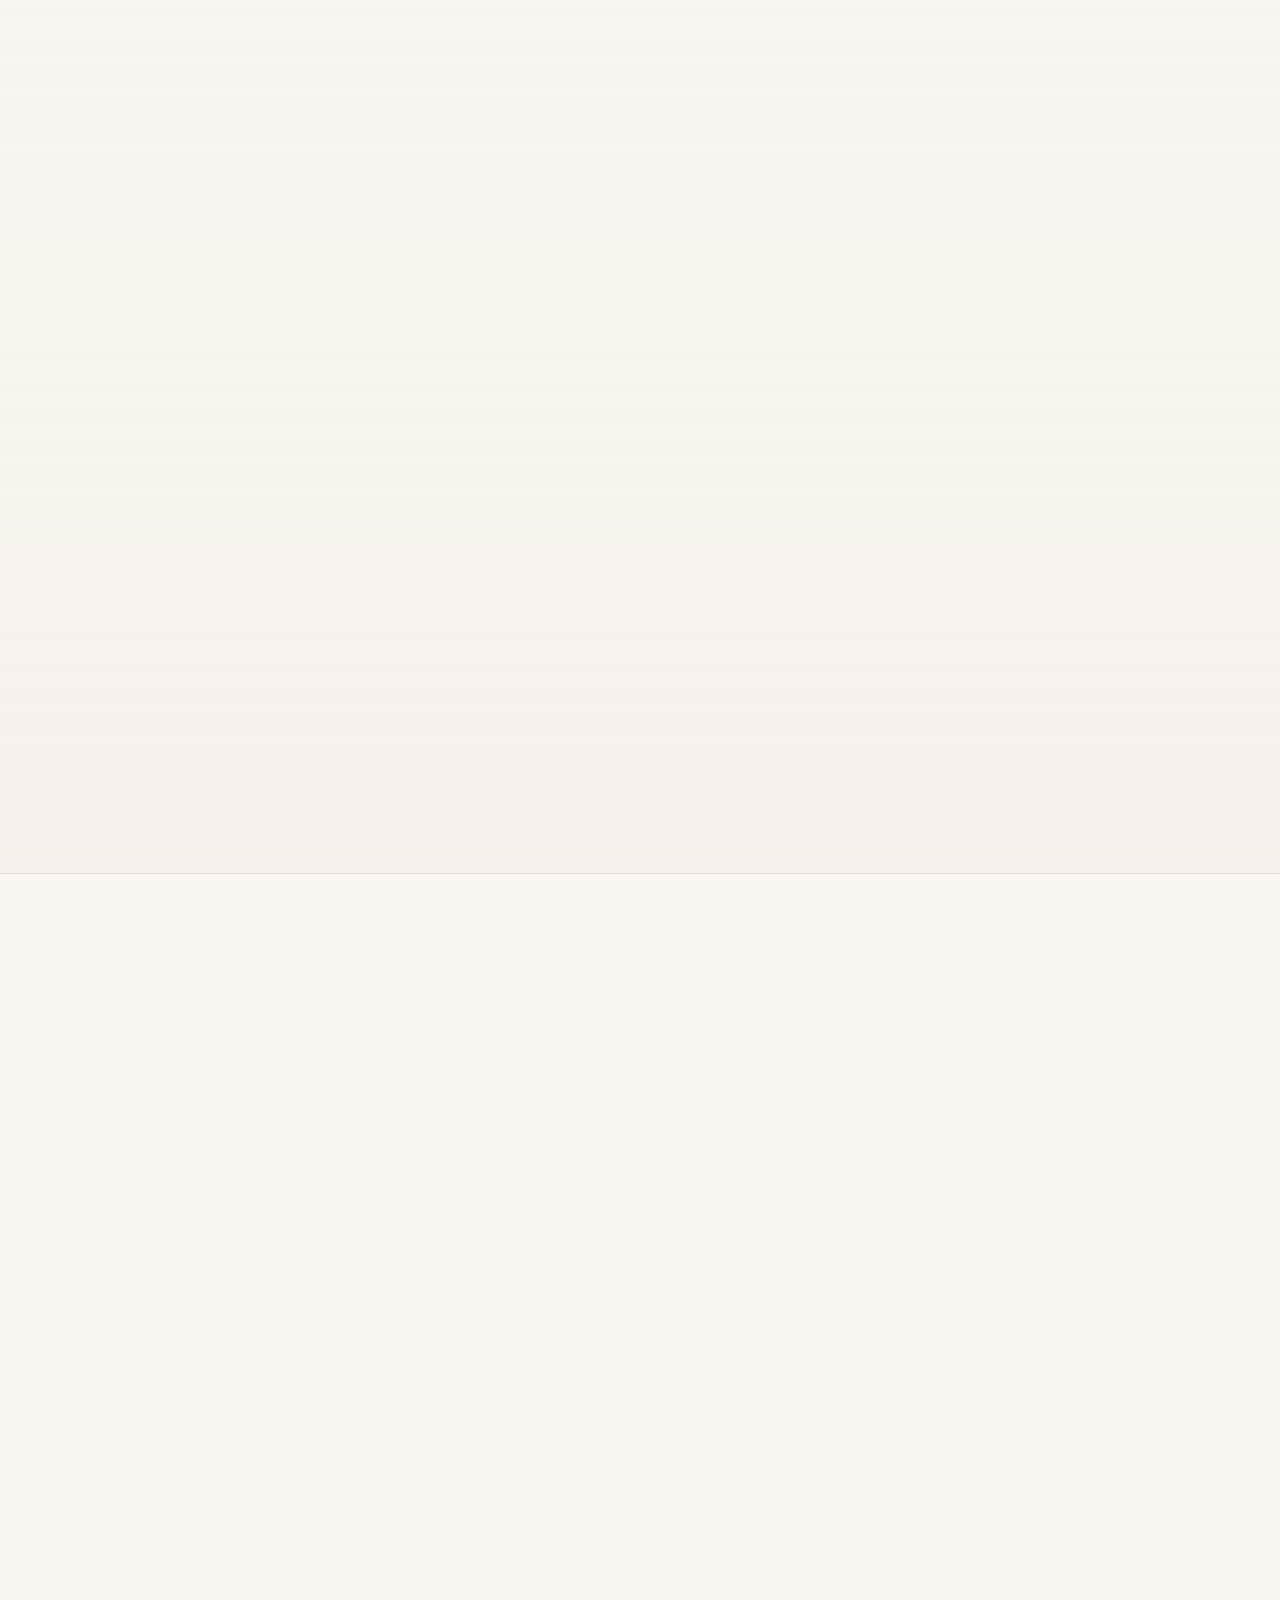
==== commit b96678c0: "fix(ui): remove duplicated hotel, city, and country strings from venue card" ====
--- a/index.html
+++ b/index.html
@@ -254,7 +254,7 @@
       <div class="container">
         
         <div class="section-header text-center reveal-item">
-          <span class="eyebrow">Itinerary &amp; Logistics</span>
+          <span class="eyebrow">Wedding Itinerary</span>
           <h2 class="section-title">The Day in Detail</h2>
           <p class="section-subtitle">Sunday, November 15, 2026</p>
         </div>
@@ -264,9 +264,8 @@
           <div class="venue-card-header">
             <div>
               <h3 id="venue-name" class="venue-name">SWEN Hotel</h3>
-              <p id="venue-tagline" class="venue-tagline">Grand Ballroom, Pathein</p>
-            </div>
-            <span class="section-index">Pathein, Myanmar</span>
+              <p id="venue-tagline" class="venue-tagline">Grand Ballroom</p>
+            </div>
           </div>
 
           <p class="venue-address">
@@ -274,7 +273,7 @@
               <path d="M21 10c0 7-9 13-9 13s-9-6-9-13a9 9 0 0 1 18 0z"></path>
               <circle cx="12" cy="10" r="3"></circle>
             </svg>
-            <span id="venue-address-text">SWEN Hotel, Merchant Street, Pathein, Ayeyarwady Region, Myanmar</span>
+            <span id="venue-address-text">Merchant Street, Pathein</span>
           </p>
 
           <div class="venue-actions">
--- a/css/components.css
+++ b/css/components.css
@@ -29,8 +29,9 @@
   justify-content: space-between;
   align-items: center;
   padding: max(var(--space-xl), env(safe-area-inset-top)) var(--space-md) max(var(--space-xl), env(safe-area-inset-bottom));
-  transition: transform var(--duration-cinematic) var(--ease-in-out-smooth),
-              opacity var(--duration-cinematic) var(--ease-in-out-smooth);
+  transition: transform 750ms cubic-bezier(0.16, 1, 0.3, 1),
+              opacity 650ms cubic-bezier(0.16, 1, 0.3, 1);
+  will-change: transform, opacity;
   overflow: hidden;
   touch-action: none;
 }
@@ -323,12 +324,15 @@
 }
 
 .hero-ampersand {
-  display: inline-block;
+  display: block;
+  text-align: center;
+  width: 100%;
   font-style: italic;
   font-weight: 300;
   color: var(--color-accent-taupe);
-  margin: 0 var(--space-2xs);
-  font-size: 0.85em;
+  margin: 0.15em 0;
+  font-size: 0.8em;
+  line-height: 1;
 }
 
 .hero-name-line-2 {
@@ -408,39 +412,51 @@
 
 .hero-tag-floating {
   position: absolute;
-  bottom: -18px;
-  left: -12px;
-  background-color: var(--color-bg);
-  padding: 0.75rem 1.4rem;
+  bottom: 12px;
+  left: 12px;
+  background-color: rgba(250, 247, 242, 0.94);
+  backdrop-filter: blur(8px);
+  -webkit-backdrop-filter: blur(8px);
+  padding: 0.5rem 0.95rem;
   border: 1px solid var(--color-border);
-  box-shadow: var(--shadow-subtle);
+  box-shadow: 0 4px 14px rgba(0, 0, 0, 0.08);
   font-family: var(--font-serif);
   font-style: italic;
   font-size: var(--text-sm);
   color: var(--color-text-main);
   z-index: 2;
+  border-radius: var(--radius-xs);
+  max-width: calc(100% - 24px);
+  white-space: nowrap;
 }
 
 @media (min-width: 768px) {
   .hero-tag-floating {
-    bottom: -24px;
-    left: -24px;
+    bottom: 16px;
+    left: 16px;
+    padding: 0.6rem 1.25rem;
   }
 }
 
 .hero-scroll-indicator {
-  position: absolute;
-  bottom: var(--space-md);
-  left: 50%;
-  transform: translateX(-50%);
-  display: flex;
-  flex-direction: column;
-  align-items: center;
-  gap: var(--space-xs);
-  color: var(--color-text-muted);
-  font-size: 0.7rem;
-  letter-spacing: 0.2em;
-  text-transform: uppercase;
+  display: none;
+}
+
+@media (min-width: 1024px) {
+  .hero-scroll-indicator {
+    position: absolute;
+    bottom: var(--space-md);
+    left: 50%;
+    transform: translateX(-50%);
+    display: flex;
+    flex-direction: column;
+    align-items: center;
+    gap: var(--space-xs);
+    color: var(--color-text-muted);
+    font-size: 0.7rem;
+    letter-spacing: 0.2em;
+    text-transform: uppercase;
+  }
 }
 
 .hero-scroll-indicator .mouse-icon {
@@ -756,13 +772,6 @@
   background-color: var(--color-surface);
   border-top: 1px solid var(--color-border);
   border-bottom: 1px solid var(--color-border);
-  padding: clamp(2rem, 5vw, 4rem) var(--space-sm);
-}
-
-@media (min-width: 768px) {
-  .details-section {
-    padding: var(--space-2xl) var(--space-lg);
-  }
 }
 
 .venue-card-editorial {
@@ -784,47 +793,38 @@
 .venue-card-header {
   display: flex;
   flex-direction: column;
-  gap: var(--space-2xs);
-  margin-bottom: 0.75rem;
-}
-
-@media (min-width: 768px) {
-  .venue-card-header {
-    flex-direction: row;
-    justify-content: space-between;
-    align-items: flex-end;
-  }
+  gap: 2px;
+  margin-bottom: 0.65rem;
 }
 
 .venue-name {
-  font-size: clamp(1.7rem, 5vw, 2.3rem);
+  font-size: clamp(1.65rem, 5vw, 2.2rem);
   font-weight: 300;
-  line-height: 1.2;
+  line-height: 1.15;
 }
 
 .venue-tagline {
   font-family: var(--font-serif);
   font-style: italic;
-  font-size: var(--text-base);
-  color: var(--color-text-secondary);
+  font-size: 1.05rem;
+  color: var(--color-accent-taupe);
 }
 
 .venue-address {
-  font-size: clamp(0.82rem, 2.5vw, 0.92rem);
-  line-height: 1.5;
+  font-size: clamp(0.82rem, 2.5vw, 0.9rem);
+  line-height: 1.45;
   color: var(--color-text-body);
   margin-bottom: 1.15rem;
   display: flex;
-  align-items: flex-start;
-  gap: var(--space-xs);
+  align-items: center;
+  gap: 0.45rem;
 }
 
 .venue-address svg {
   flex-shrink: 0;
-  width: 17px;
-  height: 17px;
+  width: 16px;
+  height: 16px;
   stroke: var(--color-accent-sage);
-  margin-top: 2px;
 }
 
 .venue-actions {
@@ -1384,13 +1384,14 @@
   z-index: var(--z-modal);
   background-color: rgba(18, 17, 16, 0.94);
   backdrop-filter: blur(12px);
+  -webkit-backdrop-filter: blur(12px);
   display: flex;
   flex-direction: column;
   justify-content: space-between;
   padding: var(--space-md);
   opacity: 0;
   pointer-events: none;
-  transition: opacity var(--duration-normal) ease;
+  transition: opacity 350ms cubic-bezier(0.16, 1, 0.3, 1);
 }
 
 .lightbox-modal.active {
@@ -1443,7 +1444,13 @@
   display: flex;
   align-items: center;
   justify-content: center;
-  transition: transform var(--duration-fast) ease-out;
+  transform: scale(0.95);
+  transition: transform 380ms cubic-bezier(0.16, 1, 0.3, 1);
+  will-change: transform;
+}
+
+.lightbox-modal.active .lightbox-image-wrap {
+  transform: scale(1);
 }
 
 .lightbox-img {
@@ -1451,6 +1458,9 @@
   max-height: 75vh;
   object-fit: contain;
   box-shadow: 0 10px 40px rgba(0, 0, 0, 0.45);
+  transition: opacity 320ms cubic-bezier(0.16, 1, 0.3, 1),
+              transform 320ms cubic-bezier(0.16, 1, 0.3, 1);
+  will-change: opacity, transform;
 }
 
 .lightbox-nav-btn {
--- a/css/animations.css
+++ b/css/animations.css
@@ -43,10 +43,12 @@
 /* Scroll Triggered Reveals */
 .reveal-item {
   opacity: 0;
-  transform: translateY(28px);
-  transition: opacity var(--duration-slow) var(--ease-out-editorial),
-              transform var(--duration-slow) var(--ease-out-editorial);
+  transform: translateY(22px);
+  transition: opacity 0.75s cubic-bezier(0.16, 1, 0.3, 1),
+              transform 0.75s cubic-bezier(0.16, 1, 0.3, 1);
   will-change: opacity, transform;
+  backface-visibility: hidden;
+  -webkit-backface-visibility: hidden;
 }
 
 .reveal-item.is-revealed {
@@ -55,11 +57,11 @@
 }
 
 /* Stagger Delays */
-.delay-1 { transition-delay: 100ms; }
-.delay-2 { transition-delay: 200ms; }
-.delay-3 { transition-delay: 300ms; }
-.delay-4 { transition-delay: 400ms; }
-.delay-5 { transition-delay: 500ms; }
+.delay-1 { transition-delay: 80ms; }
+.delay-2 { transition-delay: 160ms; }
+.delay-3 { transition-delay: 240ms; }
+.delay-4 { transition-delay: 320ms; }
+.delay-5 { transition-delay: 400ms; }
 
 /* Clip Mask Reveal for Editorial Headers */
 .mask-reveal {
@@ -69,8 +71,9 @@
 
 .mask-reveal > span {
   display: inline-block;
-  transform: translateY(110%);
-  transition: transform var(--duration-cinematic) var(--ease-out-editorial);
+  transform: translateY(105%);
+  transition: transform 0.85s cubic-bezier(0.16, 1, 0.3, 1);
+  will-change: transform;
 }
 
 .mask-reveal.is-revealed > span {
@@ -80,6 +83,8 @@
 /* Subtle continuous portrait movement */
 .ken-burns {
   animation: subtleKenBurns 24s ease-in-out infinite alternate;
+  will-change: transform;
+  transform: translateZ(0);
 }
 
 /* --------------------------------------------------------------------------
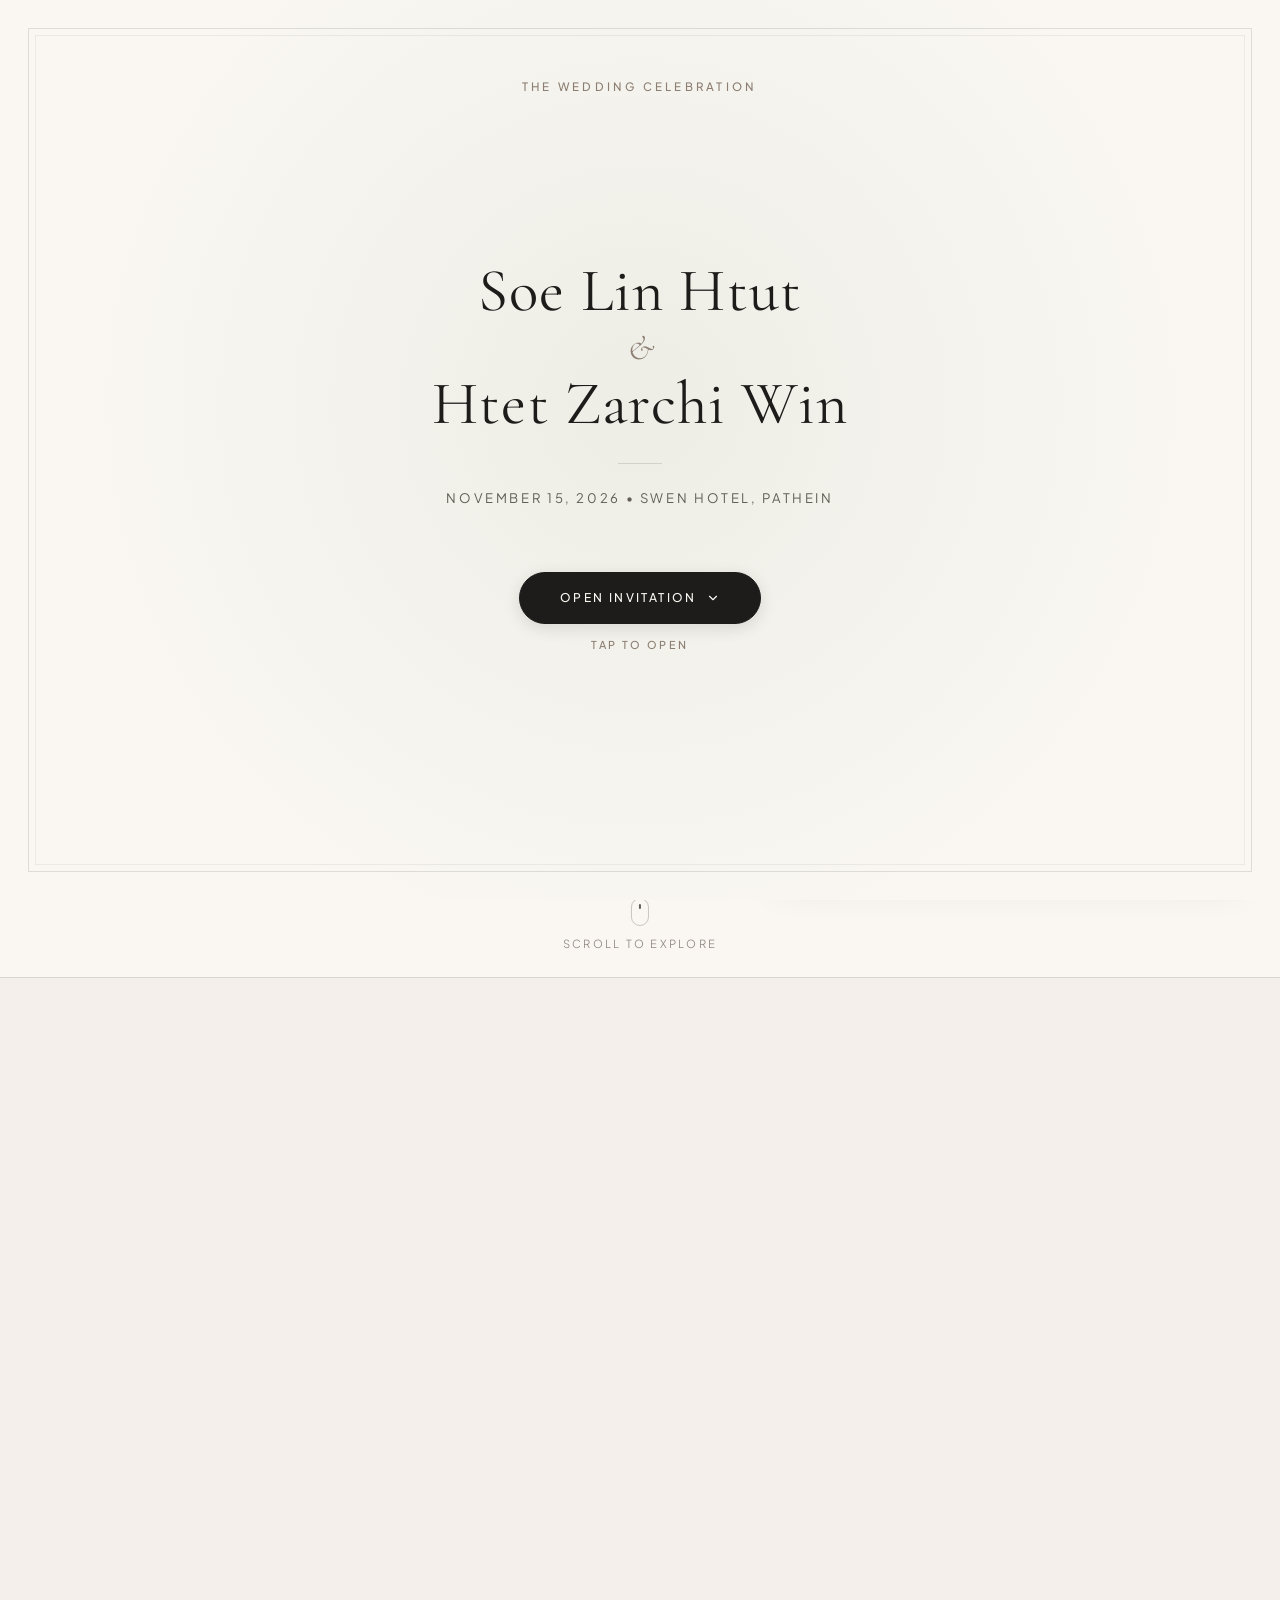
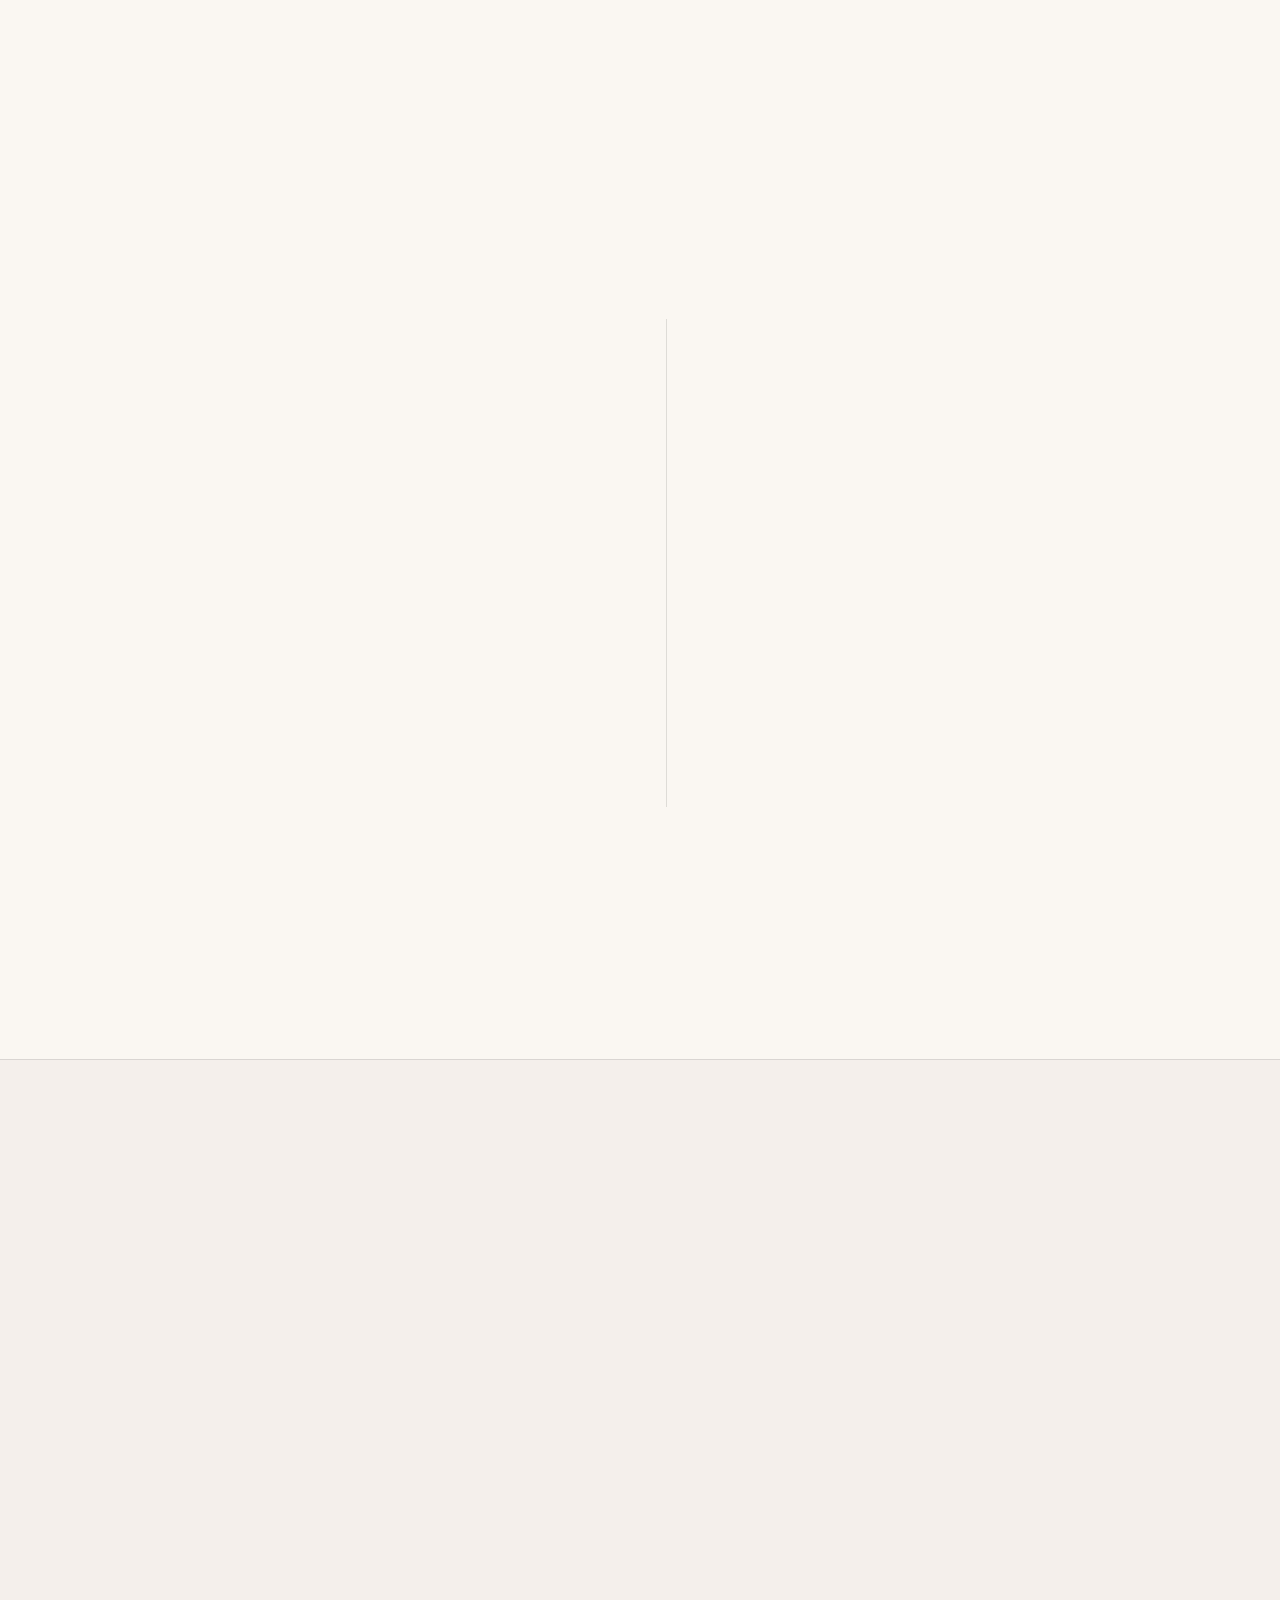
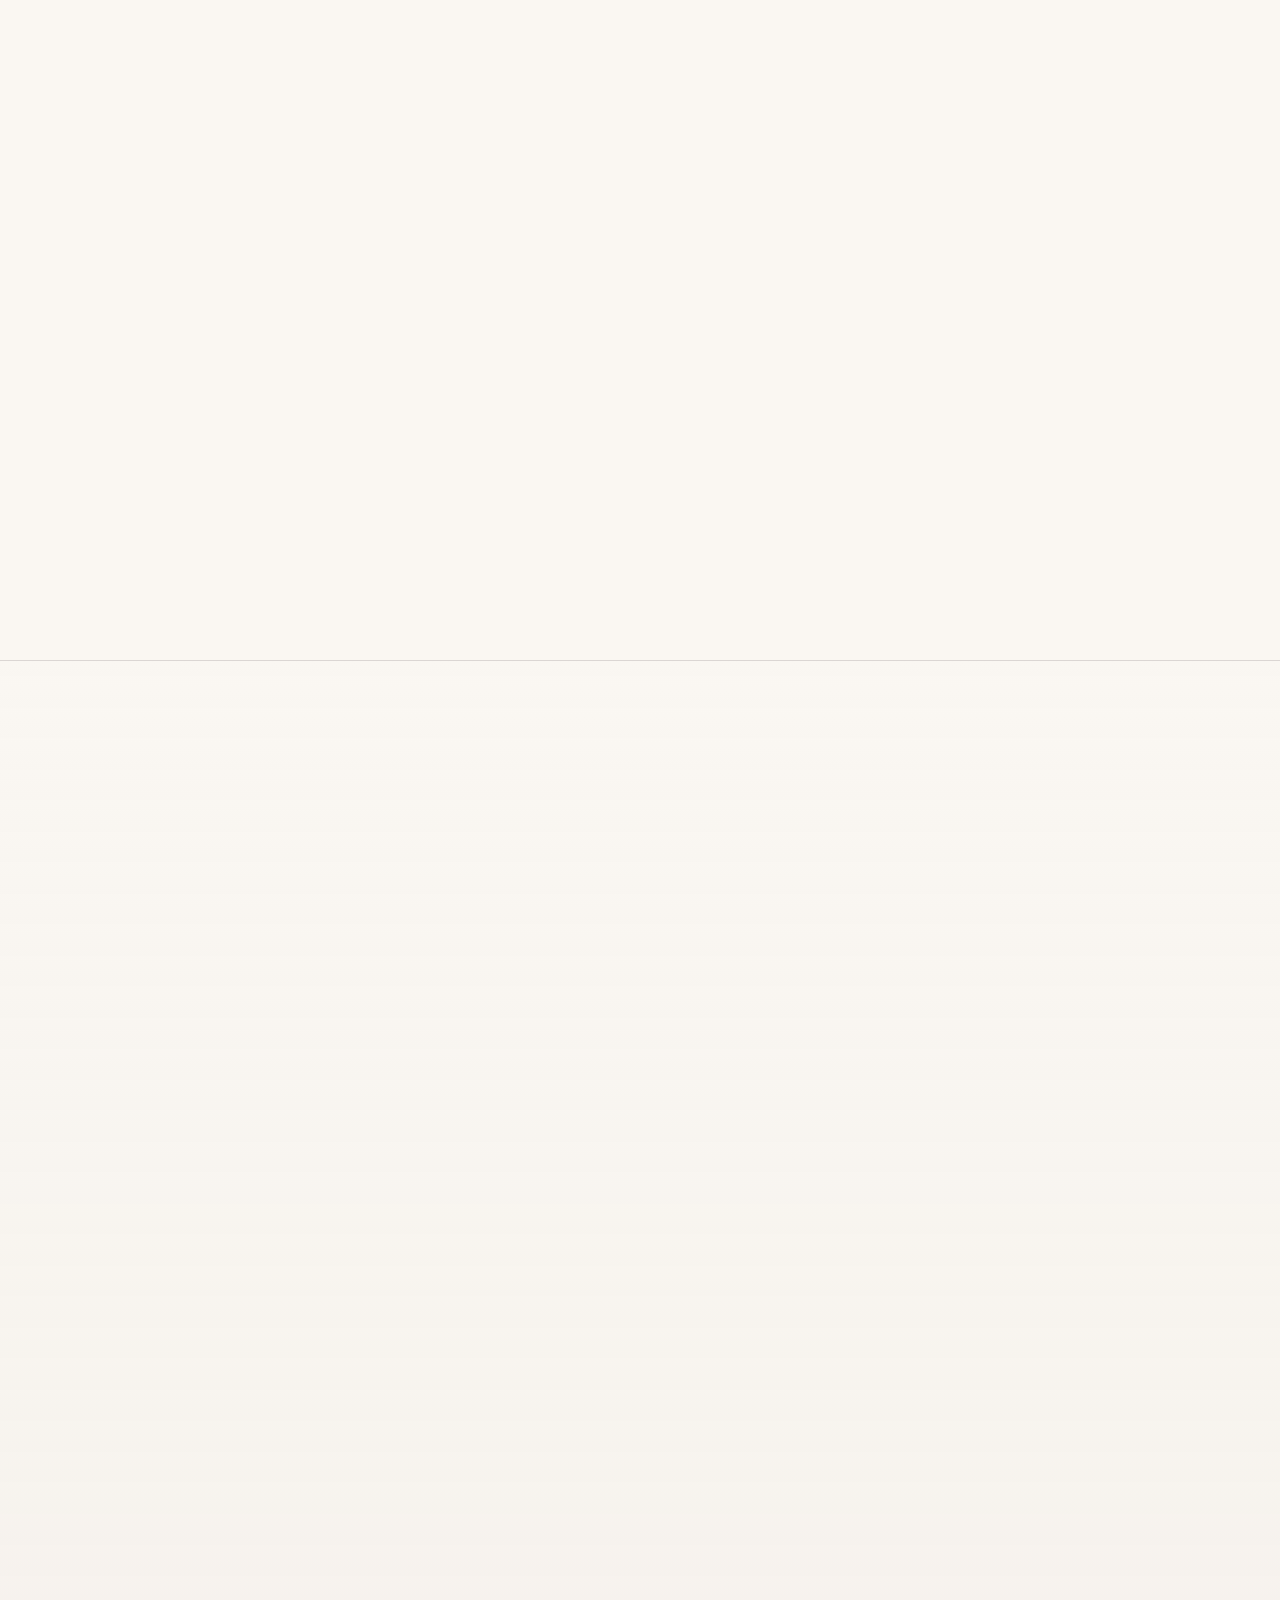
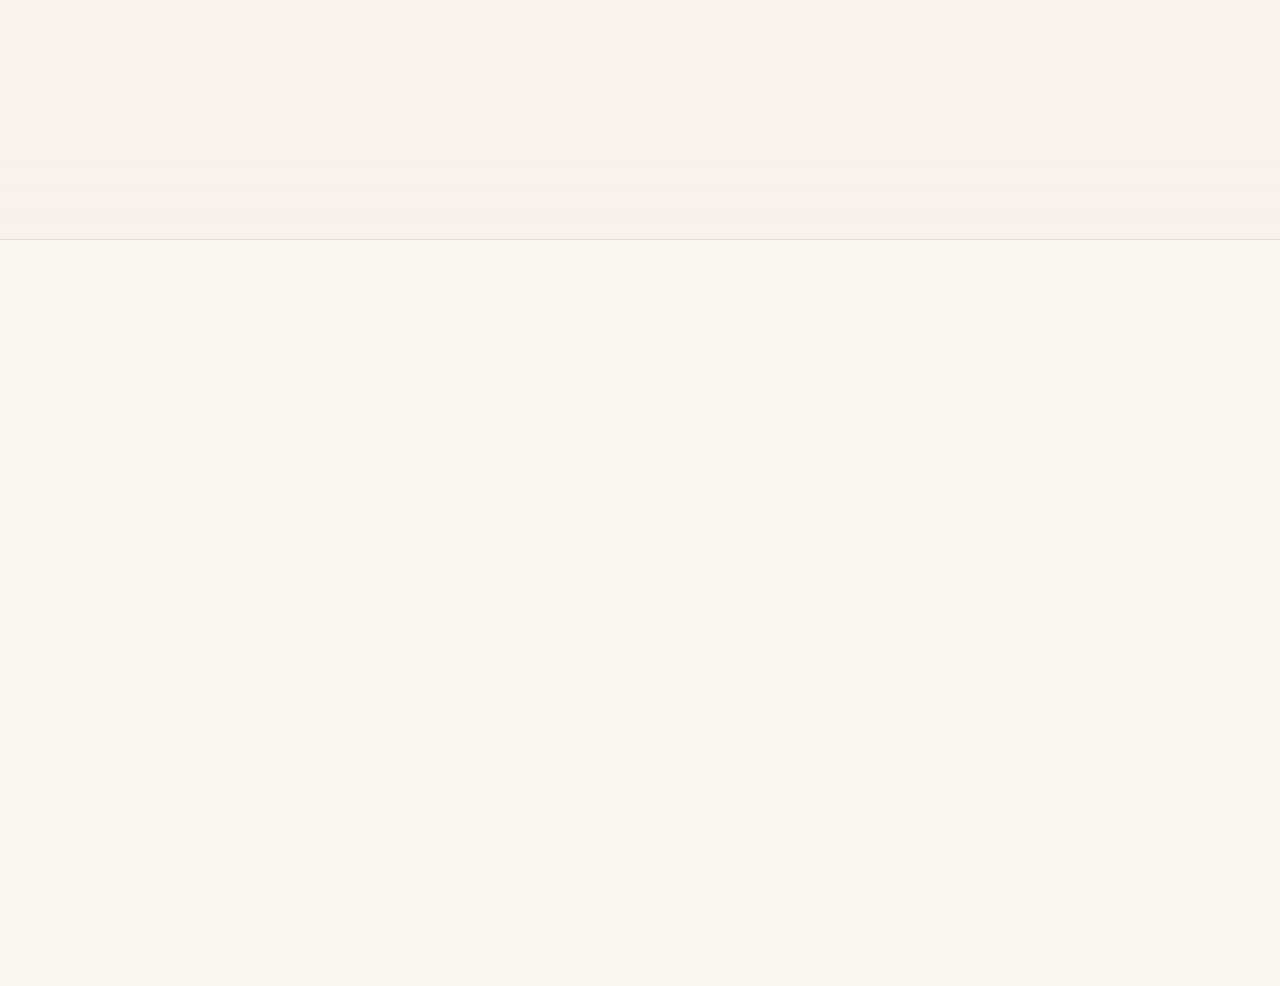
==== commit 77e494b7: "feat: implement Option 1 horizontal editorial filmstrip and cinematic opening ceremony" ====
--- a/index.html
+++ b/index.html
@@ -93,7 +93,7 @@
               <span class="hero-name-line-1 mask-reveal">
                 <span id="hero-name-1">Soe Lin Htut</span>
               </span>
-              <span class="hero-ampersand">&amp;</span>
+              <span class="hero-ampersand hero-amp-reveal">&amp;</span>
               <span class="hero-name-line-2 mask-reveal delay-1">
                 <span id="hero-name-2">Htet Zarchi Win</span>
               </span>
@@ -140,7 +140,7 @@
     <section class="section invitation-section" id="invitation" aria-label="Invitation Message">
       <div class="container-narrow">
         
-        <div class="invitation-card reveal-item">
+        <div class="invitation-card reveal-card">
           
           <div class="invitation-header-block">
             <span class="eyebrow">Formal Invitation</span>
@@ -260,7 +260,7 @@
         </div>
 
         <!-- Venue Overview Card -->
-        <div class="venue-card-editorial reveal-item">
+        <div class="venue-card-editorial reveal-card">
           <div class="venue-card-header">
             <div>
               <h3 id="venue-name" class="venue-name">SWEN Hotel</h3>
@@ -329,9 +329,9 @@
     </section>
 
     <!-- -----------------------------------------------------------------------
-         7. PHOTO GALLERY / EDITORIAL STORYBOOK
-         ----------------------------------------------------------------------- -->
-    <section class="section gallery-section" id="gallery" aria-label="Pre-Wedding Editorial Storybook">
+         7. PHOTO GALLERY / HORIZONTAL EDITORIAL FILMSTRIP (OPTION 1)
+         ----------------------------------------------------------------------- -->
+    <section class="section gallery-section" id="gallery" aria-label="Pre-Wedding Editorial Filmstrip">
       <div class="container-wide">
         
         <div class="section-header text-center reveal-item">
@@ -340,15 +340,44 @@
           <p class="section-subtitle">Moments in quiet elegance &amp; timeless devotion</p>
         </div>
 
-        <!-- Curated Editorial Storybook (Vertical seamless magazine flow) -->
-        <div id="gallery-storybook-stream" class="gallery-storybook-stream" role="region" aria-label="Curated pre-wedding spreads">
-          <!-- Dynamically populated by js/gallery.js -->
+        <!-- Horizontal Editorial Filmstrip Wrapper -->
+        <div class="gallery-filmstrip-wrapper reveal-item">
+          <!-- Filmstrip Scroll Track -->
+          <div id="gallery-filmstrip-track" class="gallery-filmstrip-track" role="region" aria-label="Pre-wedding photos filmstrip" tabindex="0">
+            <!-- Dynamically populated by js/gallery.js -->
+          </div>
+
+          <!-- Filmstrip Navigation & Progress Controls -->
+          <div class="gallery-filmstrip-controls">
+            <button id="filmstrip-prev-btn" class="filmstrip-nav-btn filmstrip-prev" type="button" aria-label="Previous photo">
+              <svg width="20" height="20" viewBox="0 0 24 24" fill="none" stroke="currentColor" stroke-width="2" stroke-linecap="round" stroke-linejoin="round">
+                <polyline points="15 18 9 12 15 6"></polyline>
+              </svg>
+            </button>
+
+            <div class="filmstrip-status-wrap">
+              <div class="filmstrip-counter">
+                <span id="filmstrip-active-num" class="filmstrip-active-num">01</span>
+                <span class="filmstrip-counter-sep">/</span>
+                <span id="filmstrip-total-num" class="filmstrip-total-num">11</span>
+              </div>
+              <div class="filmstrip-progress-track" aria-hidden="true">
+                <div id="filmstrip-progress-bar" class="filmstrip-progress-bar" style="width: 9%;"></div>
+              </div>
+            </div>
+
+            <button id="filmstrip-next-btn" class="filmstrip-nav-btn filmstrip-next" type="button" aria-label="Next photo">
+              <svg width="20" height="20" viewBox="0 0 24 24" fill="none" stroke="currentColor" stroke-width="2" stroke-linecap="round" stroke-linejoin="round">
+                <polyline points="9 18 15 12 9 6"></polyline>
+              </svg>
+            </button>
+          </div>
         </div>
 
         <!-- Editorial Lightbox hint -->
         <div class="gallery-tap-hint reveal-item">
           <span class="tap-hint-icon">✦</span>
-          <span class="tap-hint-text">Tap photo to enlarge</span>
+          <span class="tap-hint-text">Swipe to browse • Tap photo to enlarge</span>
         </div>
 
       </div>
--- a/css/components.css
+++ b/css/components.css
@@ -29,15 +29,32 @@
   justify-content: space-between;
   align-items: center;
   padding: max(var(--space-xl), env(safe-area-inset-top)) var(--space-md) max(var(--space-xl), env(safe-area-inset-bottom));
-  transition: transform 750ms cubic-bezier(0.16, 1, 0.3, 1),
-              opacity 650ms cubic-bezier(0.16, 1, 0.3, 1);
+  transition: transform 900ms cubic-bezier(0.77, 0, 0.175, 1),
+              opacity 800ms ease;
   will-change: transform, opacity;
   overflow: hidden;
   touch-action: none;
 }
 
+.intro-screen.opening .intro-center,
+.intro-screen.opening .intro-header {
+  transform: translateY(-26px) scale(0.96);
+  opacity: 0;
+  filter: blur(8px);
+  transition: transform 0.55s cubic-bezier(0.4, 0, 0.2, 1),
+              opacity 0.48s ease,
+              filter 0.48s ease;
+}
+
+.intro-screen.opening .intro-border-frame {
+  transform: scale(1.08);
+  opacity: 0;
+  transition: transform 0.65s cubic-bezier(0.16, 1, 0.3, 1),
+              opacity 0.55s ease;
+}
+
 .intro-screen.dismissed {
-  transform: translateY(-100%);
+  transform: translateY(-102%) scale(1.02);
   opacity: 0;
   pointer-events: none;
 }
@@ -57,6 +74,9 @@
   padding: 4px;
   pointer-events: none;
   z-index: 1;
+  transition: transform 0.65s cubic-bezier(0.16, 1, 0.3, 1),
+              opacity 0.55s ease;
+  will-change: transform, opacity;
 }
 
 .intro-border-inner {
@@ -77,6 +97,10 @@
   z-index: 2;
   text-align: center;
   padding-top: var(--space-xs);
+  transition: transform 0.55s cubic-bezier(0.4, 0, 0.2, 1),
+              opacity 0.48s ease,
+              filter 0.48s ease;
+  will-change: transform, opacity, filter;
 }
 
 .intro-eyebrow {
@@ -99,6 +123,10 @@
   display: flex;
   flex-direction: column;
   align-items: center;
+  transition: transform 0.55s cubic-bezier(0.4, 0, 0.2, 1),
+              opacity 0.48s ease,
+              filter 0.48s ease;
+  will-change: transform, opacity, filter;
 }
 
 .intro-names-title {
@@ -403,7 +431,16 @@
   height: 100%;
   object-fit: cover;
   object-position: center;
-  transition: transform 12s cubic-bezier(0.25, 1, 0.5, 1);
+  filter: blur(10px) brightness(1.15);
+  transform: scale(1.1);
+  transition: filter 1.3s cubic-bezier(0.16, 1, 0.3, 1),
+              transform 1.3s cubic-bezier(0.16, 1, 0.3, 1);
+  will-change: filter, transform;
+}
+
+.hero-portrait.lens-focused {
+  filter: blur(0px) brightness(1);
+  transform: scale(1);
 }
 
 .hero-visual-frame:hover .hero-portrait {
@@ -1010,125 +1047,95 @@
 }
 
 /* --------------------------------------------------------------------------
-   7. PHOTO GALLERY / UNTOUCHED EDITORIAL PHOTO SHOWCASE
+   7. PHOTO GALLERY / HORIZONTAL EDITORIAL FILMSTRIP (OPTION 1)
    -------------------------------------------------------------------------- */
 .gallery-section {
   position: relative;
   overflow: hidden;
 }
 
-.gallery-storybook-stream {
-  display: flex;
-  flex-direction: column;
-  gap: var(--space-xl);
-  width: 100%;
+.gallery-filmstrip-wrapper {
+  position: relative;
+  width: 100vw;
+  margin-left: calc(-50vw + 50%);
+  margin-right: calc(-50vw + 50%);
   margin-top: var(--space-xl);
 }
 
-/* Layout Spreads (Zero Cropping - Natural Ratios) */
-.photo-layout-single {
-  width: 100%;
-  max-width: 640px;
-  margin: 0 auto;
-}
-
-.photo-layout-opener,
-.photo-layout-epilogue {
-  max-width: 680px;
-  margin: 0 auto;
-}
-
-.photo-layout-duo {
-  display: grid;
-  grid-template-columns: 1fr;
+.gallery-filmstrip-track {
+  display: flex;
+  align-items: center;
   gap: var(--space-md);
-  max-width: 1080px;
-  margin: 0 auto;
-  width: 100%;
-}
-
-@media (min-width: 640px) {
-  .photo-layout-duo {
-    grid-template-columns: 1fr 1fr;
+  overflow-x: auto;
+  overflow-y: hidden;
+  scroll-snap-type: x mandatory;
+  -webkit-overflow-scrolling: touch;
+  scroll-behavior: smooth;
+  padding: var(--space-md) 10vw var(--space-lg);
+  scrollbar-width: none;
+  -ms-overflow-style: none;
+  outline: none;
+}
+
+.gallery-filmstrip-track::-webkit-scrollbar {
+  display: none;
+}
+
+@media (min-width: 900px) {
+  .gallery-filmstrip-track {
     gap: var(--space-xl);
-  }
-}
-
-.photo-layout-panorama {
-  width: 100%;
-  max-width: 1080px;
-  margin: 0 auto;
-}
-
-/* Photo Cards & Frames */
-.editorial-photo-card {
-  position: relative;
-  width: 100%;
+    padding: var(--space-lg) max(2rem, calc((100vw - 420px) / 2)) var(--space-xl);
+  }
+}
+
+/* Individual Filmstrip Cards */
+.filmstrip-photo-card {
+  position: relative;
+  flex: 0 0 78vw;
+  max-width: 380px;
+  scroll-snap-align: center;
+  scroll-snap-stop: normal;
   margin: 0;
   cursor: pointer;
-  opacity: 0;
-  transform: translateY(32px) scale(0.97);
-  transition: opacity 0.85s cubic-bezier(0.16, 1, 0.3, 1),
-              transform 0.85s cubic-bezier(0.16, 1, 0.3, 1),
-              box-shadow 0.45s ease;
+  transform: scale(0.96);
+  opacity: 0.72;
+  transition: transform 0.5s cubic-bezier(0.16, 1, 0.3, 1),
+              opacity 0.5s cubic-bezier(0.16, 1, 0.3, 1);
   will-change: transform, opacity;
-}
-
-.editorial-photo-card.is-revealed {
+  user-select: none;
+  -webkit-user-select: none;
+}
+
+.filmstrip-photo-card.is-filmstrip-active {
+  transform: scale(1);
   opacity: 1;
-  transform: translateY(0) scale(1);
-}
-
-.editorial-photo-card:hover {
-  transform: translateY(-5px) scale(1.008);
-}
-
-.editorial-photo-card:active {
-  transform: scale(0.985);
-  transition-duration: 0.15s;
-}
-
-.photo-frame {
-  position: relative;
-  width: 100%;
-  border-radius: var(--radius-xs);
+}
+
+.filmstrip-photo-card.photo-aspect-landscape {
+  flex: 0 0 88vw;
+  max-width: 540px;
+}
+
+.filmstrip-photo-frame {
+  position: relative;
+  width: 100%;
+  border-radius: var(--radius-sm);
   overflow: hidden;
   background-color: var(--color-surface);
   border: 1px solid var(--color-border);
-  box-shadow: 0 4px 20px rgba(0, 0, 0, 0.04);
-  transition: box-shadow 0.5s ease, border-color 0.5s ease;
-}
-
-.editorial-photo-card:hover .photo-frame {
-  box-shadow: 0 16px 36px rgba(0, 0, 0, 0.09);
-  border-color: rgba(95, 107, 86, 0.3);
-}
-
-.photo-frame::after {
-  content: '';
-  position: absolute;
-  inset: 0;
-  background: linear-gradient(135deg, rgba(255, 255, 255, 0.22) 0%, transparent 50%);
-  opacity: 0;
-  transition: opacity 0.4s ease;
-  pointer-events: none;
-  z-index: 1;
-}
-
-.editorial-photo-card:hover .photo-frame::after {
-  opacity: 1;
-}
-
-/* Natural Aspect Ratios - 100% Uncropped */
-.photo-aspect-portrait .photo-frame {
+  box-shadow: 0 10px 32px rgba(29, 28, 26, 0.08);
+  transition: box-shadow 0.45s ease, border-color 0.45s ease;
+}
+
+.filmstrip-photo-card.photo-aspect-portrait .filmstrip-photo-frame {
   aspect-ratio: 2 / 3;
 }
 
-.photo-aspect-landscape .photo-frame {
+.filmstrip-photo-card.photo-aspect-landscape .filmstrip-photo-frame {
   aspect-ratio: 3 / 2;
 }
 
-.photo-img {
+.filmstrip-photo-img {
   width: 100%;
   height: 100%;
   object-fit: cover;
@@ -1137,16 +1144,25 @@
   transition: transform 0.9s cubic-bezier(0.16, 1, 0.3, 1);
 }
 
-.editorial-photo-card:hover .photo-img {
-  transform: scale(1.035);
-}
-
-.photo-zoom-hint {
+.filmstrip-photo-card:hover .filmstrip-photo-img {
+  transform: scale(1.03);
+}
+
+.filmstrip-photo-card:hover .filmstrip-photo-frame {
+  box-shadow: 0 18px 44px rgba(29, 28, 26, 0.16);
+  border-color: rgba(95, 107, 86, 0.4);
+}
+
+.filmstrip-photo-card:active {
+  transform: scale(0.98);
+}
+
+.filmstrip-zoom-hint {
   position: absolute;
   bottom: 14px;
   right: 14px;
-  width: 36px;
-  height: 36px;
+  width: 38px;
+  height: 38px;
   border-radius: 50%;
   background: rgba(255, 255, 255, 0.92);
   backdrop-filter: blur(10px);
@@ -1155,24 +1171,95 @@
   align-items: center;
   justify-content: center;
   color: var(--color-text-main);
-  box-shadow: 0 4px 14px rgba(0, 0, 0, 0.12);
-  opacity: 0;
-  transform: scale(0.85);
-  transition: opacity 0.35s ease, transform 0.35s cubic-bezier(0.16, 1, 0.3, 1);
+  box-shadow: 0 4px 14px rgba(0, 0, 0, 0.14);
+  opacity: 0.85;
+  transform: scale(0.92);
+  transition: opacity 0.35s ease, transform 0.35s cubic-bezier(0.16, 1, 0.3, 1), background 0.3s ease;
   z-index: 2;
 }
 
-.editorial-photo-card:hover .photo-zoom-hint,
-.editorial-photo-card:focus-visible .photo-zoom-hint {
+.filmstrip-photo-card:hover .filmstrip-zoom-hint {
   opacity: 1;
-  transform: scale(1);
-}
-
-@media (hover: none) {
-  .photo-zoom-hint {
-    opacity: 0.82;
-    transform: scale(0.9);
-  }
+  transform: scale(1.05);
+  background: #FFFFFF;
+}
+
+/* Filmstrip Controls & Status Pill */
+.gallery-filmstrip-controls {
+  display: flex;
+  align-items: center;
+  justify-content: center;
+  gap: var(--space-md);
+  margin-top: var(--space-lg);
+  padding: 0 var(--space-md);
+}
+
+.filmstrip-nav-btn {
+  width: 44px;
+  height: 44px;
+  border-radius: 50%;
+  background-color: var(--color-surface);
+  border: 1px solid var(--color-border);
+  color: var(--color-text-main);
+  display: flex;
+  align-items: center;
+  justify-content: center;
+  cursor: pointer;
+  transition: all 0.25s ease;
+  box-shadow: 0 2px 8px rgba(0, 0, 0, 0.04);
+}
+
+.filmstrip-nav-btn:hover {
+  background-color: var(--color-text-main);
+  color: var(--color-bg);
+  border-color: var(--color-text-main);
+  transform: translateY(-2px);
+  box-shadow: 0 6px 16px rgba(0, 0, 0, 0.12);
+}
+
+.filmstrip-nav-btn:active {
+  transform: scale(0.92);
+}
+
+.filmstrip-status-wrap {
+  display: flex;
+  flex-direction: column;
+  align-items: center;
+  gap: 6px;
+  min-width: 140px;
+}
+
+.filmstrip-counter {
+  font-family: var(--font-serif);
+  font-size: 0.95rem;
+  letter-spacing: 0.18em;
+  color: var(--color-text-main);
+  font-variant-numeric: tabular-nums;
+  display: flex;
+  align-items: center;
+  gap: 6px;
+}
+
+.filmstrip-counter-sep {
+  color: var(--color-accent-taupe);
+  opacity: 0.6;
+  font-style: italic;
+}
+
+.filmstrip-progress-track {
+  width: 140px;
+  height: 2px;
+  background-color: rgba(29, 28, 26, 0.1);
+  border-radius: 2px;
+  overflow: hidden;
+  position: relative;
+}
+
+.filmstrip-progress-bar {
+  height: 100%;
+  background-color: var(--color-accent-gold);
+  border-radius: 2px;
+  transition: width 0.25s cubic-bezier(0.16, 1, 0.3, 1);
 }
 
 .gallery-tap-hint {
--- a/css/animations.css
+++ b/css/animations.css
@@ -40,12 +40,23 @@
   100% { transform: scale(1); }
 }
 
-/* Scroll Triggered Reveals */
+@keyframes heroLensFocus {
+  0% {
+    filter: blur(10px) brightness(1.15);
+    transform: scale(1.1);
+  }
+  100% {
+    filter: blur(0px) brightness(1);
+    transform: scale(1);
+  }
+}
+
+/* Scroll Triggered Reveals: Standard Items */
 .reveal-item {
   opacity: 0;
-  transform: translateY(22px);
-  transition: opacity 0.75s cubic-bezier(0.16, 1, 0.3, 1),
-              transform 0.75s cubic-bezier(0.16, 1, 0.3, 1);
+  transform: translateY(24px);
+  transition: opacity 0.8s cubic-bezier(0.16, 1, 0.3, 1),
+              transform 0.8s cubic-bezier(0.16, 1, 0.3, 1);
   will-change: opacity, transform;
   backface-visibility: hidden;
   -webkit-backface-visibility: hidden;
@@ -54,6 +65,35 @@
 .reveal-item.is-revealed {
   opacity: 1;
   transform: translateY(0);
+}
+
+/* Scroll Triggered Reveals: 3D Elevation Cards */
+.reveal-card {
+  opacity: 0;
+  transform: translateY(30px) scale(0.975);
+  transition: opacity 0.85s cubic-bezier(0.16, 1, 0.3, 1),
+              transform 0.85s cubic-bezier(0.16, 1, 0.3, 1),
+              box-shadow 0.6s ease;
+  will-change: opacity, transform;
+  backface-visibility: hidden;
+  -webkit-backface-visibility: hidden;
+}
+
+.reveal-card.is-revealed {
+  opacity: 1;
+  transform: translateY(0) scale(1);
+}
+
+/* Hairline Expanding Divider Animation */
+.hairline-anim {
+  transform: scaleX(0);
+  transform-origin: center;
+  transition: transform 0.9s cubic-bezier(0.16, 1, 0.3, 1);
+  will-change: transform;
+}
+
+.hairline-anim.is-revealed {
+  transform: scaleX(1);
 }
 
 /* Stagger Delays */
@@ -80,6 +120,37 @@
   transform: translateY(0);
 }
 
+/* Editorial Mask Reveal for Section Titles */
+.editorial-mask-reveal {
+  overflow: hidden;
+  display: inline-block;
+}
+
+.editorial-mask-reveal > span {
+  display: inline-block;
+  transform: translateY(110%);
+  transition: transform 0.85s cubic-bezier(0.16, 1, 0.3, 1);
+  will-change: transform;
+}
+
+.editorial-mask-reveal.is-revealed > span {
+  transform: translateY(0);
+}
+
+/* Hero Ampersand Scale Bloom */
+.hero-amp-reveal {
+  opacity: 0;
+  transform: scale(0.55) rotate(-6deg);
+  transition: opacity 0.75s cubic-bezier(0.16, 1, 0.3, 1),
+              transform 0.85s cubic-bezier(0.34, 1.56, 0.64, 1);
+  will-change: transform, opacity;
+}
+
+.hero-amp-reveal.is-revealed {
+  opacity: 1;
+  transform: scale(1) rotate(0deg);
+}
+
 /* Subtle continuous portrait movement */
 .ken-burns {
   animation: subtleKenBurns 24s ease-in-out infinite alternate;
@@ -98,13 +169,24 @@
     scroll-behavior: auto !important;
   }
 
-  .reveal-item {
+  .reveal-item,
+  .reveal-card {
     opacity: 1 !important;
     transform: none !important;
   }
 
-  .mask-reveal > span {
+  .mask-reveal > span,
+  .editorial-mask-reveal > span {
     transform: none !important;
+  }
+
+  .hero-amp-reveal {
+    opacity: 1 !important;
+    transform: none !important;
+  }
+
+  .hairline-anim {
+    transform: scaleX(1) !important;
   }
 
   .intro-screen.dismissed {
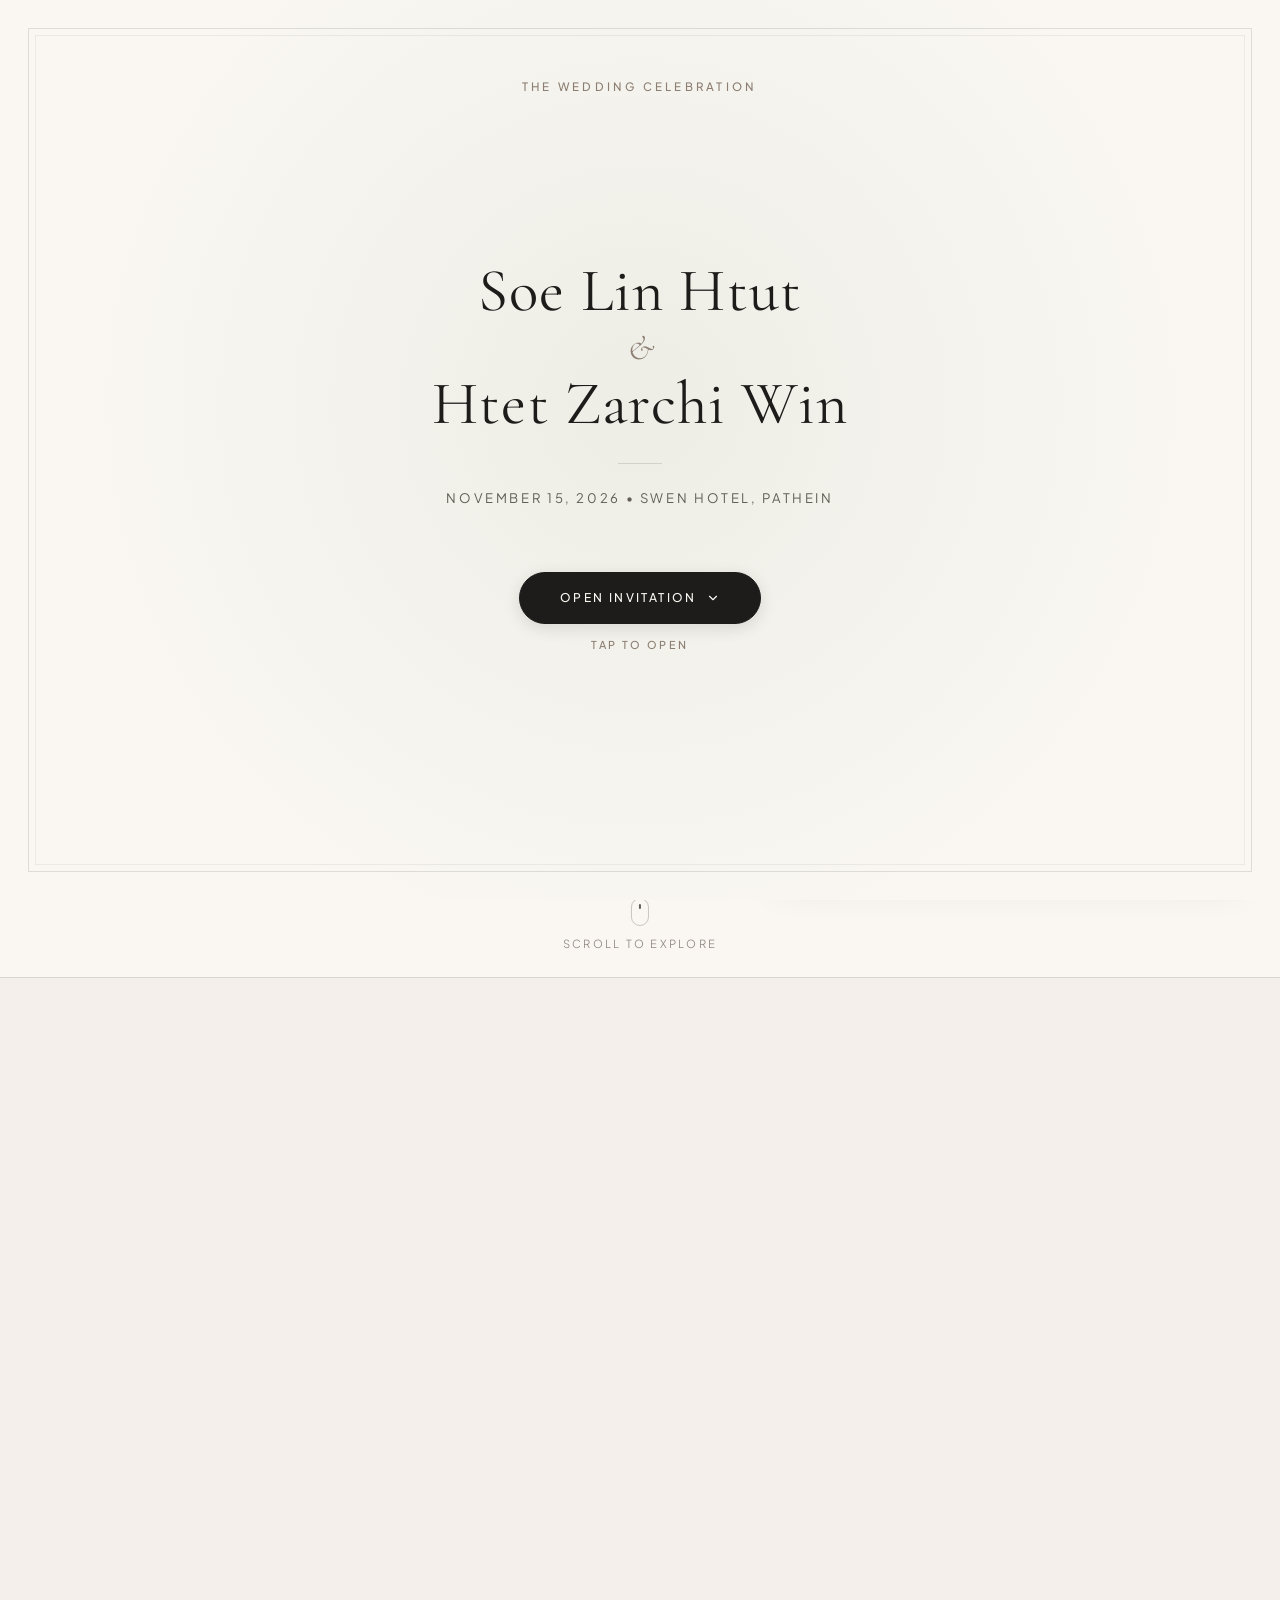
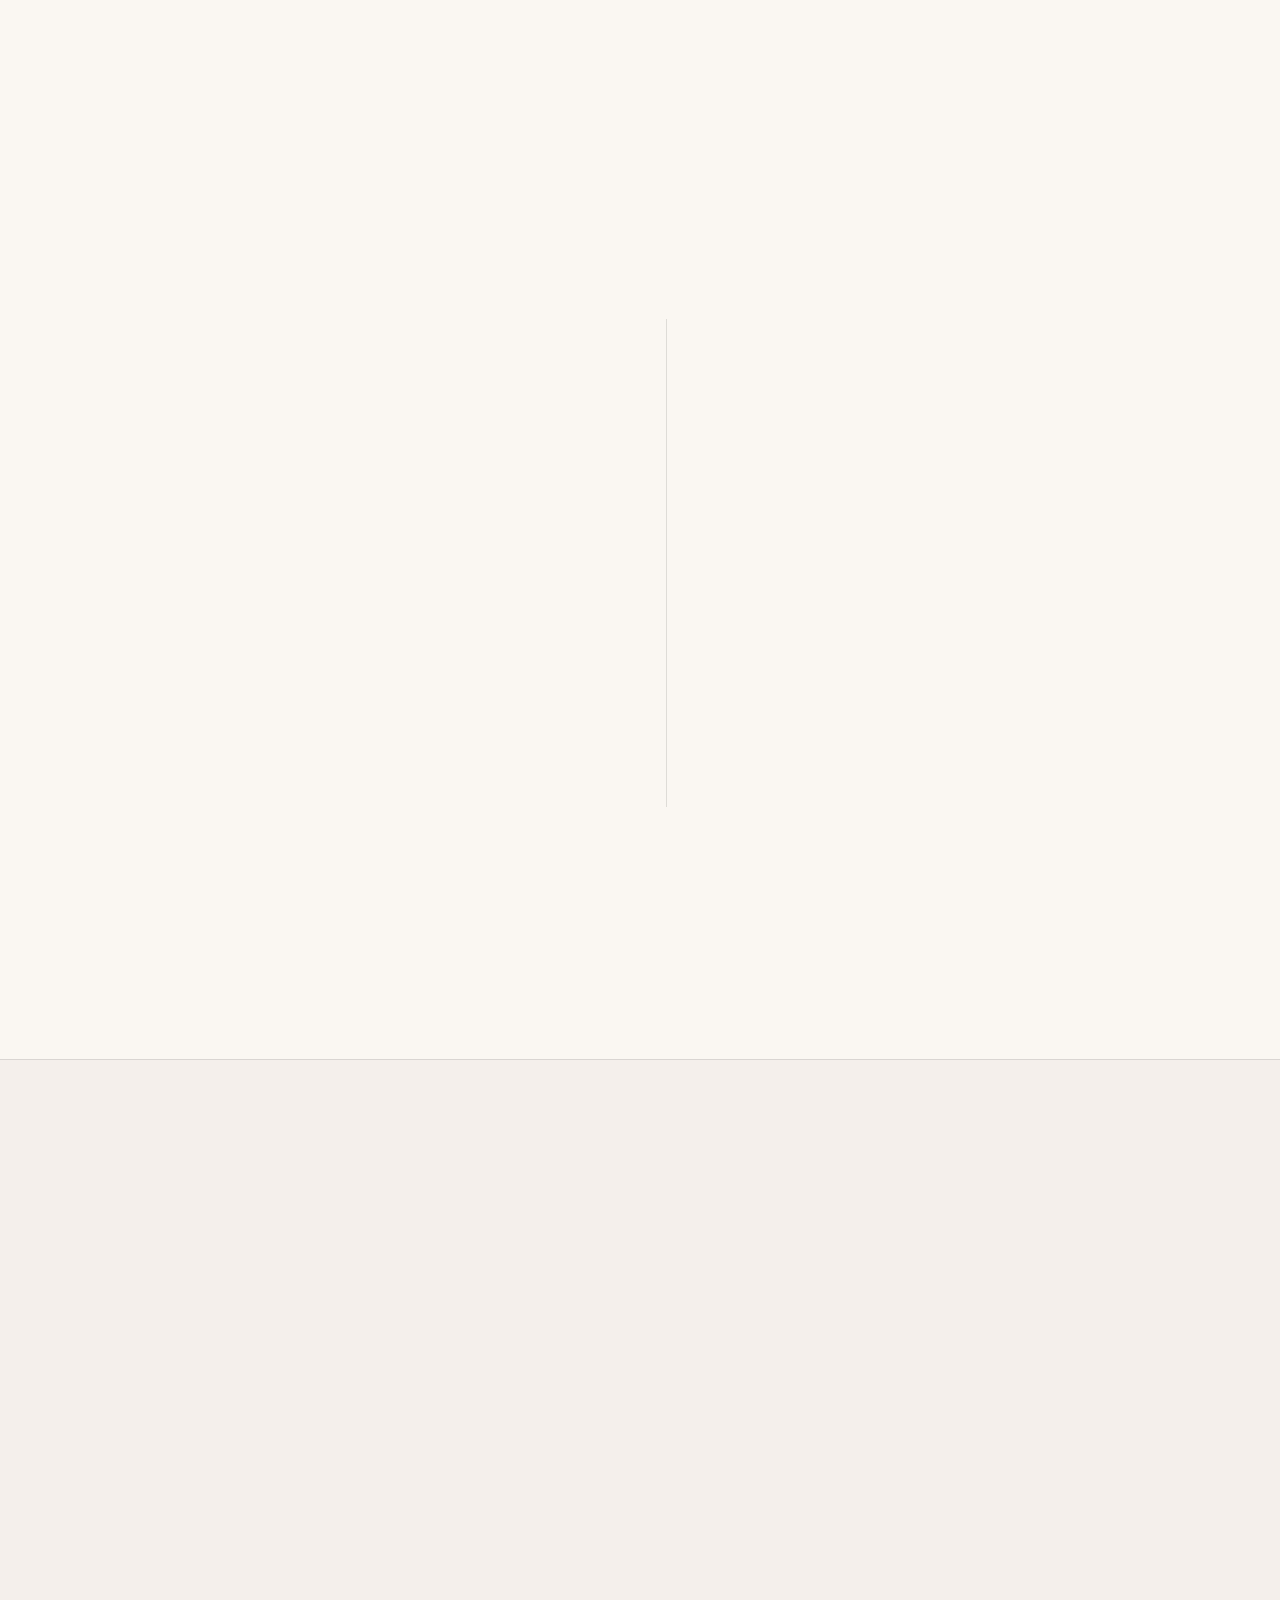
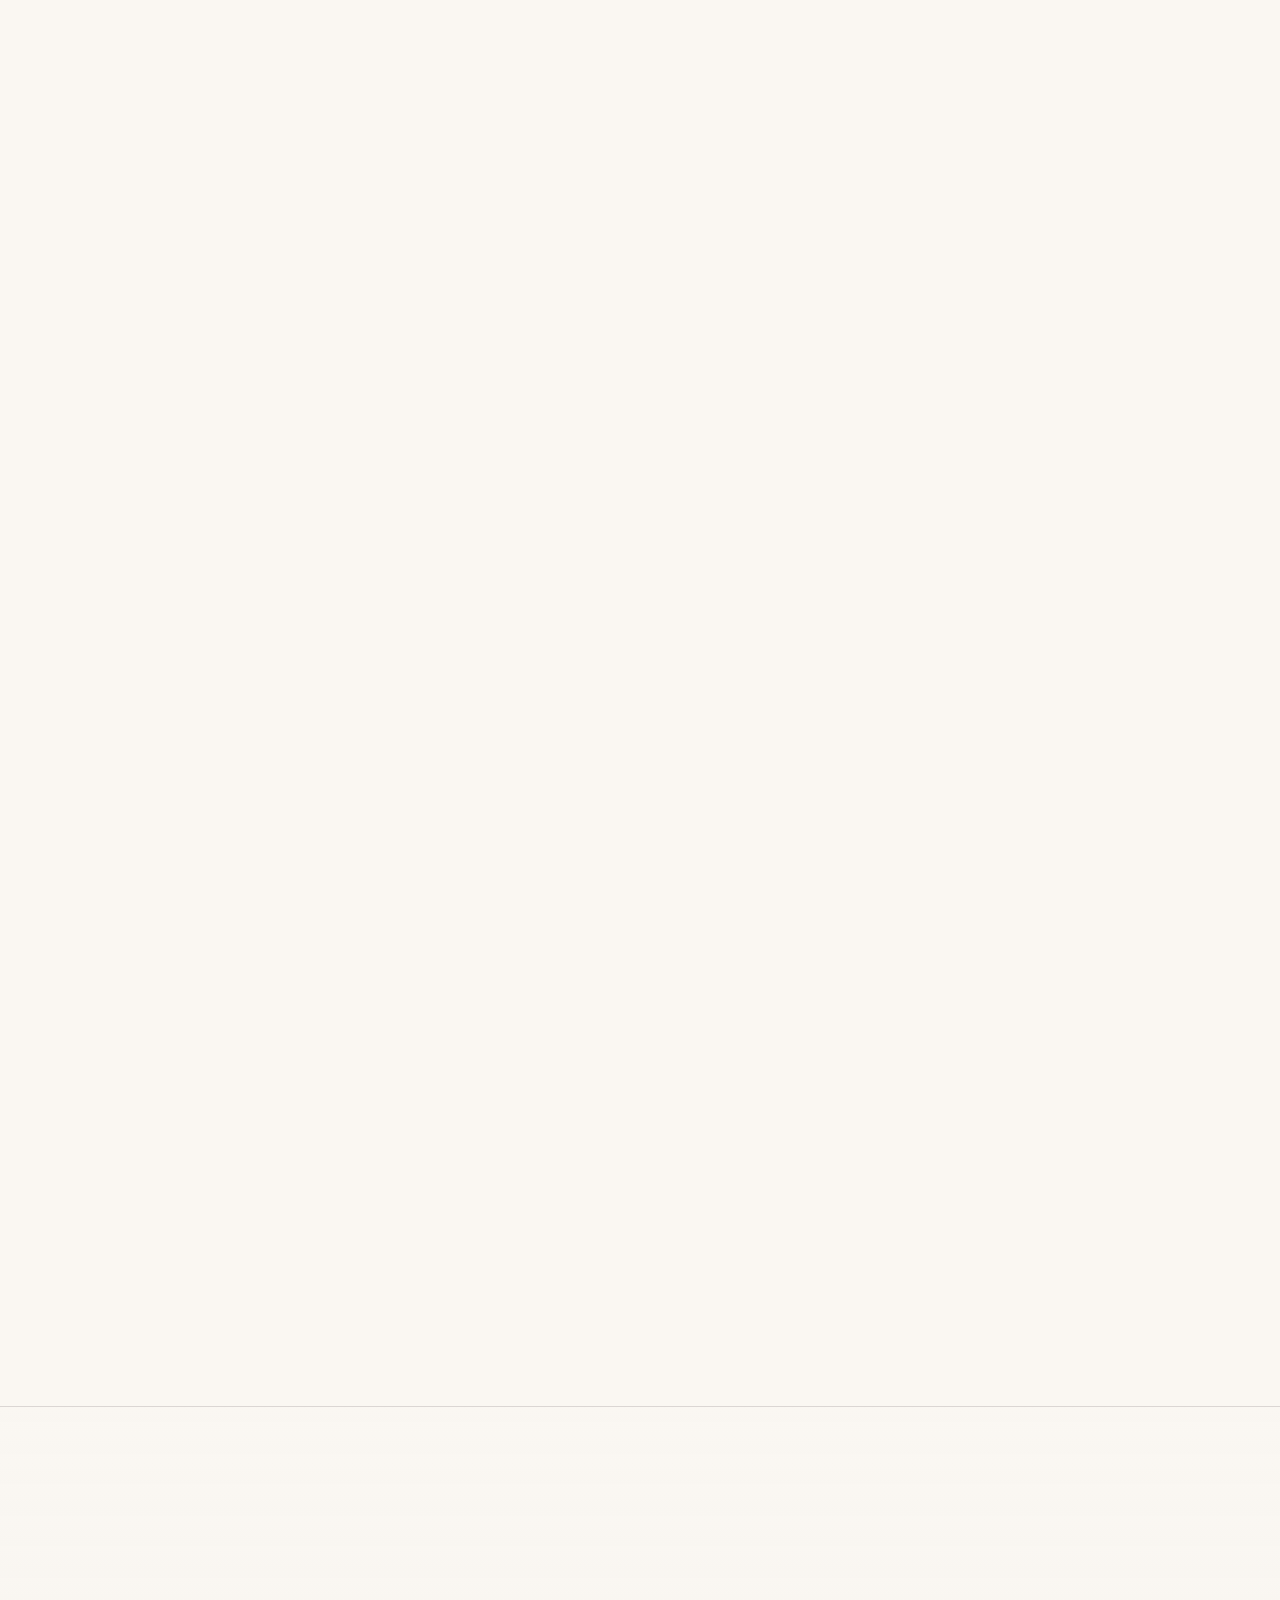
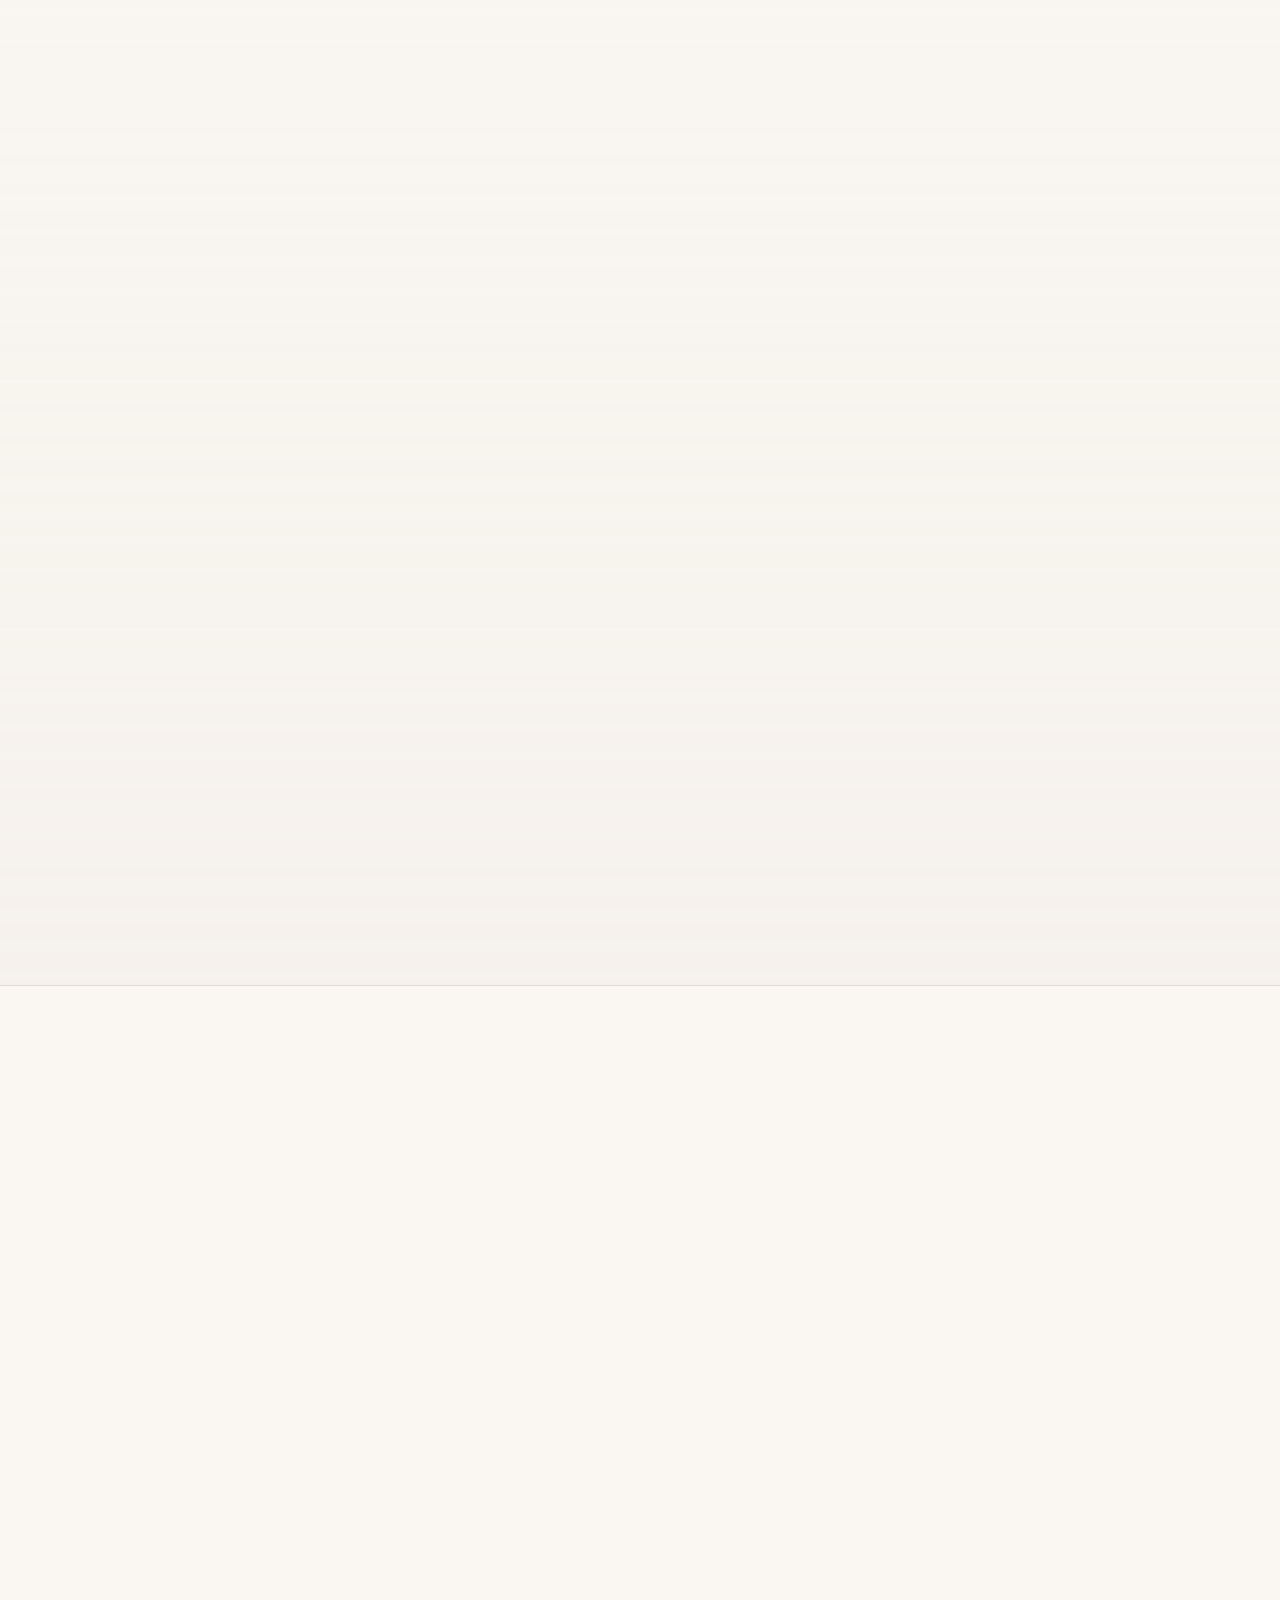
==== commit cbdbac86: "feat: revert gallery to vertical editorial flow with silky smooth photo animations" ====
--- a/index.html
+++ b/index.html
@@ -329,9 +329,9 @@
     </section>
 
     <!-- -----------------------------------------------------------------------
-         7. PHOTO GALLERY / HORIZONTAL EDITORIAL FILMSTRIP (OPTION 1)
-         ----------------------------------------------------------------------- -->
-    <section class="section gallery-section" id="gallery" aria-label="Pre-Wedding Editorial Filmstrip">
+         7. PHOTO GALLERY / CURATED VERTICAL EDITORIAL STORYBOOK
+         ----------------------------------------------------------------------- -->
+    <section class="section gallery-section" id="gallery" aria-label="Pre-Wedding Editorial Storybook">
       <div class="container-wide">
         
         <div class="section-header text-center reveal-item">
@@ -340,44 +340,15 @@
           <p class="section-subtitle">Moments in quiet elegance &amp; timeless devotion</p>
         </div>
 
-        <!-- Horizontal Editorial Filmstrip Wrapper -->
-        <div class="gallery-filmstrip-wrapper reveal-item">
-          <!-- Filmstrip Scroll Track -->
-          <div id="gallery-filmstrip-track" class="gallery-filmstrip-track" role="region" aria-label="Pre-wedding photos filmstrip" tabindex="0">
-            <!-- Dynamically populated by js/gallery.js -->
-          </div>
-
-          <!-- Filmstrip Navigation & Progress Controls -->
-          <div class="gallery-filmstrip-controls">
-            <button id="filmstrip-prev-btn" class="filmstrip-nav-btn filmstrip-prev" type="button" aria-label="Previous photo">
-              <svg width="20" height="20" viewBox="0 0 24 24" fill="none" stroke="currentColor" stroke-width="2" stroke-linecap="round" stroke-linejoin="round">
-                <polyline points="15 18 9 12 15 6"></polyline>
-              </svg>
-            </button>
-
-            <div class="filmstrip-status-wrap">
-              <div class="filmstrip-counter">
-                <span id="filmstrip-active-num" class="filmstrip-active-num">01</span>
-                <span class="filmstrip-counter-sep">/</span>
-                <span id="filmstrip-total-num" class="filmstrip-total-num">11</span>
-              </div>
-              <div class="filmstrip-progress-track" aria-hidden="true">
-                <div id="filmstrip-progress-bar" class="filmstrip-progress-bar" style="width: 9%;"></div>
-              </div>
-            </div>
-
-            <button id="filmstrip-next-btn" class="filmstrip-nav-btn filmstrip-next" type="button" aria-label="Next photo">
-              <svg width="20" height="20" viewBox="0 0 24 24" fill="none" stroke="currentColor" stroke-width="2" stroke-linecap="round" stroke-linejoin="round">
-                <polyline points="9 18 15 12 9 6"></polyline>
-              </svg>
-            </button>
-          </div>
+        <!-- Curated Editorial Storybook (Vertical seamless magazine flow) -->
+        <div id="gallery-storybook-stream" class="gallery-storybook-stream" role="region" aria-label="Curated pre-wedding spreads">
+          <!-- Dynamically populated by js/gallery.js -->
         </div>
 
         <!-- Editorial Lightbox hint -->
         <div class="gallery-tap-hint reveal-item">
           <span class="tap-hint-icon">✦</span>
-          <span class="tap-hint-text">Swipe to browse • Tap photo to enlarge</span>
+          <span class="tap-hint-text">Tap photo to enlarge</span>
         </div>
 
       </div>
--- a/css/components.css
+++ b/css/components.css
@@ -1047,117 +1047,162 @@
 }
 
 /* --------------------------------------------------------------------------
-   7. PHOTO GALLERY / HORIZONTAL EDITORIAL FILMSTRIP (OPTION 1)
+   7. PHOTO GALLERY / CURATED VERTICAL EDITORIAL STORYBOOK
    -------------------------------------------------------------------------- */
 .gallery-section {
   position: relative;
   overflow: hidden;
 }
 
-.gallery-filmstrip-wrapper {
-  position: relative;
-  width: 100vw;
-  margin-left: calc(-50vw + 50%);
-  margin-right: calc(-50vw + 50%);
-  margin-top: var(--space-xl);
-}
-
-.gallery-filmstrip-track {
-  display: flex;
-  align-items: center;
+.gallery-storybook-stream {
+  display: flex;
+  flex-direction: column;
+  gap: clamp(2rem, 5vw, 4rem);
+  width: 100%;
+  max-width: 1080px;
+  margin: var(--space-xl) auto 0;
+}
+
+/* Layout Spreads (Zero Cropping - Natural Ratios) */
+.photo-layout-single {
+  width: 100%;
+  max-width: 640px;
+  margin: 0 auto;
+}
+
+.photo-layout-opener,
+.photo-layout-epilogue {
+  max-width: 680px;
+  margin: 0 auto;
+}
+
+.photo-layout-duo {
+  display: grid;
+  grid-template-columns: 1fr;
   gap: var(--space-md);
-  overflow-x: auto;
-  overflow-y: hidden;
-  scroll-snap-type: x mandatory;
-  -webkit-overflow-scrolling: touch;
-  scroll-behavior: smooth;
-  padding: var(--space-md) 10vw var(--space-lg);
-  scrollbar-width: none;
-  -ms-overflow-style: none;
-  outline: none;
-}
-
-.gallery-filmstrip-track::-webkit-scrollbar {
-  display: none;
+  max-width: 1080px;
+  margin: 0 auto;
+  width: 100%;
+}
+
+@media (min-width: 640px) {
+  .photo-layout-duo {
+    grid-template-columns: 1fr 1fr;
+    gap: var(--space-xl);
+  }
 }
 
 @media (min-width: 900px) {
-  .gallery-filmstrip-track {
-    gap: var(--space-xl);
-    padding: var(--space-lg) max(2rem, calc((100vw - 420px) / 2)) var(--space-xl);
-  }
-}
-
-/* Individual Filmstrip Cards */
-.filmstrip-photo-card {
-  position: relative;
-  flex: 0 0 78vw;
-  max-width: 380px;
-  scroll-snap-align: center;
-  scroll-snap-stop: normal;
+  .photo-layout-duo .editorial-photo-card:nth-child(2) {
+    margin-top: 28px;
+  }
+}
+
+.photo-layout-panorama {
+  width: 100%;
+  max-width: 1080px;
+  margin: 0 auto;
+}
+
+/* Photo Cards & Silky Smooth Motion */
+.editorial-photo-card {
+  position: relative;
+  width: 100%;
   margin: 0;
   cursor: pointer;
-  transform: scale(0.96);
-  opacity: 0.72;
-  transition: transform 0.5s cubic-bezier(0.16, 1, 0.3, 1),
-              opacity 0.5s cubic-bezier(0.16, 1, 0.3, 1);
-  will-change: transform, opacity;
-  user-select: none;
-  -webkit-user-select: none;
-}
-
-.filmstrip-photo-card.is-filmstrip-active {
-  transform: scale(1);
+  opacity: 0;
+  transform: translateY(48px) scale(0.965);
+  filter: blur(5px);
+  transition: opacity 1.1s cubic-bezier(0.16, 1, 0.3, 1),
+              transform 1.1s cubic-bezier(0.16, 1, 0.3, 1),
+              filter 0.9s cubic-bezier(0.16, 1, 0.3, 1),
+              box-shadow 0.55s ease,
+              border-color 0.55s ease;
+  will-change: transform, opacity, filter;
+  backface-visibility: hidden;
+  -webkit-backface-visibility: hidden;
+}
+
+.editorial-photo-card.is-revealed {
   opacity: 1;
-}
-
-.filmstrip-photo-card.photo-aspect-landscape {
-  flex: 0 0 88vw;
-  max-width: 540px;
-}
-
-.filmstrip-photo-frame {
+  transform: translateY(0) scale(1);
+  filter: blur(0px);
+}
+
+.editorial-photo-card.delay-1 {
+  transition-delay: 140ms;
+}
+
+.editorial-photo-card:hover {
+  transform: translateY(-6px) scale(1.012);
+}
+
+.editorial-photo-card:active {
+  transform: scale(0.985);
+  transition-duration: 0.15s;
+}
+
+/* Photo Frame with Glossy Light Sweep */
+.photo-frame {
   position: relative;
   width: 100%;
   border-radius: var(--radius-sm);
   overflow: hidden;
   background-color: var(--color-surface);
   border: 1px solid var(--color-border);
-  box-shadow: 0 10px 32px rgba(29, 28, 26, 0.08);
-  transition: box-shadow 0.45s ease, border-color 0.45s ease;
-}
-
-.filmstrip-photo-card.photo-aspect-portrait .filmstrip-photo-frame {
+  box-shadow: 0 8px 30px rgba(29, 28, 26, 0.06);
+  transition: box-shadow 0.6s ease, border-color 0.6s ease;
+}
+
+.editorial-photo-card:hover .photo-frame {
+  box-shadow: 0 20px 48px rgba(29, 28, 26, 0.14);
+  border-color: rgba(95, 107, 86, 0.4);
+}
+
+.photo-frame::after {
+  content: '';
+  position: absolute;
+  inset: 0;
+  background: linear-gradient(120deg, transparent 25%, rgba(255, 255, 255, 0.32) 50%, transparent 75%);
+  transform: translateX(-120%);
+  transition: transform 1.3s cubic-bezier(0.16, 1, 0.3, 1);
+  pointer-events: none;
+  z-index: 2;
+}
+
+.editorial-photo-card.is-revealed .photo-frame::after {
+  transform: translateX(120%);
+}
+
+/* Natural Aspect Ratios - 100% Uncropped */
+.photo-aspect-portrait .photo-frame {
   aspect-ratio: 2 / 3;
 }
 
-.filmstrip-photo-card.photo-aspect-landscape .filmstrip-photo-frame {
+.photo-aspect-landscape .photo-frame {
   aspect-ratio: 3 / 2;
 }
 
-.filmstrip-photo-img {
+.photo-img {
   width: 100%;
   height: 100%;
   object-fit: cover;
   object-position: center;
   display: block;
-  transition: transform 0.9s cubic-bezier(0.16, 1, 0.3, 1);
-}
-
-.filmstrip-photo-card:hover .filmstrip-photo-img {
-  transform: scale(1.03);
-}
-
-.filmstrip-photo-card:hover .filmstrip-photo-frame {
-  box-shadow: 0 18px 44px rgba(29, 28, 26, 0.16);
-  border-color: rgba(95, 107, 86, 0.4);
-}
-
-.filmstrip-photo-card:active {
-  transform: scale(0.98);
-}
-
-.filmstrip-zoom-hint {
+  transform: scale(1.02);
+  transition: transform 1.2s cubic-bezier(0.16, 1, 0.3, 1), filter 0.8s ease;
+  will-change: transform;
+}
+
+.editorial-photo-card.is-revealed .photo-img {
+  transform: scale(1);
+}
+
+.editorial-photo-card:hover .photo-img {
+  transform: scale(1.035);
+}
+
+.photo-zoom-hint {
   position: absolute;
   bottom: 14px;
   right: 14px;
@@ -1175,91 +1220,21 @@
   opacity: 0.85;
   transform: scale(0.92);
   transition: opacity 0.35s ease, transform 0.35s cubic-bezier(0.16, 1, 0.3, 1), background 0.3s ease;
-  z-index: 2;
-}
-
-.filmstrip-photo-card:hover .filmstrip-zoom-hint {
+  z-index: 3;
+}
+
+.editorial-photo-card:hover .photo-zoom-hint,
+.editorial-photo-card:focus-visible .photo-zoom-hint {
   opacity: 1;
-  transform: scale(1.05);
+  transform: scale(1.06);
   background: #FFFFFF;
 }
 
-/* Filmstrip Controls & Status Pill */
-.gallery-filmstrip-controls {
-  display: flex;
-  align-items: center;
-  justify-content: center;
-  gap: var(--space-md);
-  margin-top: var(--space-lg);
-  padding: 0 var(--space-md);
-}
-
-.filmstrip-nav-btn {
-  width: 44px;
-  height: 44px;
-  border-radius: 50%;
-  background-color: var(--color-surface);
-  border: 1px solid var(--color-border);
-  color: var(--color-text-main);
-  display: flex;
-  align-items: center;
-  justify-content: center;
-  cursor: pointer;
-  transition: all 0.25s ease;
-  box-shadow: 0 2px 8px rgba(0, 0, 0, 0.04);
-}
-
-.filmstrip-nav-btn:hover {
-  background-color: var(--color-text-main);
-  color: var(--color-bg);
-  border-color: var(--color-text-main);
-  transform: translateY(-2px);
-  box-shadow: 0 6px 16px rgba(0, 0, 0, 0.12);
-}
-
-.filmstrip-nav-btn:active {
-  transform: scale(0.92);
-}
-
-.filmstrip-status-wrap {
-  display: flex;
-  flex-direction: column;
-  align-items: center;
-  gap: 6px;
-  min-width: 140px;
-}
-
-.filmstrip-counter {
-  font-family: var(--font-serif);
-  font-size: 0.95rem;
-  letter-spacing: 0.18em;
-  color: var(--color-text-main);
-  font-variant-numeric: tabular-nums;
-  display: flex;
-  align-items: center;
-  gap: 6px;
-}
-
-.filmstrip-counter-sep {
-  color: var(--color-accent-taupe);
-  opacity: 0.6;
-  font-style: italic;
-}
-
-.filmstrip-progress-track {
-  width: 140px;
-  height: 2px;
-  background-color: rgba(29, 28, 26, 0.1);
-  border-radius: 2px;
-  overflow: hidden;
-  position: relative;
-}
-
-.filmstrip-progress-bar {
-  height: 100%;
-  background-color: var(--color-accent-gold);
-  border-radius: 2px;
-  transition: width 0.25s cubic-bezier(0.16, 1, 0.3, 1);
+@media (hover: none) {
+  .photo-zoom-hint {
+    opacity: 0.85;
+    transform: scale(0.95);
+  }
 }
 
 .gallery-tap-hint {
--- a/css/animations.css
+++ b/css/animations.css
@@ -170,9 +170,15 @@
   }
 
   .reveal-item,
-  .reveal-card {
+  .reveal-card,
+  .editorial-photo-card {
     opacity: 1 !important;
     transform: none !important;
+    filter: none !important;
+  }
+
+  .editorial-photo-card .photo-frame::after {
+    display: none !important;
   }
 
   .mask-reveal > span,
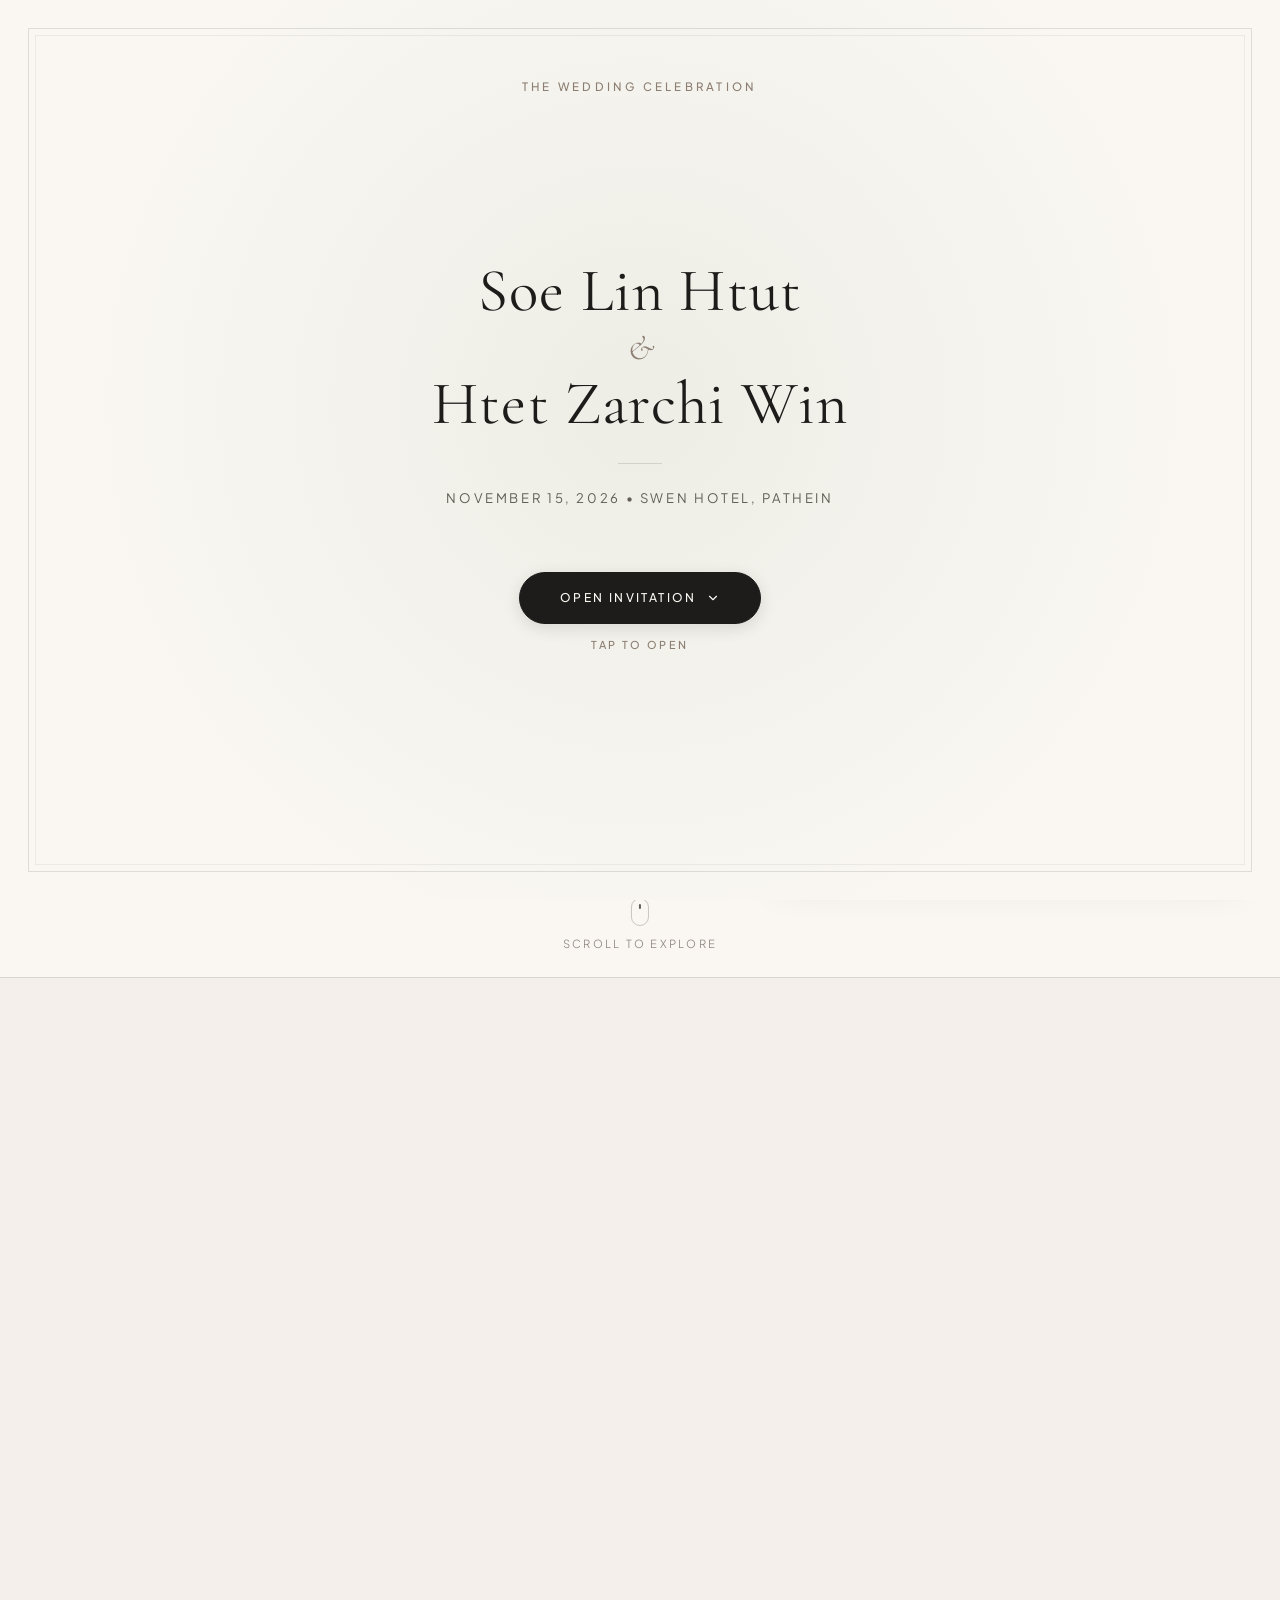
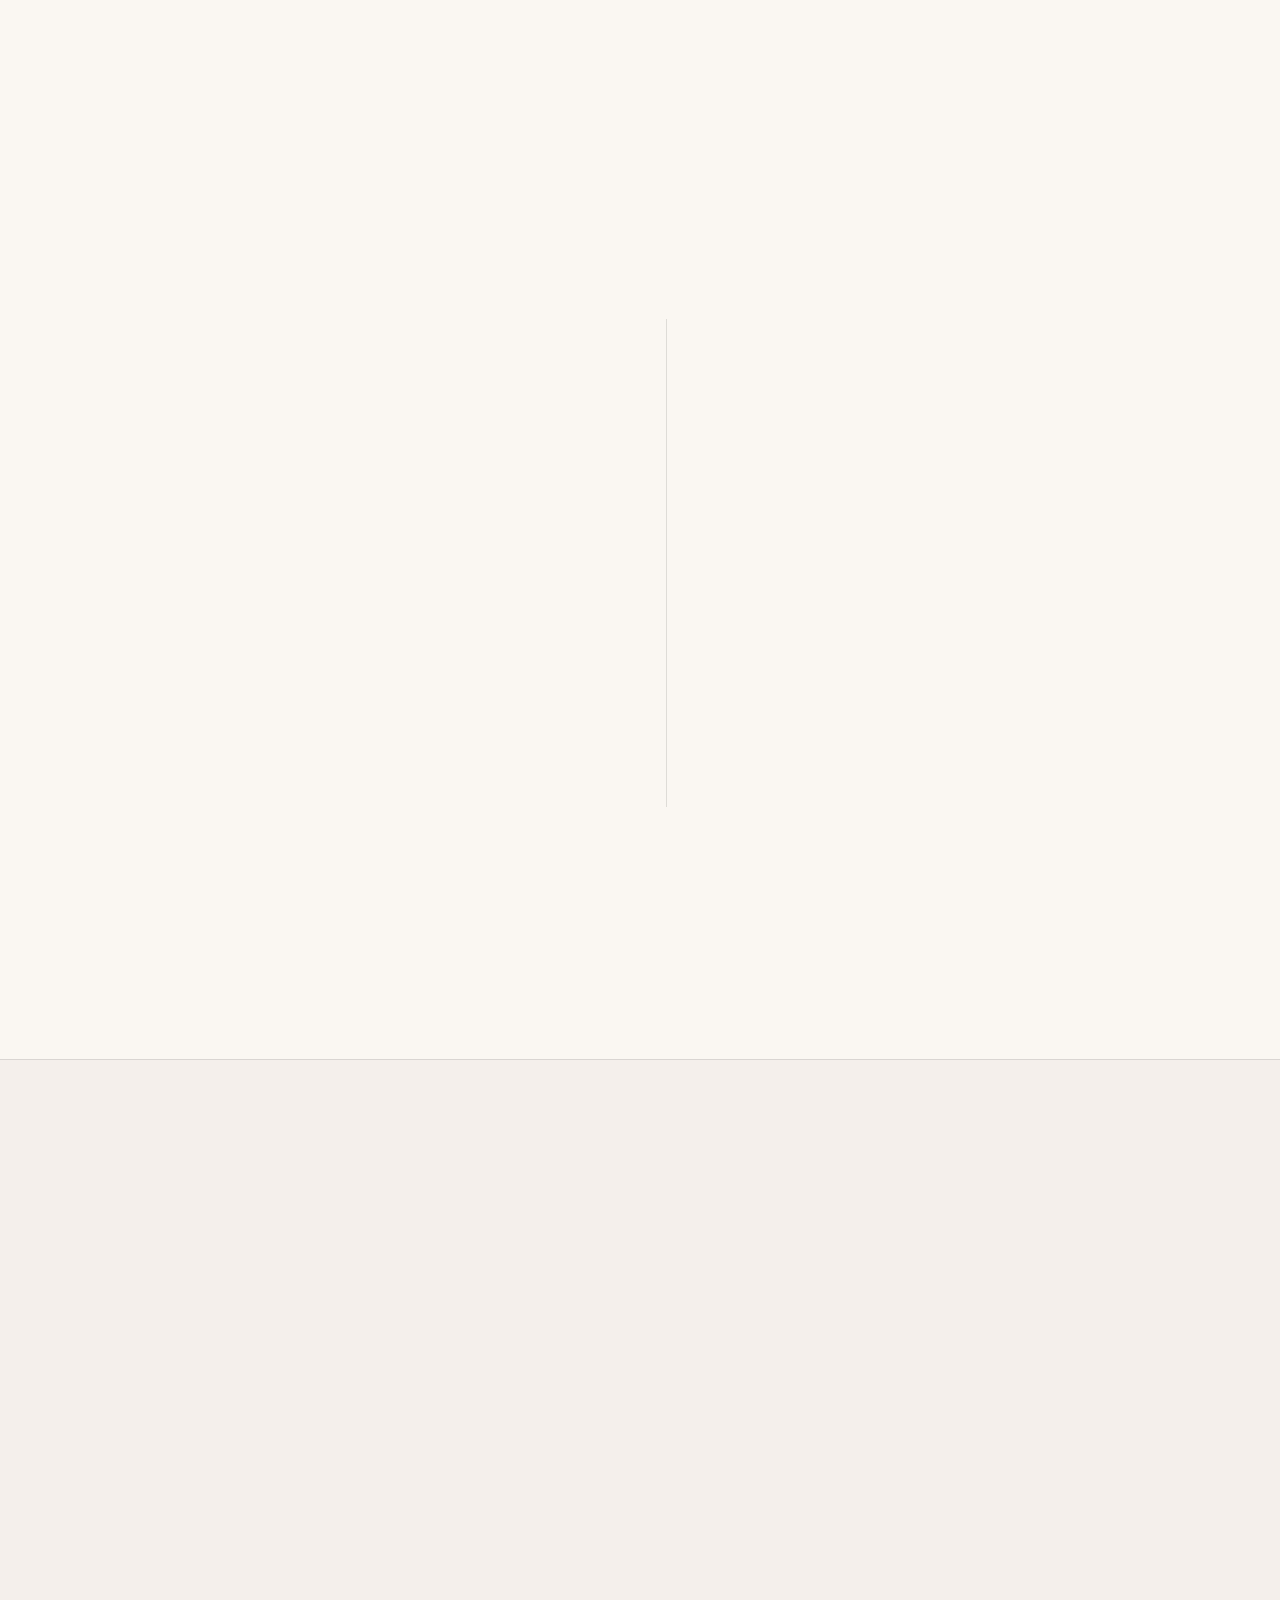
==== commit 03dc428c: "refactor: minimal blessings section, 9:00 AM to 12:00 PM format, captured moments title, first-perso" ====
--- a/index.html
+++ b/index.html
@@ -106,7 +106,7 @@
               </div>
               <div class="hero-detail-item">
                 <span class="hero-detail-label">Time</span>
-                <span id="hero-time-val" class="hero-detail-value">9:00 AM to 12 PM</span>
+                <span id="hero-time-val" class="hero-detail-value">9:00 AM to 12:00 PM</span>
               </div>
               <div class="hero-detail-item">
                 <span class="hero-detail-label">Location</span>
@@ -164,7 +164,7 @@
 
           <div class="invitation-signoff">
             <div class="monogram-badge conf-initials">S &amp; H</div>
-            <p id="invitation-hosts" class="invitation-hosts">The Parents of the Bride &amp; Groom</p>
+            <p id="invitation-hosts" class="invitation-hosts">Soe Lin Htut &amp; Htet Zarchi Win • Together with our families</p>
           </div>
 
         </div>
@@ -336,7 +336,7 @@
         
         <div class="section-header text-center reveal-item">
           <span class="eyebrow">Visual Narrative</span>
-          <h2 class="section-title">Pre-Wedding Storybook</h2>
+          <h2 class="section-title">Captured Moments</h2>
           <p class="section-subtitle">Moments in quiet elegance &amp; timeless devotion</p>
         </div>
 
--- a/css/components.css
+++ b/css/components.css
@@ -1255,17 +1255,17 @@
 }
 
 /* --------------------------------------------------------------------------
-   8. DIGITAL WEDDING BLESSINGS & GIFTS (KPAY & WAVE)
+   8. DIGITAL WEDDING BLESSINGS & GIFTS (MINIMAL EDITORIAL)
    -------------------------------------------------------------------------- */
 .gift-section {
   position: relative;
-  background: linear-gradient(180deg, var(--color-bg) 0%, rgba(244, 240, 235, 0.85) 100%);
+  background-color: var(--color-bg);
   border-top: 1px solid var(--color-border);
   border-bottom: 1px solid var(--color-border);
 }
 
 .gift-subtitle {
-  max-width: 620px;
+  max-width: 580px;
   margin: 0 auto;
   line-height: 1.7;
 }
@@ -1274,8 +1274,8 @@
   display: grid;
   grid-template-columns: 1fr;
   gap: var(--space-xl);
-  max-width: 860px;
-  margin: var(--space-2xl) auto 0;
+  max-width: 820px;
+  margin: var(--space-xl) auto 0;
 }
 
 @media (min-width: 680px) {
@@ -1290,75 +1290,91 @@
   background-color: var(--color-surface);
   border: 1px solid var(--color-border);
   border-radius: var(--radius-sm);
-  padding: var(--space-xl) var(--space-md);
-  box-shadow: var(--shadow-subtle);
+  padding: var(--space-xl) var(--space-lg);
+  box-shadow: 0 4px 20px rgba(0, 0, 0, 0.03);
   display: flex;
   flex-direction: column;
   align-items: center;
   text-align: center;
   position: relative;
-  transition: transform var(--duration-fast) ease, box-shadow var(--duration-fast) ease;
+  transition: transform var(--duration-fast) ease, box-shadow var(--duration-fast) ease, border-color var(--duration-fast) ease;
 }
 
 .gift-card:hover {
   transform: translateY(-4px);
-  box-shadow: var(--shadow-float);
-}
-
-.gift-card-kpay {
-  border-top: 3px solid #104F9E;
-}
-
-.gift-card-wave {
-  border-top: 3px solid #F59E0B;
+  box-shadow: 0 12px 32px rgba(29, 28, 26, 0.08);
+  border-color: rgba(95, 107, 86, 0.3);
+}
+
+.gift-card-inner-frame {
+  position: absolute;
+  inset: 8px;
+  border: 1px solid rgba(29, 28, 26, 0.05);
+  pointer-events: none;
+  border-radius: calc(var(--radius-sm) - 4px);
 }
 
 .gift-card-top {
   display: flex;
-  align-items: center;
-  gap: 10px;
-  margin-bottom: var(--space-lg);
-  justify-content: center;
+  flex-direction: column;
+  align-items: center;
+  gap: 6px;
+  margin-bottom: var(--space-md);
+  position: relative;
+  z-index: 1;
 }
 
 .gift-brand-badge {
-  background: var(--brand-color, var(--color-text-main));
-  color: #FFFFFF;
-  font-weight: 700;
-  font-size: 0.75rem;
-  letter-spacing: 0.12em;
+  font-family: var(--font-sans);
+  font-size: 0.65rem;
+  letter-spacing: 0.22em;
   text-transform: uppercase;
-  padding: 4px 12px;
-  border-radius: 4px;
+  color: var(--color-accent-taupe);
+  font-weight: 500;
+  border: 1px solid var(--color-border);
+  padding: 3px 12px;
+  border-radius: var(--radius-pill);
+  background: transparent;
 }
 
 .gift-provider-name {
   font-family: var(--font-serif);
-  font-size: var(--text-lg);
-  font-weight: 500;
+  font-size: 1.4rem;
+  font-weight: 400;
+  letter-spacing: 0.02em;
   color: var(--color-text-main);
+  margin: 0;
 }
 
 .gift-qr-wrapper {
-  margin-bottom: var(--space-lg);
-  display: flex;
-  flex-direction: column;
-  align-items: center;
-  width: 100%;
+  margin-bottom: var(--space-md);
+  display: flex;
+  flex-direction: column;
+  align-items: center;
+  width: 100%;
+  position: relative;
+  z-index: 1;
 }
 
 .gift-qr-box {
   position: relative;
-  width: 180px;
-  height: 180px;
+  width: 160px;
+  height: 160px;
   border-radius: var(--radius-xs);
   overflow: hidden;
   background: #FFFFFF;
   border: 1px solid var(--color-border);
-  box-shadow: var(--shadow-subtle);
+  padding: 10px;
+  box-shadow: 0 4px 16px rgba(0, 0, 0, 0.04);
   cursor: default;
   pointer-events: none;
   user-select: none;
+  transition: transform 0.3s ease, box-shadow 0.3s ease;
+}
+
+.gift-card:hover .gift-qr-box {
+  transform: scale(1.02);
+  box-shadow: 0 6px 20px rgba(0, 0, 0, 0.07);
 }
 
 .gift-qr-img {
@@ -1370,10 +1386,11 @@
 }
 
 .gift-qr-hint {
-  margin-top: var(--space-xs);
-  font-size: 0.72rem;
+  margin-top: 8px;
+  font-size: 0.68rem;
   color: var(--color-text-muted);
-  letter-spacing: 0.05em;
+  letter-spacing: 0.12em;
+  text-transform: uppercase;
 }
 
 .gift-info-block {
@@ -1384,6 +1401,8 @@
   border-top: 1px solid var(--color-border);
   padding-top: var(--space-md);
   margin-top: auto;
+  position: relative;
+  z-index: 1;
 }
 
 .gift-info-row {
@@ -1394,47 +1413,40 @@
 }
 
 .gift-info-label {
-  font-size: 0.68rem;
-  letter-spacing: 0.18em;
+  font-size: 0.65rem;
+  letter-spacing: 0.2em;
   text-transform: uppercase;
   color: var(--color-text-muted);
 }
 
 .gift-account-name {
-  font-size: var(--text-md);
+  font-family: var(--font-serif);
+  font-size: 1rem;
   color: var(--color-text-main);
   font-weight: 500;
+  letter-spacing: 0.02em;
 }
 
 .gift-account-number {
   font-family: var(--font-serif);
-  font-size: clamp(1.2rem, 1.1rem + 0.5vw, 1.45rem);
-  letter-spacing: 0.06em;
+  font-size: clamp(1.15rem, 1.1rem + 0.4vw, 1.35rem);
+  letter-spacing: 0.08em;
   color: var(--color-text-main);
   font-variant-numeric: tabular-nums;
 }
 
 .gift-copy-btn {
-  margin-top: var(--space-xs);
-  width: 100%;
-  display: inline-flex;
-  align-items: center;
-  justify-content: center;
-  gap: 8px;
-  padding: 12px 18px;
-  font-size: 0.78rem;
-  font-weight: 600;
-  letter-spacing: 0.14em;
-  text-transform: uppercase;
-  border-radius: var(--radius-xs);
-  transition: all var(--duration-fast) ease;
-  cursor: pointer;
+  margin-top: var(--space-2xs);
+  width: 100%;
+  padding: 0.75rem 1rem;
+  font-size: 0.72rem;
+  letter-spacing: 0.18em;
 }
 
 .gift-copy-btn.btn-copied {
-  background-color: var(--color-accent-sage) !important;
-  color: #FFFFFF !important;
-  border-color: var(--color-accent-sage) !important;
+  border-color: var(--color-accent-sage);
+  color: var(--color-accent-sage);
+  background: rgba(95, 107, 86, 0.06);
 }
 
 /* --------------------------------------------------------------------------
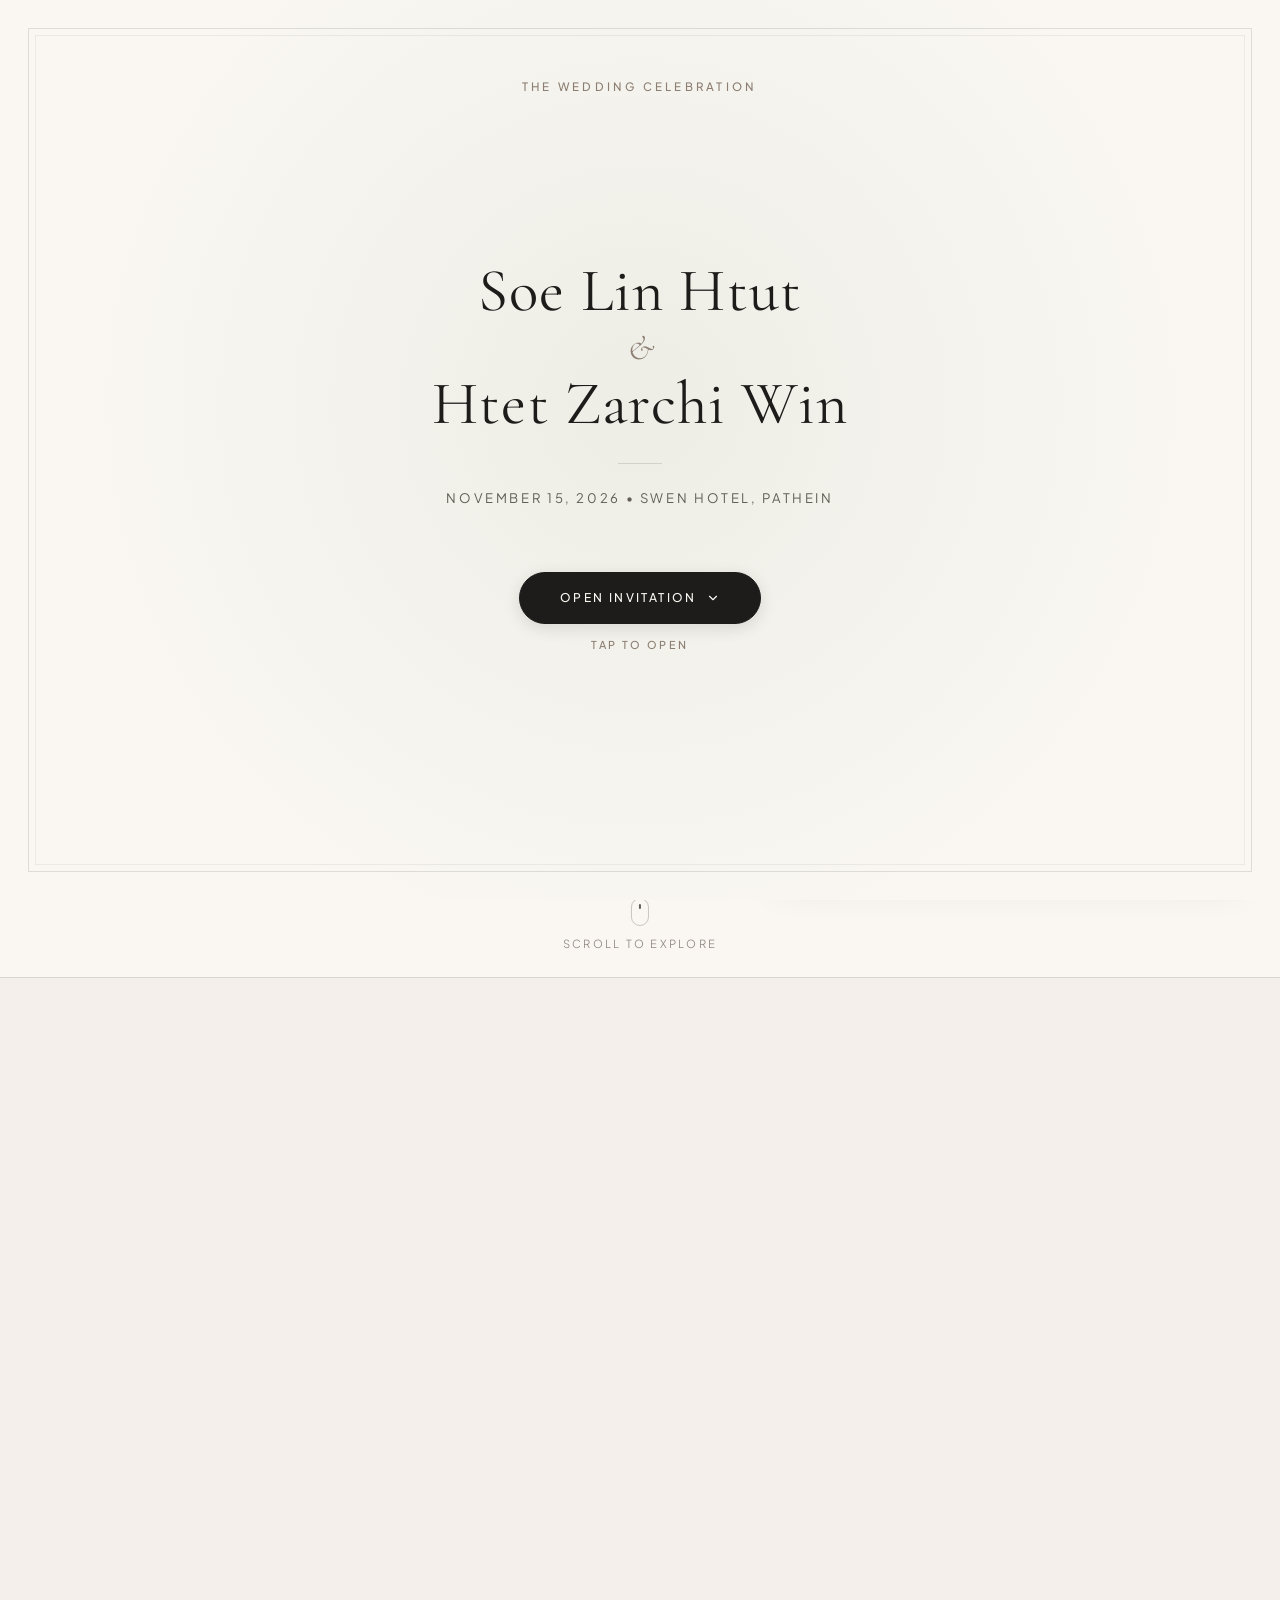
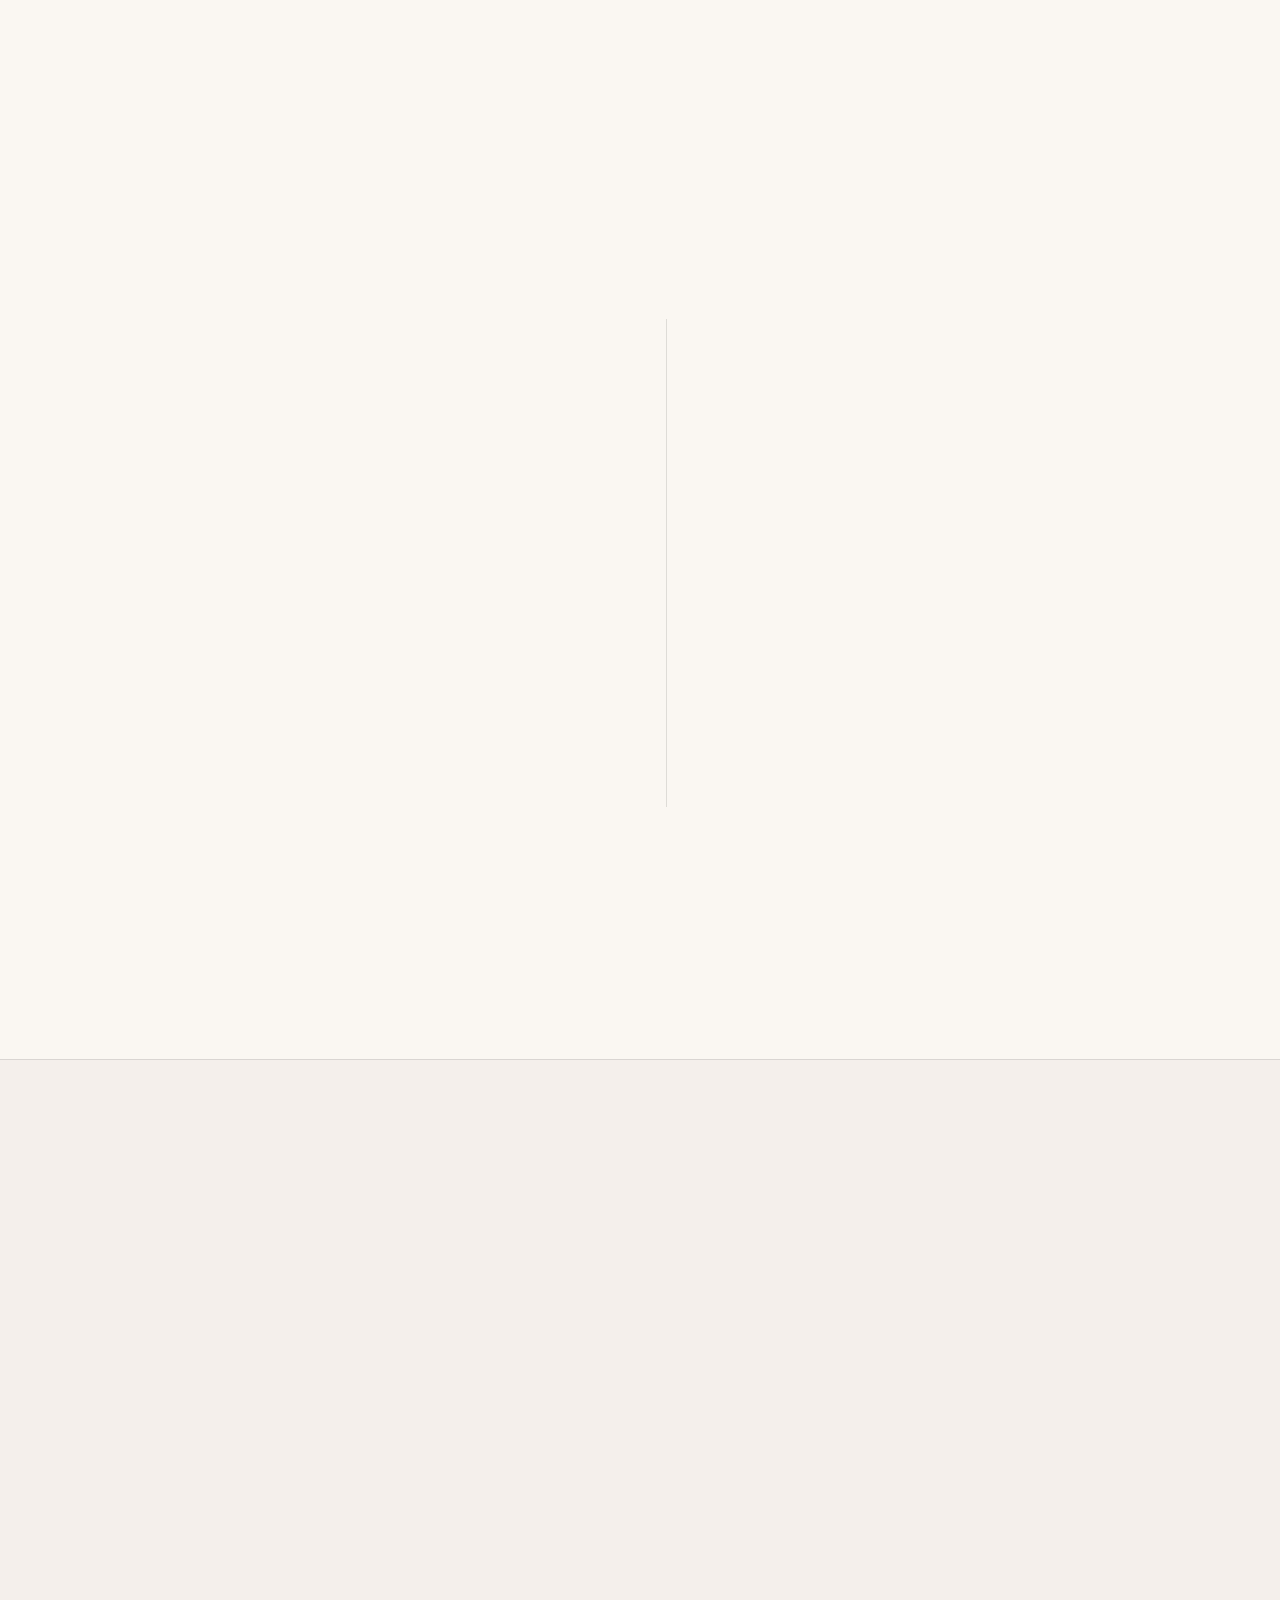
==== commit d153a0cf: "refactor: remove gift pill badges and set invitation host to Together with our Families" ====
--- a/index.html
+++ b/index.html
@@ -164,7 +164,7 @@
 
           <div class="invitation-signoff">
             <div class="monogram-badge conf-initials">S &amp; H</div>
-            <p id="invitation-hosts" class="invitation-hosts">Soe Lin Htut &amp; Htet Zarchi Win • Together with our families</p>
+            <p id="invitation-hosts" class="invitation-hosts">Together with our Families</p>
           </div>
 
         </div>
--- a/css/components.css
+++ b/css/components.css
@@ -1316,32 +1316,18 @@
 
 .gift-card-top {
   display: flex;
-  flex-direction: column;
-  align-items: center;
-  gap: 6px;
+  align-items: center;
+  justify-content: center;
   margin-bottom: var(--space-md);
   position: relative;
   z-index: 1;
-}
-
-.gift-brand-badge {
-  font-family: var(--font-sans);
-  font-size: 0.65rem;
-  letter-spacing: 0.22em;
-  text-transform: uppercase;
-  color: var(--color-accent-taupe);
-  font-weight: 500;
-  border: 1px solid var(--color-border);
-  padding: 3px 12px;
-  border-radius: var(--radius-pill);
-  background: transparent;
 }
 
 .gift-provider-name {
   font-family: var(--font-serif);
-  font-size: 1.4rem;
+  font-size: 1.45rem;
   font-weight: 400;
-  letter-spacing: 0.02em;
+  letter-spacing: 0.03em;
   color: var(--color-text-main);
   margin: 0;
 }
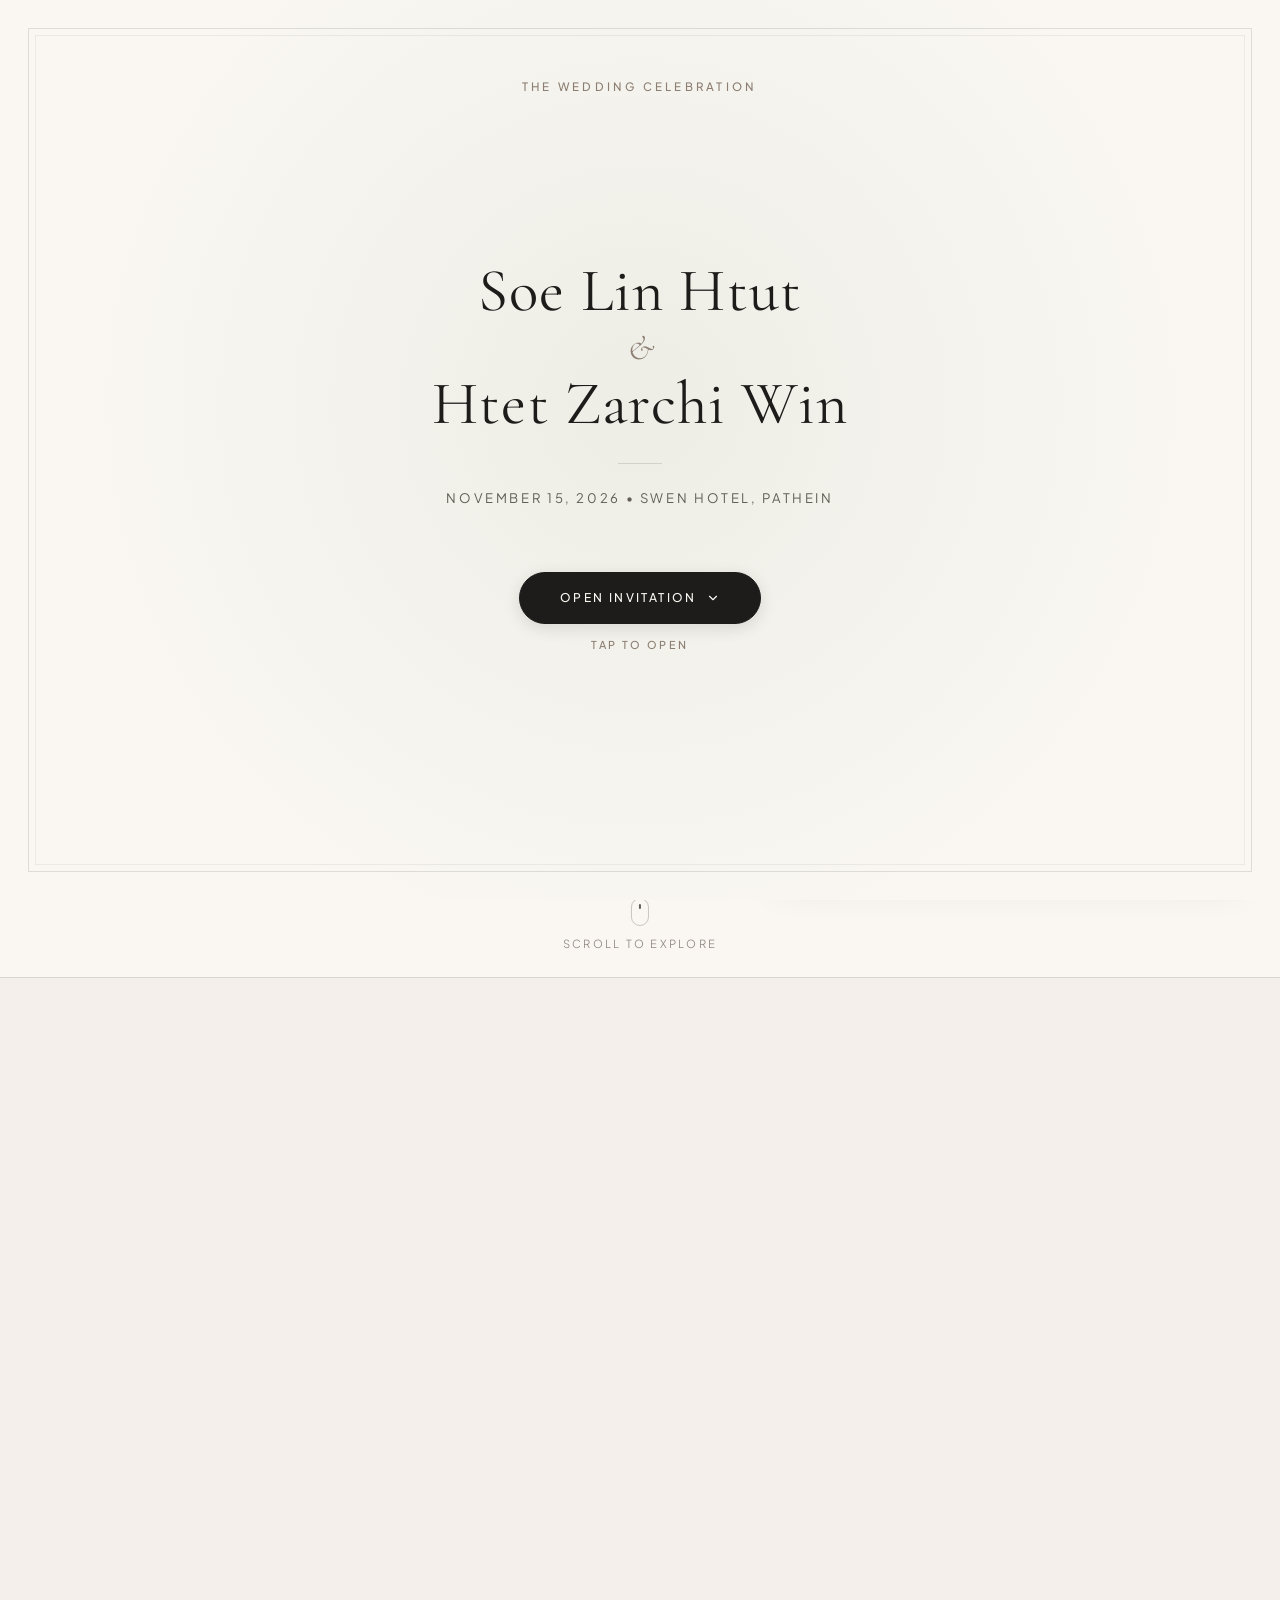
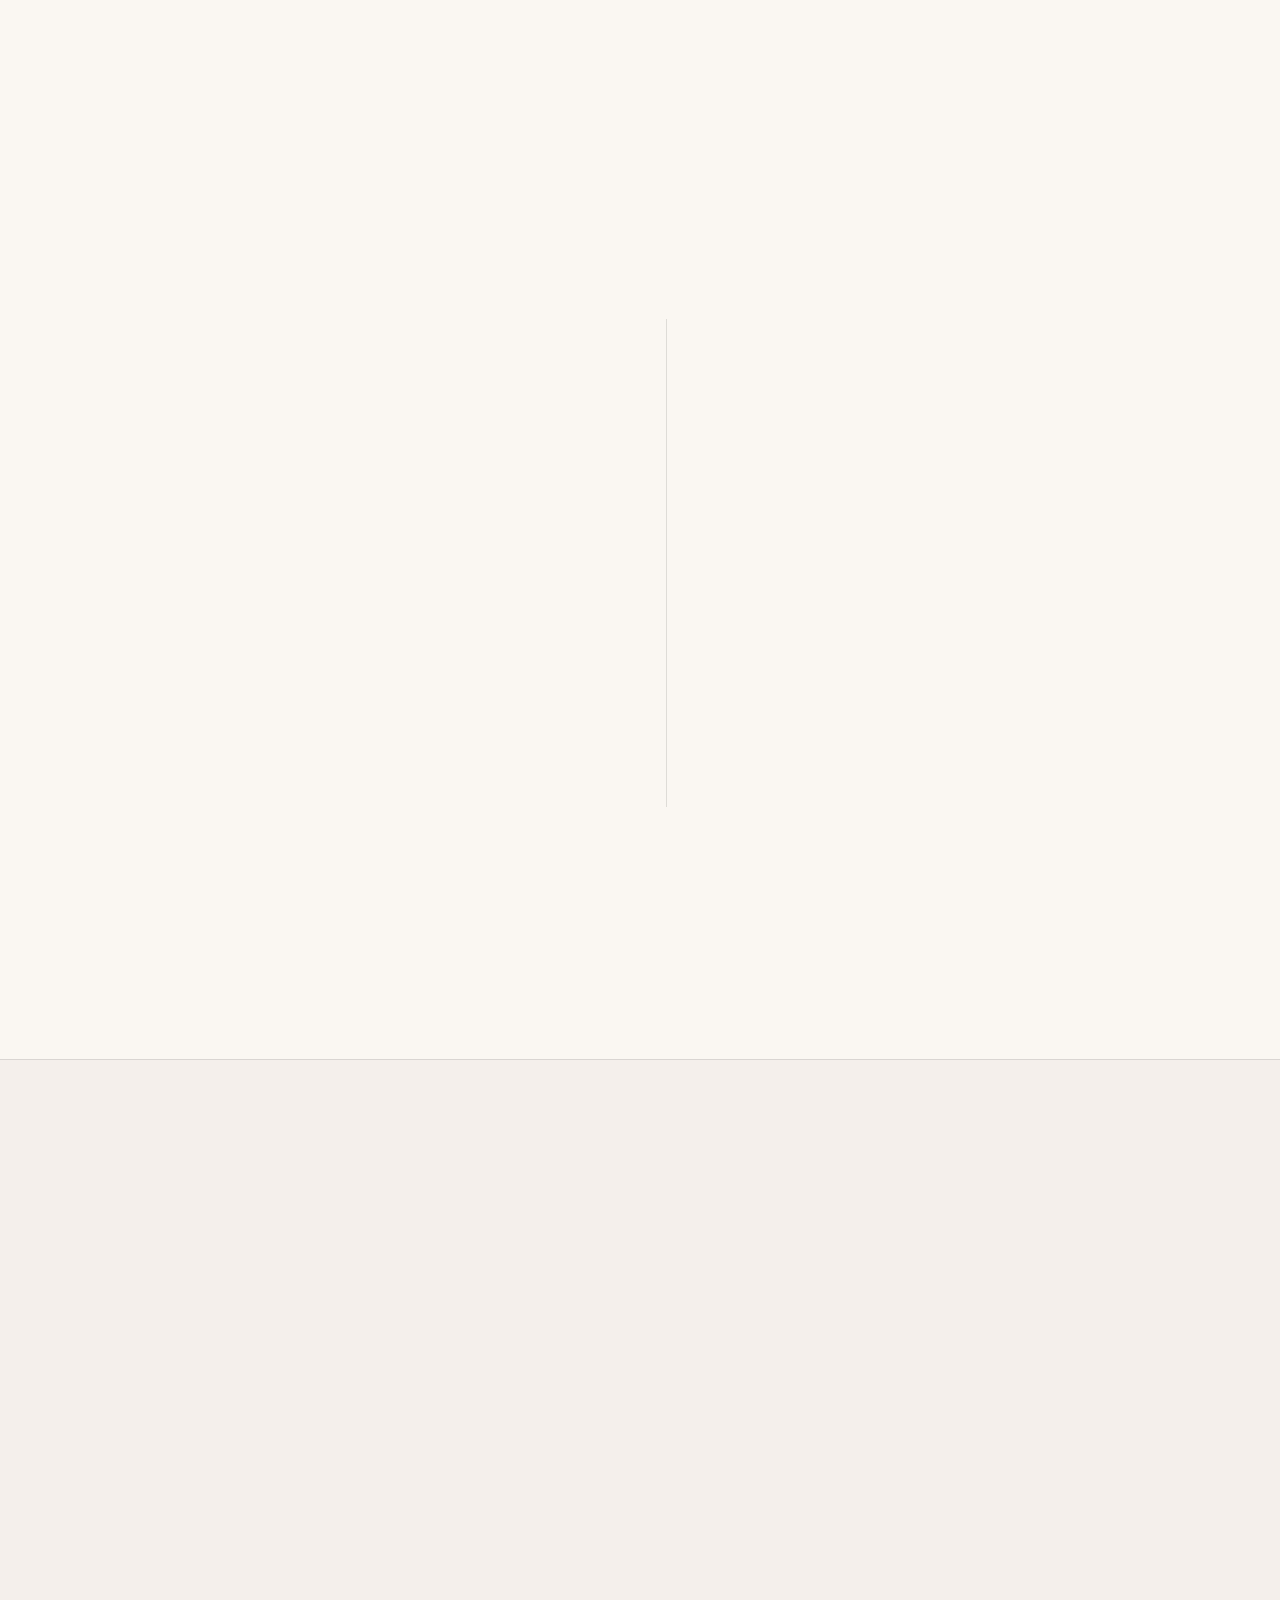
==== commit e0ea2266: "fix: resolve review findings, name consistency, safe area, and cleanup dead assets" ====
--- a/index.html
+++ b/index.html
@@ -4,15 +4,15 @@
   <meta charset="UTF-8">
   <meta name="viewport" content="width=device-width, initial-scale=1.0, maximum-scale=5.0">
   <meta name="theme-color" content="#FAF7F2">
-  <meta name="description" content="Soe Lin Htut & Htet Zar Chi — Celebrating our wedding at SWEN Hotel, Pathein, Myanmar on Sunday, November 15, 2026.">
+  <meta name="description" content="Soe Lin Htut & Htet Zarchi Win — Celebrating our wedding at SWEN Hotel, Pathein, Myanmar on Sunday, November 15, 2026.">
   
   <!-- OpenGraph Metadata -->
-  <meta property="og:title" content="Soe Lin Htut & Htet Zar Chi — Wedding Invitation">
+  <meta property="og:title" content="Soe Lin Htut & Htet Zarchi Win — Wedding Invitation">
   <meta property="og:description" content="Sunday, November 15, 2026 • SWEN Hotel, Pathein, Myanmar">
   <meta property="og:image" content="./assets/images/hero.webp">
   <meta property="og:type" content="website">
 
-  <title>Soe Lin Htut &amp; Htet Zar Chi — Wedding Invitation</title>
+  <title>Soe Lin Htut &amp; Htet Zarchi Win — Wedding Invitation</title>
 
   <!-- Favicon -->
   <link rel="icon" type="image/svg+xml" href="./assets/images/favicon.svg">
@@ -118,7 +118,7 @@
           <!-- Right Column: Curated Portrait with Ken Burns & Frame -->
           <div class="hero-visual-frame reveal-item delay-2">
             <div class="hero-visual-container">
-              <img id="hero-portrait-img" class="hero-portrait ken-burns" src="./assets/images/hero.webp" alt="Soe Lin Htut and Htet Zar Chi" loading="eager" decoding="async">
+              <img id="hero-portrait-img" class="hero-portrait ken-burns" src="./assets/images/hero.webp" alt="Soe Lin Htut and Htet Zarchi Win" loading="eager" decoding="async">
             </div>
             <div class="hero-tag-floating">
               <span>SWEN Hotel • Grand Ballroom</span>
@@ -145,20 +145,20 @@
           <div class="invitation-header-block">
             <span class="eyebrow">Formal Invitation</span>
             <h2 id="invitation-title" class="invitation-title">
-              We Request The Pleasure Of Your Company
+              We're Getting Married
             </h2>
           </div>
 
           <div id="invitation-body-content" class="invitation-body">
             <!-- Dynamic content injected from config.js -->
             <p>
-              Together with their parents, Soe Lin Htut and Htet Zar Chi warmly request the honour of your presence at the celebration of their wedding ceremony.
+              Together with our families, we invite you to celebrate the beginning of our marriage.
             </p>
             <p>
-              Surrounded by our beloved families, elders, and dearest friends, we will exchange our vows and begin this new chapter of love, mutual respect, and lifelong partnership.
+              Our story wouldn't be complete without the family and friends who have cheered us on, guided us, and filled our lives with joy.
             </p>
             <p>
-              Your warm blessings and presence will bring immense joy and make our wedding day truly memorable.
+              We can't wait to share our vows, celebrate together, and step into this new chapter with your blessings.
             </p>
           </div>
 
@@ -210,7 +210,7 @@
           </a>
           <button id="btn-add-ics-cal" class="btn btn-outline" type="button">
             <svg width="14" height="14" viewBox="0 0 24 24" fill="none" stroke="currentColor" stroke-width="2"><path d="M21 15v4a2 2 0 0 1-2 2H5a2 2 0 0 1-2-2v-4"></path><polyline points="7 10 12 15 17 10"></polyline><line x1="12" y1="15" x2="12" y2="3"></line></svg>
-            <span>Apple Calendar</span>
+            <span>Download (.ics)</span>
           </button>
         </div>
 
@@ -224,16 +224,16 @@
       <div class="container">
         
         <div class="section-header reveal-item">
-          <span class="eyebrow">Chronicle</span>
-          <h2 class="section-title">The Path to Forever</h2>
-          <p class="section-subtitle">Selected chapters of a shared voyage</p>
+          <span class="eyebrow" id="story-eyebrow">Chronicle</span>
+          <h2 class="section-title" id="story-title">The Path to Forever</h2>
+          <p class="section-subtitle" id="story-subtitle">Selected chapters of a shared voyage</p>
         </div>
 
         <div class="story-grid">
           <!-- Story Portrait Frame -->
           <div class="story-visual-wrap reveal-item">
             <div class="story-img-container">
-              <img id="story-portrait-img" class="story-img" src="./assets/images/story.webp" alt="Soe Lin Htut and Htet Zar Chi" loading="lazy" decoding="async">
+              <img id="story-portrait-img" class="story-img" src="./assets/images/story.webp" alt="Soe Lin Htut and Htet Zarchi Win" loading="lazy" decoding="async">
             </div>
             <p class="story-caption">Together in Love • 2026</p>
           </div>
@@ -390,7 +390,7 @@
         <div class="hairline-centered reveal-item delay-2"></div>
 
         <footer class="closing-footer-bar reveal-item delay-3">
-          <p id="closing-footer">Soe Lin Htut &amp; Htet Zar Chi • November 15, 2026 • SWEN Hotel, Pathein</p>
+          <p id="closing-footer">Soe Lin Htut &amp; Htet Zarchi Win • November 15, 2026 • SWEN Hotel, Pathein</p>
         </footer>
 
       </div>
@@ -404,7 +404,7 @@
   <aside id="lightbox-modal" class="lightbox-modal" role="dialog" aria-modal="true" aria-label="Photo Lightbox">
     <!-- Topbar -->
     <div class="lightbox-topbar">
-      <span id="lightbox-counter" class="lightbox-counter">01 / 09</span>
+      <span id="lightbox-counter" class="lightbox-counter">01 / 10</span>
       <button id="lightbox-close" class="lightbox-close-btn" type="button" aria-label="Close photo lightbox">
         <svg width="24" height="24" viewBox="0 0 24 24" fill="none" stroke="currentColor" stroke-width="2"><line x1="18" y1="6" x2="6" y2="18"></line><line x1="6" y1="6" x2="18" y2="18"></line></svg>
       </button>
--- a/css/components.css
+++ b/css/components.css
@@ -1024,13 +1024,7 @@
   font-size: var(--text-md);
   color: var(--color-text-main);
   font-weight: 400;
-}
-
-.schedule-event-location {
-  font-size: 0.75rem;
-  letter-spacing: 0.12em;
-  text-transform: uppercase;
-  color: var(--color-text-muted);
+  line-height: 1.35;
 }
 
 .schedule-event-detail {
@@ -1466,6 +1460,7 @@
   color: #FFF;
   position: relative;
   z-index: 2;
+  padding-top: max(0px, env(safe-area-inset-top, 0px));
 }
 
 .lightbox-counter {
@@ -1567,7 +1562,7 @@
   width: 100%;
   max-width: 680px;
   margin: 0 auto;
-  padding: var(--space-xs) 0 0;
+  padding: var(--space-xs) 0 max(0px, env(safe-area-inset-bottom, 0px));
   position: relative;
   z-index: 2;
 }
@@ -1895,8 +1890,8 @@
    -------------------------------------------------------------------------- */
 .toast-notice {
   position: fixed;
-  bottom: calc(var(--space-md) + 60px);
-  right: var(--space-md);
+  bottom: calc(var(--space-md) + 60px + env(safe-area-inset-bottom, 0px));
+  right: max(var(--space-md), env(safe-area-inset-right, 0px));
   z-index: var(--z-toast);
   background-color: var(--color-text-main);
   color: var(--color-bg);
